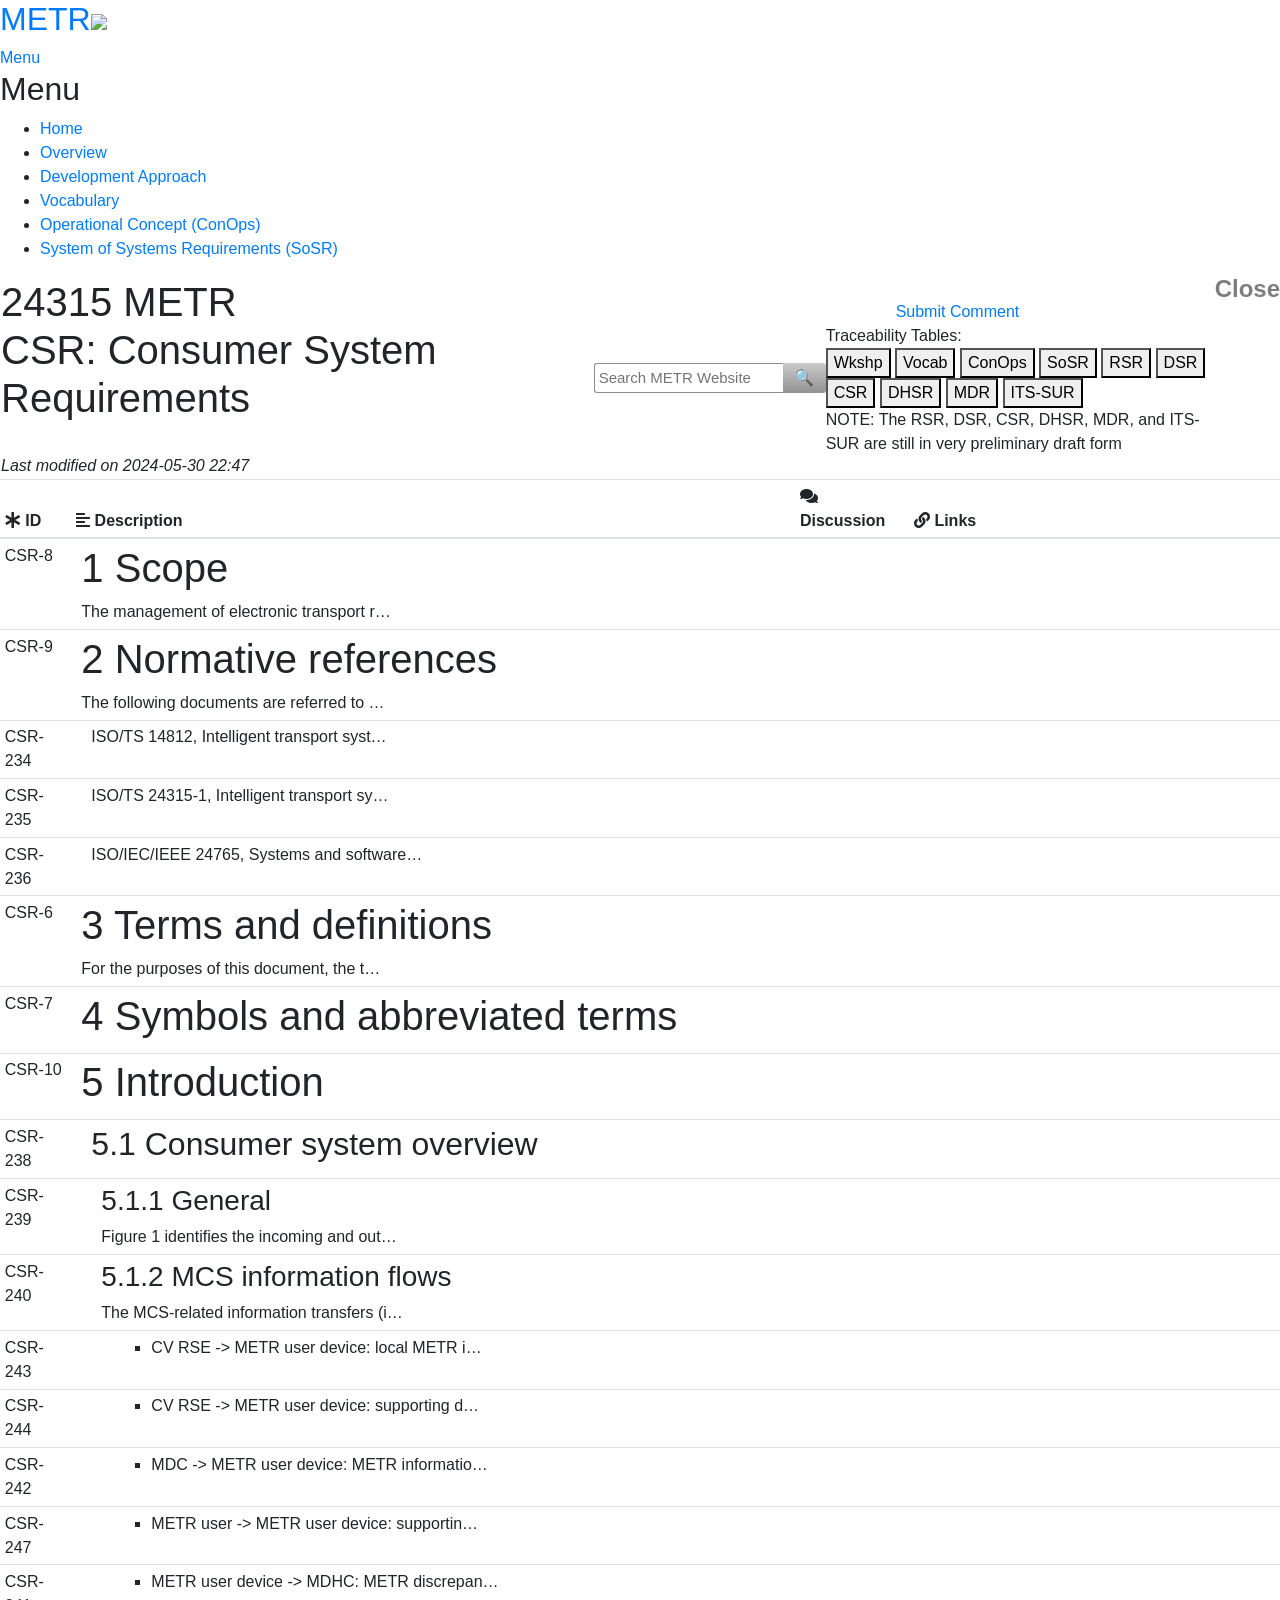
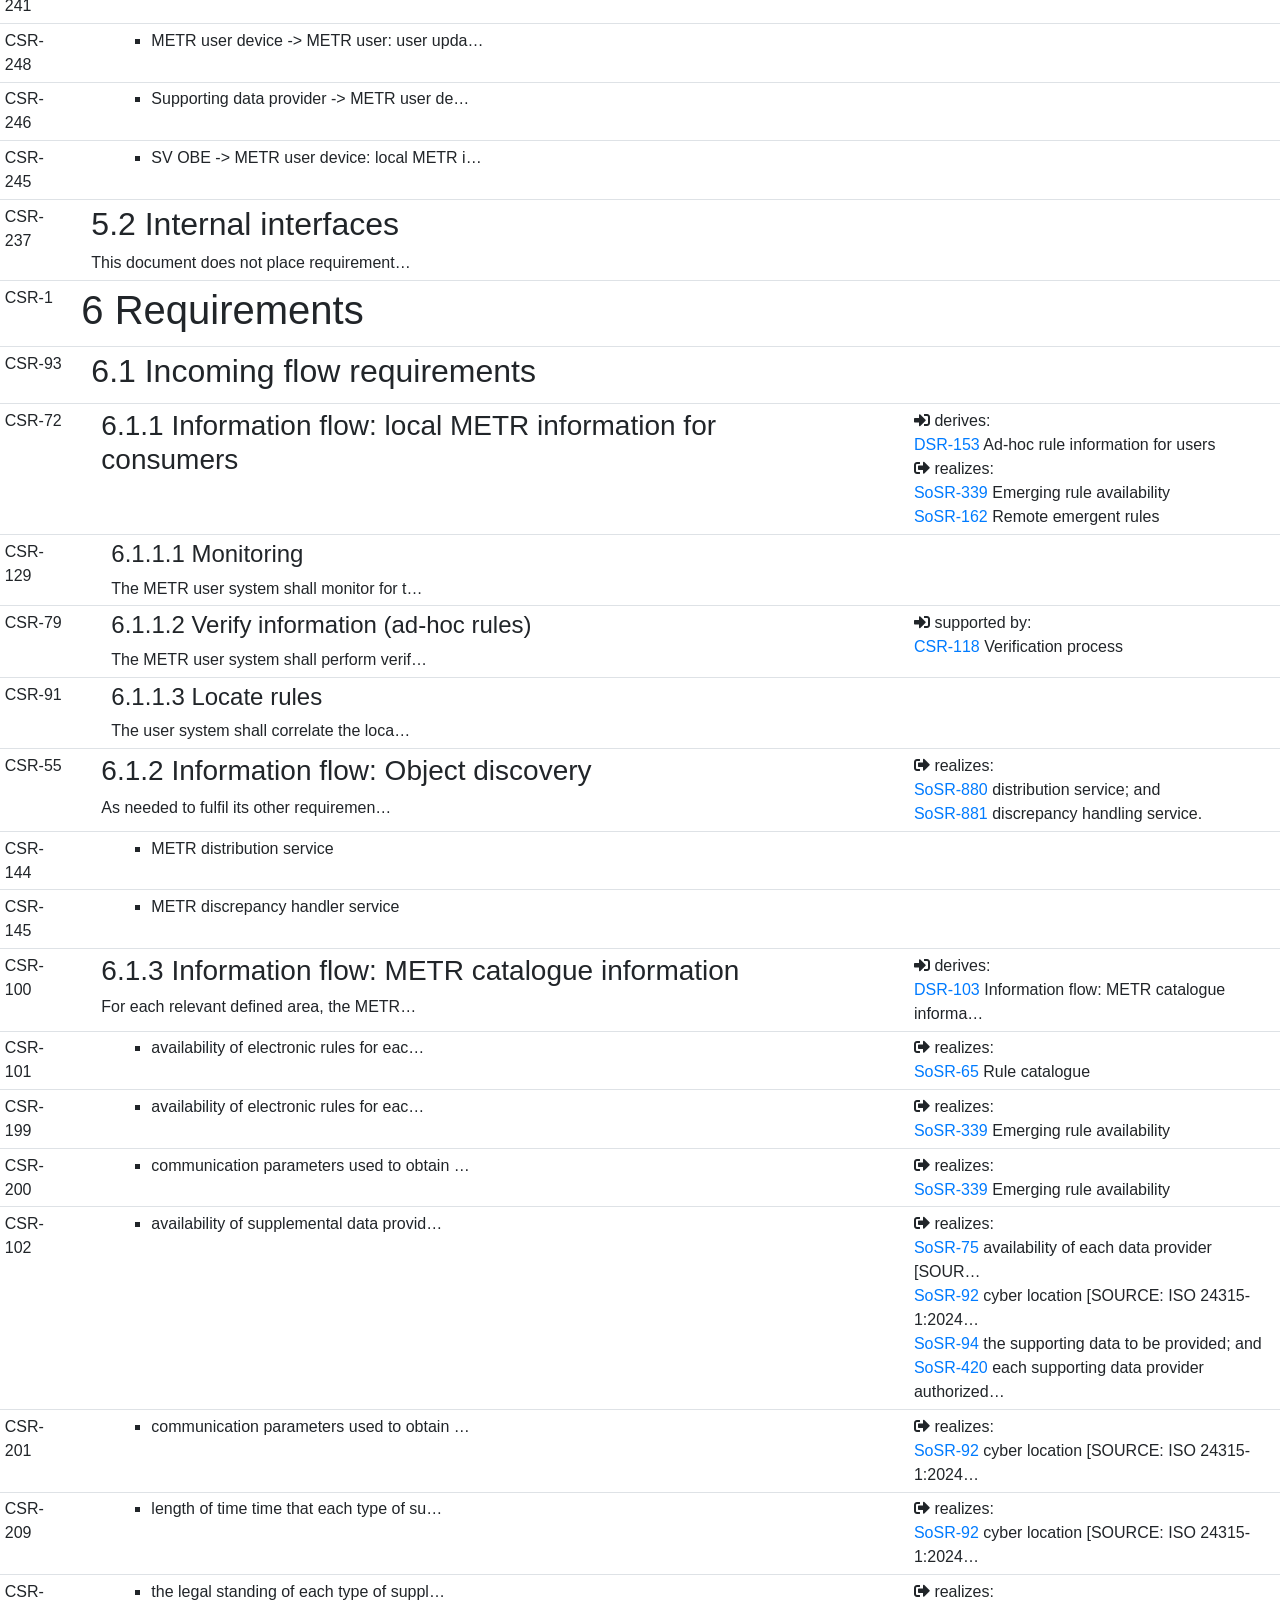
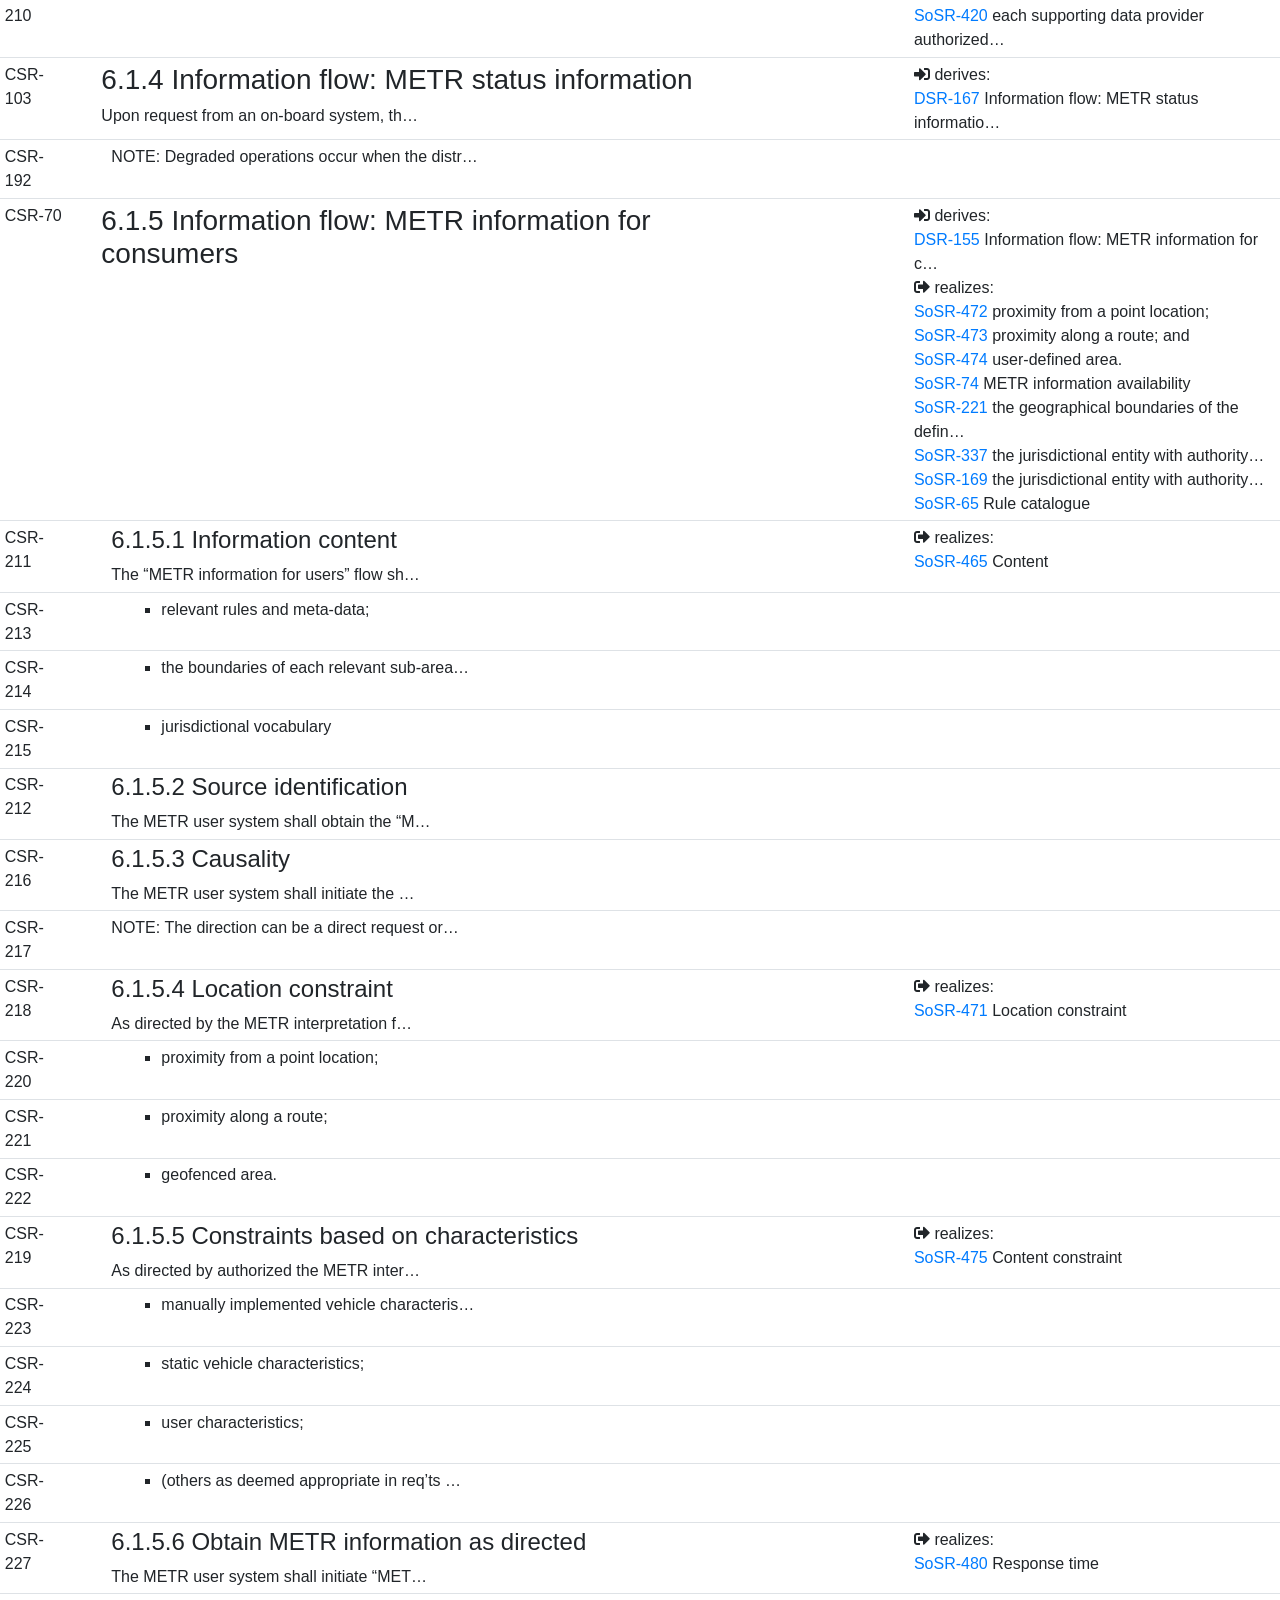
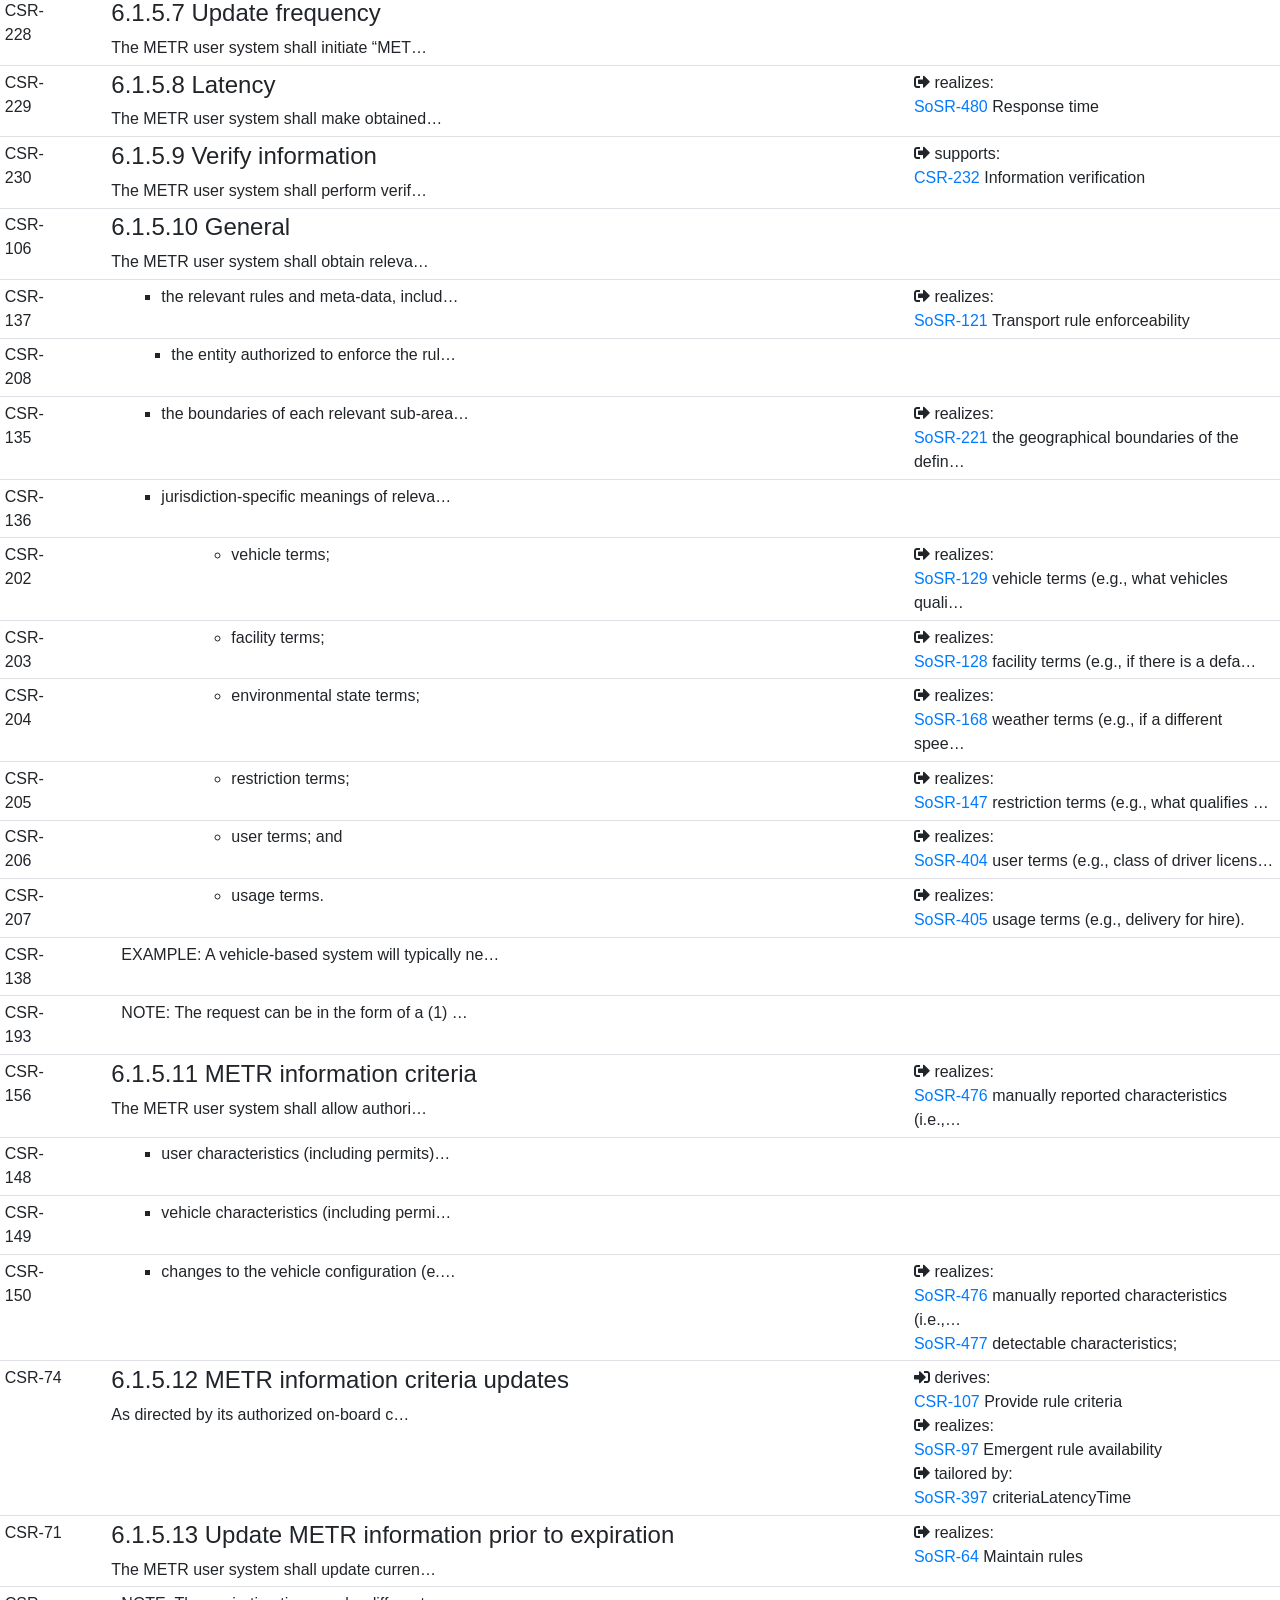
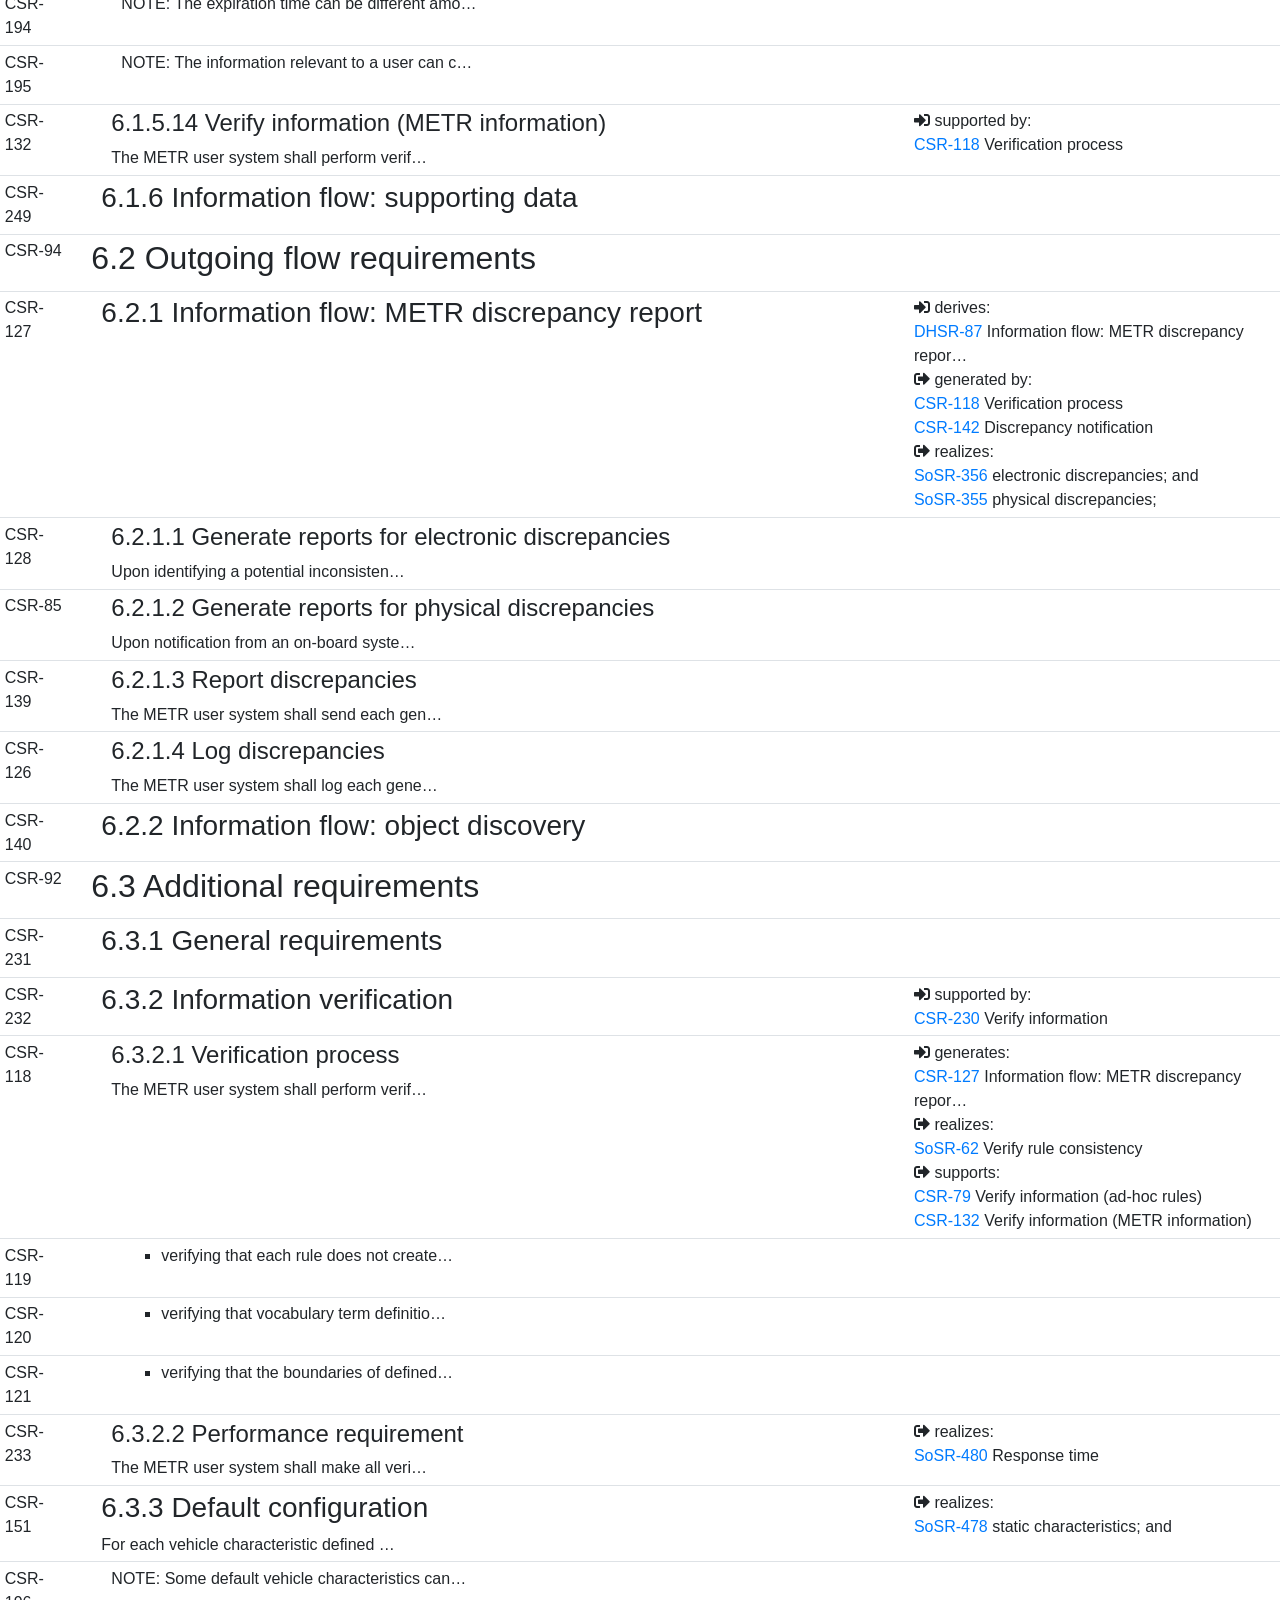
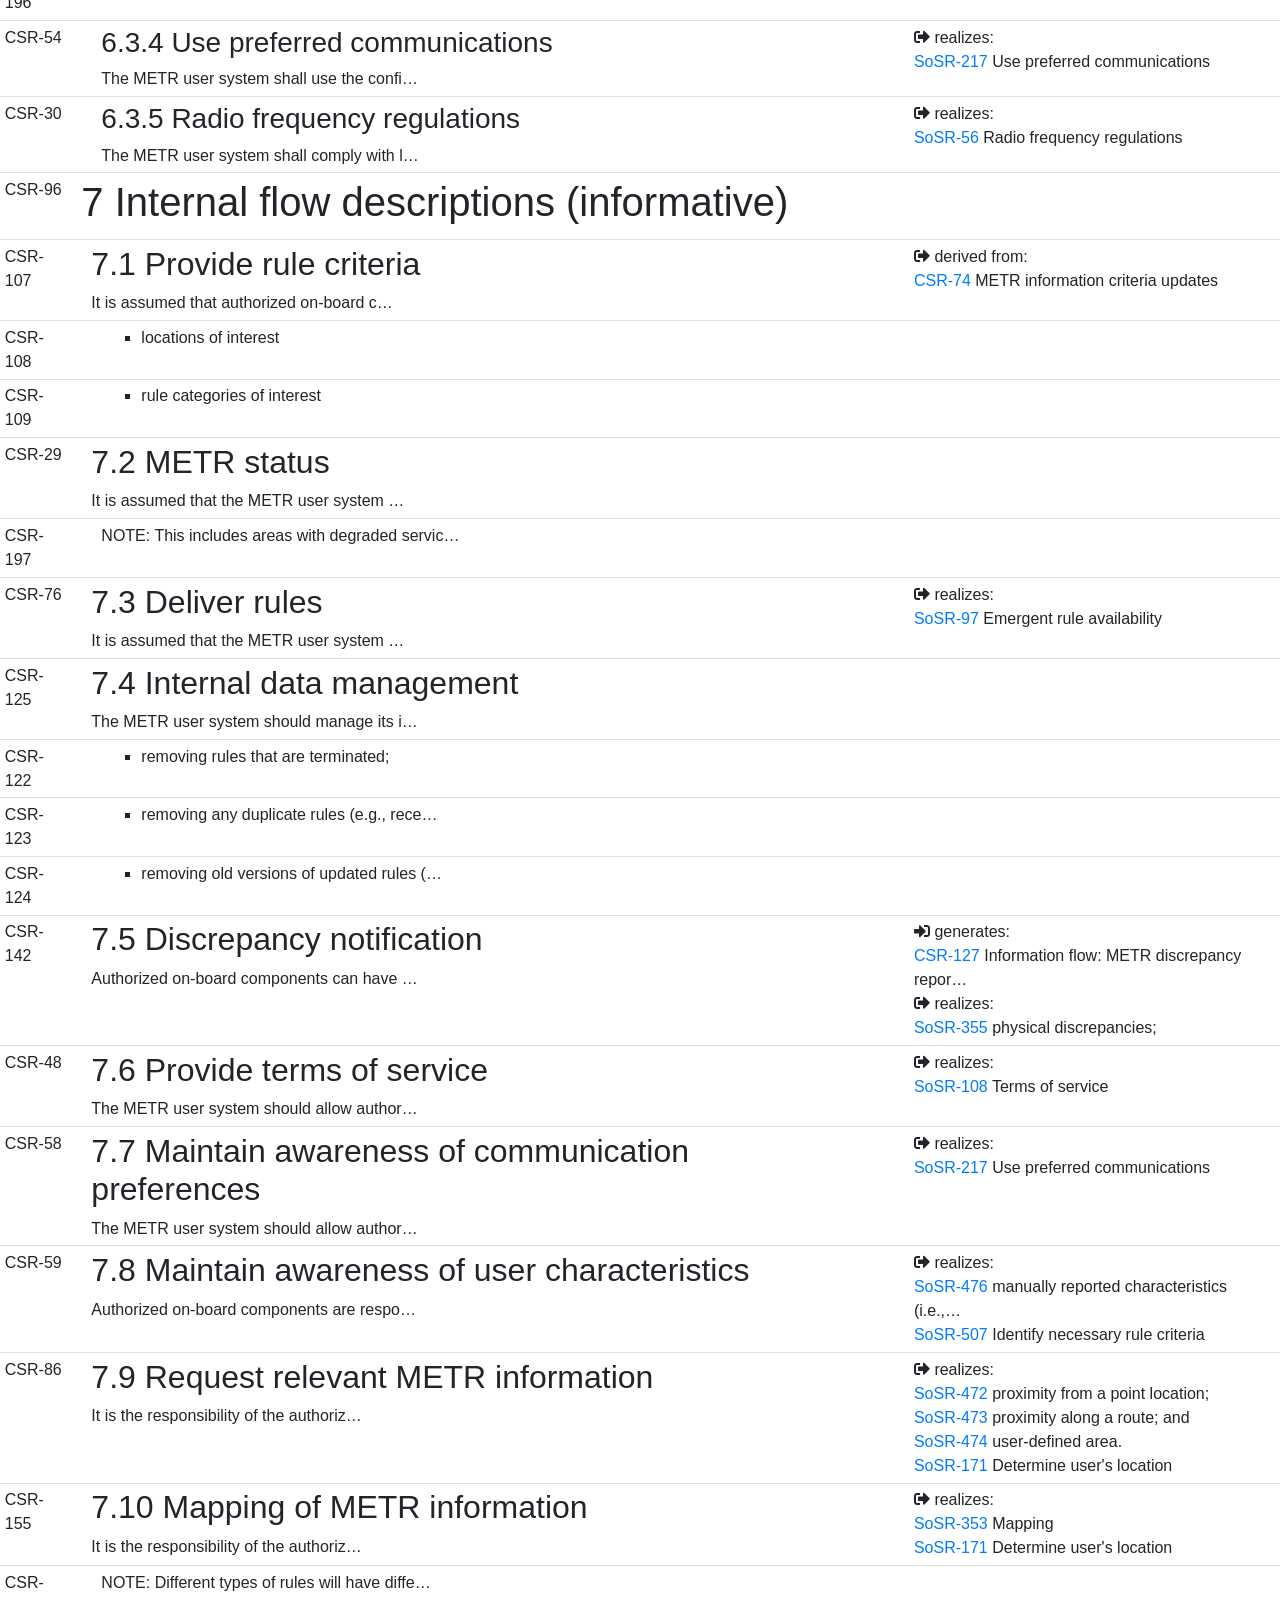
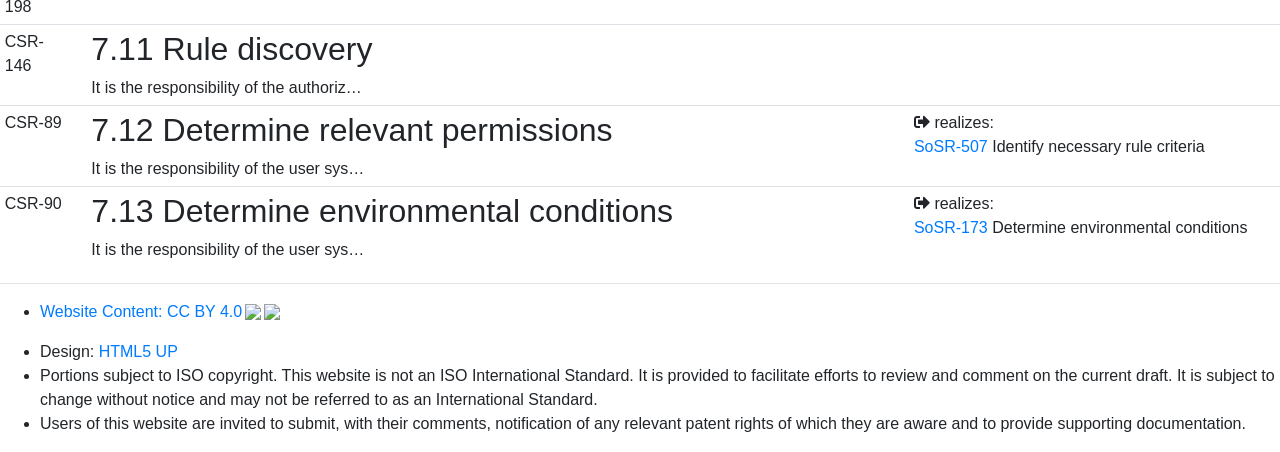
==== legacy/html-export/CSR.html @ 81f7c710 "Initial shift to Implementation guides" ====
<!DOCTYPE html>
<html lang="en">
<head>
  <meta charset="utf-8">
  <title>24315 METR-CSR: Consumer System Requirements</title>
  <link rel="stylesheet" href="https://cdn.jsdelivr.net/npm/bootstrap@4.6.0/dist/css/bootstrap.min.css" integrity="sha384-B0vP5xmATw1+K9KRQjQERJvTumQW0nPEzvF6L/Z6nronJ3oUOFUFpCjEUQouq2+l" crossorigin="anonymous">
  <link rel="stylesheet" href="https://cdnjs.cloudflare.com/ajax/libs/font-awesome/5.15.3/css/all.min.css" integrity="sha512-iBBXm8fW90+nuLcSKlbmrPcLa0OT92xO1BIsZ+ywDWZCvqsWgccV3gFoRBv0z+8dLJgyAHIhR35VZc2oM/gI1w==" crossorigin="anonymous" />
	<meta name="viewport" content="width=device-width, initial-scale=1, user-scalable=no" />
	<link rel="stylesheet" href="assets/css/main.css" />
	<link href="jq/jquery-ui.css" rel="stylesheet">
	<script src="external/jquery/jquery.js"></script>
	<script src="jq/jquery-ui.js"></script>
	<script src="glossary.js"></script>
	<script>
			$( document ).tooltip({
				content: function() {
					return $(this).attr('title');
				}
			});
	</script>
	<noscript><link rel="stylesheet" href="assets/css/noscript.css" /></noscript>
</head>
	<body class="is-preload">

		<!-- Page Wrapper -->
			<div id="page-wrapper">

				<!-- Header -->
					<header id="header" style="position: static;">
						<h2><a href="index.html">METR</a><img src="images/car_wifi.png" style="width: 2em;" /></h2>
						<nav>
							<a href="#menu">Menu</a>
						</nav>
					</header>

				<!-- Menu -->
					<nav id="menu">
						<div class="inner">
							<h2>Menu</h2>
							<ul class="links">
								<li><a href="index.html">Home</a></li>
								<li><a href="metr_overview.html">Overview</a></li>
								<li><a href="development.html">Development Approach</a></li>
								<li><a href="Vocab.html">Vocabulary</a></li>
								<li><a href="ConOps.html">Operational Concept (ConOps)</a></li>
								<li><a href="SoSR.html">System of Systems Requirements (SoSR)</a></li>
							</ul>
							<a href="#" class="close">Close</a>
						</div>
					</nav>

				<!-- Wrapper -->
					<div class="inner">
						<table>
							<tr>
								<td><h1>24315 METR<br />CSR: Consumer System Requirements</h1><br />    <em>Last modified on 2024-05-30 22:47</em></td>
								<td><!-- DDG search widget,@author Juri Wornowitski,@version 3.0,@link https://www.plainlight.com/ddg --><div id="widdget" style="width:230px;margin:10px 0;"><style type="text/css">#widdget input {display:block;height:30px;padding:4px;outline:none;border:1px solid #8d8d8d;border-right:0;box-sizing:border-box;border-radius:3px 0 0 3px;width:calc(100% - 41px);font-size:15px;} #widdget button {float:left;cursor:pointer;width:43px;height:30px;color:#fff;background-image:linear-gradient(#cacaca,#929292);border:0;border-radius:0 3px 3px 0;padding:0;} #widdget button:active {background-image:linear-gradient(#909090,#585858);} #widdget button:focus {outline:none;}</style><form style="position:relative" method="get" action="https://duckduckgo.com/" target="_top"><div style="float:right;position:absolute;top:0;right:-2px;z-index:3"><button type="submit">&#128269;</button></div><input type="text" name="q" placeholder="Search METR Website" /><input type="hidden" name="sites" value="https://iso-tc204.github.io/iso24315p1/" /></form></div></td>
								<td width="390px"><span class="actions" style="position: relative; left: 70px;"><a href="https://github.com/ISO-TC204/iso24315p1/discussions" class="button primary">Submit Comment</a><br /></span>Traceability Tables: <div class="tab">
									<button onclick="location.href='SP.html'" title="Workshop Summary Points">Wkshp</button>
									<button onclick="location.href='Vocab.html'" title="Vocabulary">Vocab</button>
									<button onclick="location.href='ConOps.html'" title="Operational Concept">ConOps</button>
									<button onclick="location.href='SoSR.html'" title="System of Systems Requirements">SoSR</button>
									<button onclick="location.href='RSR.html'" title="Regulation System Requirements">RSR</button>
									<button onclick="location.href='DSR.html'" title="Distribution System Requirements">DSR</button>
									<button onclick="location.href='CSR.html'" title="Consumer System Requirements">CSR</button>
									<button onclick="location.href='DHSR.html'" title="Discrepancy Handling System Requirements">DHSR</button>
									<button onclick="location.href='MDR.html'" title="METR Data Requirements">MDR</button>
									<button onclick="location.href='ITS-SUR.html'" title="ITS-SU Requirements">ITS-SUR</button>
								</div>NOTE: The RSR, DSR, CSR, DHSR, MDR, and ITS-SUR are still in very preliminary draft form</td>
							</tr>
						</table>
							
  <div class="reqviewTable table-responsive-md">
    <table class="table table-sm">
      <!-- Heading of the requirements table -->
      <thead>
        <tr>
          <th class="id-col"><i class="fas fa-asterisk"></i> ID</th>
          <th class="description-col"><i class="fas fa-align-left"></i> Description</th>
          <th class="discussion-col"><i class="fas fa-comments"></i> Discussion</th>
          <th class="links-col"><i class="fas fa-link"></i> Links</th>
        </tr>
      </thead>

      <!-- Requirements table with list of requirements -->
      <tbody>
        <tr> 
			<td class="id-col"><a id="CSR-8"></a>CSR-8</td>
            
							<td class="description-col" style="padding-left:10px">
					<h1>1&nbsp;Scope</h1>
					<div class="htmlContent">The management of electronic transport r…</div>
<!--					-->				</td>
			
			<td class="discussion-col">
			</td>

			<td class="links-col">
          </td>
        </tr>
        <tr> 
			<td class="id-col"><a id="CSR-9"></a>CSR-9</td>
            
							<td class="description-col" style="padding-left:10px">
					<h1>2&nbsp;Normative references</h1>
					<div class="htmlContent">The following documents are referred to …</div>
<!--					-->				</td>
			
			<td class="discussion-col">
			</td>

			<td class="links-col">
          </td>
        </tr>
        <tr> 
			<td class="id-col"><a id="CSR-234"></a>CSR-234</td>
            
							<td class="description-col" style="padding-left:20px">
					
					<div class="htmlContent">ISO/TS 14812, Intelligent transport syst…</div>
<!--					-->				</td>
			
			<td class="discussion-col">
			</td>

			<td class="links-col">
          </td>
        </tr>
        <tr> 
			<td class="id-col"><a id="CSR-235"></a>CSR-235</td>
            
							<td class="description-col" style="padding-left:20px">
					
					<div class="htmlContent">ISO/TS 24315-1, Intelligent transport sy…</div>
<!--					-->				</td>
			
			<td class="discussion-col">
			</td>

			<td class="links-col">
          </td>
        </tr>
        <tr> 
			<td class="id-col"><a id="CSR-236"></a>CSR-236</td>
            
							<td class="description-col" style="padding-left:20px">
					
					<div class="htmlContent">ISO/IEC/IEEE 24765, Systems and software…</div>
<!--					-->				</td>
			
			<td class="discussion-col">
			</td>

			<td class="links-col">
          </td>
        </tr>
        <tr> 
			<td class="id-col"><a id="CSR-6"></a>CSR-6</td>
            
							<td class="description-col" style="padding-left:10px">
					<h1>3&nbsp;Terms and definitions</h1>
					<div class="htmlContent">For the purposes of this document, the t…</div>
<!--					-->				</td>
			
			<td class="discussion-col">
			</td>

			<td class="links-col">
          </td>
        </tr>
        <tr> 
			<td class="id-col"><a id="CSR-7"></a>CSR-7</td>
            
							<td class="description-col" style="padding-left:10px">
					<h1>4&nbsp;Symbols and abbreviated terms</h1>
					<div class="htmlContent"></div>
<!--					-->				</td>
			
			<td class="discussion-col">
			</td>

			<td class="links-col">
          </td>
        </tr>
        <tr> 
			<td class="id-col"><a id="CSR-10"></a>CSR-10</td>
            
							<td class="description-col" style="padding-left:10px">
					<h1>5&nbsp;Introduction</h1>
					<div class="htmlContent"></div>
<!--					-->				</td>
			
			<td class="discussion-col">
			</td>

			<td class="links-col">
          </td>
        </tr>
        <tr> 
			<td class="id-col"><a id="CSR-238"></a>CSR-238</td>
            
							<td class="description-col" style="padding-left:20px">
					<h2>5.1&nbsp;Consumer system overview</h2>
					<div class="htmlContent"></div>
<!--					-->				</td>
			
			<td class="discussion-col">
			</td>

			<td class="links-col">
          </td>
        </tr>
        <tr> 
			<td class="id-col"><a id="CSR-239"></a>CSR-239</td>
            
							<td class="description-col" style="padding-left:30px">
					<h3>5.1.1&nbsp;General</h3>
					<div class="htmlContent">Figure 1 identifies the incoming and out…</div>
<!--					
					<div class="attachment">
						<img src="24315%20METR_attachments/CSR-239_1_24315-6_ed1fig1.png" width="1148" height="976">
						<i class="fas fa-image"></i> <a href="24315%20METR_attachments/CSR-239_1_24315-6_ed1fig1.png"><span class="attachment-name">CSR-239_1_24315-6_ed1fig1.png</span></a>
					</div>
-->				</td>
			
			<td class="discussion-col">
			</td>

			<td class="links-col">
          </td>
        </tr>
        <tr> 
			<td class="id-col"><a id="CSR-240"></a>CSR-240</td>
            
							<td class="description-col" style="padding-left:30px">
					<h3>5.1.2&nbsp;MCS information flows</h3>
					<div class="htmlContent">The MCS-related information transfers (i…</div>
<!--					-->				</td>
			
			<td class="discussion-col">
			</td>

			<td class="links-col">
          </td>
        </tr>
        <tr> 
			<td class="id-col"><a id="CSR-243"></a>CSR-243</td>
            
			 
				<td class="description-col htmlContent" style="padding-left:40px">
					<ul style="list-style: square;">
						<li>CV RSE -> METR user device: local METR i…</li>
					</ul>
				</td>
			
			<td class="discussion-col">
			</td>

			<td class="links-col">
          </td>
        </tr>
        <tr> 
			<td class="id-col"><a id="CSR-244"></a>CSR-244</td>
            
			 
				<td class="description-col htmlContent" style="padding-left:40px">
					<ul style="list-style: square;">
						<li>CV RSE -> METR user device: supporting d…</li>
					</ul>
				</td>
			
			<td class="discussion-col">
			</td>

			<td class="links-col">
          </td>
        </tr>
        <tr> 
			<td class="id-col"><a id="CSR-242"></a>CSR-242</td>
            
			 
				<td class="description-col htmlContent" style="padding-left:40px">
					<ul style="list-style: square;">
						<li>MDC -> METR user device: METR informatio…</li>
					</ul>
				</td>
			
			<td class="discussion-col">
			</td>

			<td class="links-col">
          </td>
        </tr>
        <tr> 
			<td class="id-col"><a id="CSR-247"></a>CSR-247</td>
            
			 
				<td class="description-col htmlContent" style="padding-left:40px">
					<ul style="list-style: square;">
						<li>METR user -> METR user device: supportin…</li>
					</ul>
				</td>
			
			<td class="discussion-col">
			</td>

			<td class="links-col">
          </td>
        </tr>
        <tr> 
			<td class="id-col"><a id="CSR-241"></a>CSR-241</td>
            
			 
				<td class="description-col htmlContent" style="padding-left:40px">
					<ul style="list-style: square;">
						<li>METR user device -> MDHC: METR discrepan…</li>
					</ul>
				</td>
			
			<td class="discussion-col">
			</td>

			<td class="links-col">
          </td>
        </tr>
        <tr> 
			<td class="id-col"><a id="CSR-248"></a>CSR-248</td>
            
			 
				<td class="description-col htmlContent" style="padding-left:40px">
					<ul style="list-style: square;">
						<li>METR user device -> METR user: user upda…</li>
					</ul>
				</td>
			
			<td class="discussion-col">
			</td>

			<td class="links-col">
          </td>
        </tr>
        <tr> 
			<td class="id-col"><a id="CSR-246"></a>CSR-246</td>
            
			 
				<td class="description-col htmlContent" style="padding-left:40px">
					<ul style="list-style: square;">
						<li>Supporting data provider -> METR user de…</li>
					</ul>
				</td>
			
			<td class="discussion-col">
			</td>

			<td class="links-col">
          </td>
        </tr>
        <tr> 
			<td class="id-col"><a id="CSR-245"></a>CSR-245</td>
            
			 
				<td class="description-col htmlContent" style="padding-left:40px">
					<ul style="list-style: square;">
						<li>SV OBE -> METR user device: local METR i…</li>
					</ul>
				</td>
			
			<td class="discussion-col">
			</td>

			<td class="links-col">
          </td>
        </tr>
        <tr> 
			<td class="id-col"><a id="CSR-237"></a>CSR-237</td>
            
							<td class="description-col" style="padding-left:20px">
					<h2>5.2&nbsp;Internal interfaces</h2>
					<div class="htmlContent">This document does not place requirement…</div>
<!--					-->				</td>
			
			<td class="discussion-col">
			</td>

			<td class="links-col">
          </td>
        </tr>
        <tr> 
			<td class="id-col"><a id="CSR-1"></a>CSR-1</td>
            
							<td class="description-col" style="padding-left:10px">
					<h1>6&nbsp;Requirements</h1>
					<div class="htmlContent"></div>
<!--					-->				</td>
			
			<td class="discussion-col">
			</td>

			<td class="links-col">
          </td>
        </tr>
        <tr> 
			<td class="id-col"><a id="CSR-93"></a>CSR-93</td>
            
							<td class="description-col" style="padding-left:20px">
					<h2>6.1&nbsp;Incoming flow requirements</h2>
					<div class="htmlContent"></div>
<!--					-->				</td>
			
			<td class="discussion-col">
			</td>

			<td class="links-col">
          </td>
        </tr>
        <tr> 
			<td class="id-col"><a id="CSR-72"></a>CSR-72</td>
            
							<td class="description-col" style="padding-left:30px">
					<h3>6.1.1&nbsp;Information flow: local METR information for consumers</h3>
					<div class="htmlContent"></div>
<!--					-->				</td>
			
			<td class="discussion-col">
			</td>

			<td class="links-col">
              <div class="links-type-name"><i class="fas fa-sign-in-alt"></i> derives:</div>
                <div class="link"> <span><a href="DSR.html#DSR-153">DSR-153</a></span>  Ad-hoc rule information for users</div>
              <div class="links-type-name"><i class="fas fa-sign-out-alt"></i> realizes:</div>
                <div class="link"> <span><a href="SoSR.html#SoSR-339">SoSR-339</a></span>  Emerging rule availability</div>
                <div class="link"> <span><a href="SoSR.html#SoSR-162">SoSR-162</a></span>  Remote emergent rules</div>
          </td>
        </tr>
        <tr> 
			<td class="id-col"><a id="CSR-129"></a>CSR-129</td>
            
							<td class="description-col" style="padding-left:40px">
					<h4>6.1.1.1&nbsp;Monitoring</h4>
					<div class="htmlContent">The METR user system shall monitor for t…</div>
<!--					-->				</td>
			
			<td class="discussion-col">
			</td>

			<td class="links-col">
          </td>
        </tr>
        <tr> 
			<td class="id-col"><a id="CSR-79"></a>CSR-79</td>
            
							<td class="description-col" style="padding-left:40px">
					<h4>6.1.1.2&nbsp;Verify information (ad-hoc rules)</h4>
					<div class="htmlContent">The METR user system shall perform verif…</div>
<!--					-->				</td>
			
			<td class="discussion-col">
			</td>

			<td class="links-col">
              <div class="links-type-name"><i class="fas fa-sign-in-alt"></i> supported by:</div>
                <div class="link"> <span><a href="#CSR-118">CSR-118</a></span>  Verification process</div>
          </td>
        </tr>
        <tr> 
			<td class="id-col"><a id="CSR-91"></a>CSR-91</td>
            
							<td class="description-col" style="padding-left:40px">
					<h4>6.1.1.3&nbsp;Locate rules</h4>
					<div class="htmlContent">The user system shall correlate the loca…</div>
<!--					-->				</td>
			
			<td class="discussion-col">
			</td>

			<td class="links-col">
          </td>
        </tr>
        <tr> 
			<td class="id-col"><a id="CSR-55"></a>CSR-55</td>
            
							<td class="description-col" style="padding-left:30px">
					<h3>6.1.2&nbsp;Information flow: Object discovery</h3>
					<div class="htmlContent">As needed to fulfil its other requiremen…</div>
<!--					-->				</td>
			
			<td class="discussion-col">
			</td>

			<td class="links-col">
              <div class="links-type-name"><i class="fas fa-sign-out-alt"></i> realizes:</div>
                <div class="link"> <span><a href="SoSR.html#SoSR-880">SoSR-880</a></span>  distribution service; and</div>
                <div class="link"> <span><a href="SoSR.html#SoSR-881">SoSR-881</a></span>  discrepancy handling service.</div>
          </td>
        </tr>
        <tr> 
			<td class="id-col"><a id="CSR-144"></a>CSR-144</td>
            
			 
				<td class="description-col htmlContent" style="padding-left:40px">
					<ul style="list-style: square;">
						<li>METR distribution service</li>
					</ul>
				</td>
			
			<td class="discussion-col">
			</td>

			<td class="links-col">
          </td>
        </tr>
        <tr> 
			<td class="id-col"><a id="CSR-145"></a>CSR-145</td>
            
			 
				<td class="description-col htmlContent" style="padding-left:40px">
					<ul style="list-style: square;">
						<li>METR discrepancy handler service</li>
					</ul>
				</td>
			
			<td class="discussion-col">
			</td>

			<td class="links-col">
          </td>
        </tr>
        <tr> 
			<td class="id-col"><a id="CSR-100"></a>CSR-100</td>
            
							<td class="description-col" style="padding-left:30px">
					<h3>6.1.3&nbsp;Information flow: METR catalogue information</h3>
					<div class="htmlContent">For each relevant defined area, the METR…</div>
<!--					-->				</td>
			
			<td class="discussion-col">
			</td>

			<td class="links-col">
              <div class="links-type-name"><i class="fas fa-sign-in-alt"></i> derives:</div>
                <div class="link"> <span><a href="DSR.html#DSR-103">DSR-103</a></span>  Information flow: METR catalogue informa…</div>
          </td>
        </tr>
        <tr> 
			<td class="id-col"><a id="CSR-101"></a>CSR-101</td>
            
			 
				<td class="description-col htmlContent" style="padding-left:40px">
					<ul style="list-style: square;">
						<li>availability of electronic rules for eac…</li>
					</ul>
				</td>
			
			<td class="discussion-col">
			</td>

			<td class="links-col">
              <div class="links-type-name"><i class="fas fa-sign-out-alt"></i> realizes:</div>
                <div class="link"> <span><a href="SoSR.html#SoSR-65">SoSR-65</a></span>  Rule catalogue</div>
          </td>
        </tr>
        <tr> 
			<td class="id-col"><a id="CSR-199"></a>CSR-199</td>
            
			 
				<td class="description-col htmlContent" style="padding-left:40px">
					<ul style="list-style: square;">
						<li>availability of electronic rules for eac…</li>
					</ul>
				</td>
			
			<td class="discussion-col">
			</td>

			<td class="links-col">
              <div class="links-type-name"><i class="fas fa-sign-out-alt"></i> realizes:</div>
                <div class="link"> <span><a href="SoSR.html#SoSR-339">SoSR-339</a></span>  Emerging rule availability</div>
          </td>
        </tr>
        <tr> 
			<td class="id-col"><a id="CSR-200"></a>CSR-200</td>
            
			 
				<td class="description-col htmlContent" style="padding-left:40px">
					<ul style="list-style: square;">
						<li>communication parameters used to obtain …</li>
					</ul>
				</td>
			
			<td class="discussion-col">
			</td>

			<td class="links-col">
              <div class="links-type-name"><i class="fas fa-sign-out-alt"></i> realizes:</div>
                <div class="link"> <span><a href="SoSR.html#SoSR-339">SoSR-339</a></span>  Emerging rule availability</div>
          </td>
        </tr>
        <tr> 
			<td class="id-col"><a id="CSR-102"></a>CSR-102</td>
            
			 
				<td class="description-col htmlContent" style="padding-left:40px">
					<ul style="list-style: square;">
						<li>availability of supplemental data provid…</li>
					</ul>
				</td>
			
			<td class="discussion-col">
			</td>

			<td class="links-col">
              <div class="links-type-name"><i class="fas fa-sign-out-alt"></i> realizes:</div>
                <div class="link"> <span><a href="SoSR.html#SoSR-75">SoSR-75</a></span>  availability of each data provider [SOUR…</div>
                <div class="link"> <span><a href="SoSR.html#SoSR-92">SoSR-92</a></span>  cyber location [SOURCE: ISO 24315-1:2024…</div>
                <div class="link"> <span><a href="SoSR.html#SoSR-94">SoSR-94</a></span>  the supporting data to be provided; and</div>
                <div class="link"> <span><a href="SoSR.html#SoSR-420">SoSR-420</a></span>  each supporting data provider authorized…</div>
          </td>
        </tr>
        <tr> 
			<td class="id-col"><a id="CSR-201"></a>CSR-201</td>
            
			 
				<td class="description-col htmlContent" style="padding-left:40px">
					<ul style="list-style: square;">
						<li>communication parameters used to obtain …</li>
					</ul>
				</td>
			
			<td class="discussion-col">
			</td>

			<td class="links-col">
              <div class="links-type-name"><i class="fas fa-sign-out-alt"></i> realizes:</div>
                <div class="link"> <span><a href="SoSR.html#SoSR-92">SoSR-92</a></span>  cyber location [SOURCE: ISO 24315-1:2024…</div>
          </td>
        </tr>
        <tr> 
			<td class="id-col"><a id="CSR-209"></a>CSR-209</td>
            
			 
				<td class="description-col htmlContent" style="padding-left:40px">
					<ul style="list-style: square;">
						<li>length of time time that each type of su…</li>
					</ul>
				</td>
			
			<td class="discussion-col">
			</td>

			<td class="links-col">
              <div class="links-type-name"><i class="fas fa-sign-out-alt"></i> realizes:</div>
                <div class="link"> <span><a href="SoSR.html#SoSR-92">SoSR-92</a></span>  cyber location [SOURCE: ISO 24315-1:2024…</div>
          </td>
        </tr>
        <tr> 
			<td class="id-col"><a id="CSR-210"></a>CSR-210</td>
            
			 
				<td class="description-col htmlContent" style="padding-left:40px">
					<ul style="list-style: square;">
						<li>the legal standing of each type of suppl…</li>
					</ul>
				</td>
			
			<td class="discussion-col">
			</td>

			<td class="links-col">
              <div class="links-type-name"><i class="fas fa-sign-out-alt"></i> realizes:</div>
                <div class="link"> <span><a href="SoSR.html#SoSR-420">SoSR-420</a></span>  each supporting data provider authorized…</div>
          </td>
        </tr>
        <tr> 
			<td class="id-col"><a id="CSR-103"></a>CSR-103</td>
            
							<td class="description-col" style="padding-left:30px">
					<h3>6.1.4&nbsp;Information flow: METR status information</h3>
					<div class="htmlContent">Upon request from an on-board system, th…</div>
<!--					-->				</td>
			
			<td class="discussion-col">
			</td>

			<td class="links-col">
              <div class="links-type-name"><i class="fas fa-sign-in-alt"></i> derives:</div>
                <div class="link"> <span><a href="DSR.html#DSR-167">DSR-167</a></span>  Information flow: METR status informatio…</div>
          </td>
        </tr>
        <tr> 
			<td class="id-col"><a id="CSR-192"></a>CSR-192</td>
            
			 
				<td class="description-col htmlContent" style="padding-left:40px">NOTE: Degraded operations occur when the distr…</td>
			
			<td class="discussion-col">
			</td>

			<td class="links-col">
          </td>
        </tr>
        <tr> 
			<td class="id-col"><a id="CSR-70"></a>CSR-70</td>
            
							<td class="description-col" style="padding-left:30px">
					<h3>6.1.5&nbsp;Information flow: METR information for consumers</h3>
					<div class="htmlContent"></div>
<!--					-->				</td>
			
			<td class="discussion-col">
			</td>

			<td class="links-col">
              <div class="links-type-name"><i class="fas fa-sign-in-alt"></i> derives:</div>
                <div class="link"> <span><a href="DSR.html#DSR-155">DSR-155</a></span>  Information flow: METR information for c…</div>
              <div class="links-type-name"><i class="fas fa-sign-out-alt"></i> realizes:</div>
                <div class="link"> <span><a href="SoSR.html#SoSR-472">SoSR-472</a></span>  proximity from a point location;</div>
                <div class="link"> <span><a href="SoSR.html#SoSR-473">SoSR-473</a></span>  proximity along a route; and</div>
                <div class="link"> <span><a href="SoSR.html#SoSR-474">SoSR-474</a></span>  user-defined area.</div>
                <div class="link"> <span><a href="SoSR.html#SoSR-74">SoSR-74</a></span>  METR information availability</div>
                <div class="link"> <span><a href="SoSR.html#SoSR-221">SoSR-221</a></span>  the geographical boundaries of the defin…</div>
                <div class="link"> <span><a href="SoSR.html#SoSR-337">SoSR-337</a></span>  the jurisdictional entity with authority…</div>
                <div class="link"> <span><a href="SoSR.html#SoSR-169">SoSR-169</a></span>  the jurisdictional entity with authority…</div>
                <div class="link"> <span><a href="SoSR.html#SoSR-65">SoSR-65</a></span>  Rule catalogue</div>
          </td>
        </tr>
        <tr> 
			<td class="id-col"><a id="CSR-211"></a>CSR-211</td>
            
							<td class="description-col" style="padding-left:40px">
					<h4>6.1.5.1&nbsp;Information content</h4>
					<div class="htmlContent">The “METR information for users” flow sh…</div>
<!--					-->				</td>
			
			<td class="discussion-col">
			</td>

			<td class="links-col">
              <div class="links-type-name"><i class="fas fa-sign-out-alt"></i> realizes:</div>
                <div class="link"> <span><a href="SoSR.html#SoSR-465">SoSR-465</a></span>  Content</div>
          </td>
        </tr>
        <tr> 
			<td class="id-col"><a id="CSR-213"></a>CSR-213</td>
            
			 
				<td class="description-col htmlContent" style="padding-left:50px">
					<ul style="list-style: square;">
						<li>relevant rules and meta-data;</li>
					</ul>
				</td>
			
			<td class="discussion-col">
			</td>

			<td class="links-col">
          </td>
        </tr>
        <tr> 
			<td class="id-col"><a id="CSR-214"></a>CSR-214</td>
            
			 
				<td class="description-col htmlContent" style="padding-left:50px">
					<ul style="list-style: square;">
						<li>the boundaries of each relevant sub-area…</li>
					</ul>
				</td>
			
			<td class="discussion-col">
			</td>

			<td class="links-col">
          </td>
        </tr>
        <tr> 
			<td class="id-col"><a id="CSR-215"></a>CSR-215</td>
            
			 
				<td class="description-col htmlContent" style="padding-left:50px">
					<ul style="list-style: square;">
						<li>jurisdictional vocabulary</li>
					</ul>
				</td>
			
			<td class="discussion-col">
			</td>

			<td class="links-col">
          </td>
        </tr>
        <tr> 
			<td class="id-col"><a id="CSR-212"></a>CSR-212</td>
            
							<td class="description-col" style="padding-left:40px">
					<h4>6.1.5.2&nbsp;Source identification</h4>
					<div class="htmlContent">The METR user system shall obtain the “M…</div>
<!--					-->				</td>
			
			<td class="discussion-col">
			</td>

			<td class="links-col">
          </td>
        </tr>
        <tr> 
			<td class="id-col"><a id="CSR-216"></a>CSR-216</td>
            
							<td class="description-col" style="padding-left:40px">
					<h4>6.1.5.3&nbsp;Causality</h4>
					<div class="htmlContent">The METR user system shall initiate the …</div>
<!--					-->				</td>
			
			<td class="discussion-col">
			</td>

			<td class="links-col">
          </td>
        </tr>
        <tr> 
			<td class="id-col"><a id="CSR-217"></a>CSR-217</td>
            
			 
				<td class="description-col htmlContent" style="padding-left:40px">NOTE: The direction can be a direct request or…</td>
			
			<td class="discussion-col">
			</td>

			<td class="links-col">
          </td>
        </tr>
        <tr> 
			<td class="id-col"><a id="CSR-218"></a>CSR-218</td>
            
							<td class="description-col" style="padding-left:40px">
					<h4>6.1.5.4&nbsp;Location constraint</h4>
					<div class="htmlContent">As directed by the METR interpretation f…</div>
<!--					-->				</td>
			
			<td class="discussion-col">
			</td>

			<td class="links-col">
              <div class="links-type-name"><i class="fas fa-sign-out-alt"></i> realizes:</div>
                <div class="link"> <span><a href="SoSR.html#SoSR-471">SoSR-471</a></span>  Location constraint</div>
          </td>
        </tr>
        <tr> 
			<td class="id-col"><a id="CSR-220"></a>CSR-220</td>
            
			 
				<td class="description-col htmlContent" style="padding-left:50px">
					<ul style="list-style: square;">
						<li>proximity from a point location;</li>
					</ul>
				</td>
			
			<td class="discussion-col">
			</td>

			<td class="links-col">
          </td>
        </tr>
        <tr> 
			<td class="id-col"><a id="CSR-221"></a>CSR-221</td>
            
			 
				<td class="description-col htmlContent" style="padding-left:50px">
					<ul style="list-style: square;">
						<li>proximity along a route;</li>
					</ul>
				</td>
			
			<td class="discussion-col">
			</td>

			<td class="links-col">
          </td>
        </tr>
        <tr> 
			<td class="id-col"><a id="CSR-222"></a>CSR-222</td>
            
			 
				<td class="description-col htmlContent" style="padding-left:50px">
					<ul style="list-style: square;">
						<li>geofenced area.</li>
					</ul>
				</td>
			
			<td class="discussion-col">
			</td>

			<td class="links-col">
          </td>
        </tr>
        <tr> 
			<td class="id-col"><a id="CSR-219"></a>CSR-219</td>
            
							<td class="description-col" style="padding-left:40px">
					<h4>6.1.5.5&nbsp;Constraints based on characteristics</h4>
					<div class="htmlContent">As directed by authorized the METR inter…</div>
<!--					-->				</td>
			
			<td class="discussion-col">
			</td>

			<td class="links-col">
              <div class="links-type-name"><i class="fas fa-sign-out-alt"></i> realizes:</div>
                <div class="link"> <span><a href="SoSR.html#SoSR-475">SoSR-475</a></span>  Content constraint</div>
          </td>
        </tr>
        <tr> 
			<td class="id-col"><a id="CSR-223"></a>CSR-223</td>
            
			 
				<td class="description-col htmlContent" style="padding-left:50px">
					<ul style="list-style: square;">
						<li>manually implemented vehicle characteris…</li>
					</ul>
				</td>
			
			<td class="discussion-col">
			</td>

			<td class="links-col">
          </td>
        </tr>
        <tr> 
			<td class="id-col"><a id="CSR-224"></a>CSR-224</td>
            
			 
				<td class="description-col htmlContent" style="padding-left:50px">
					<ul style="list-style: square;">
						<li>static vehicle characteristics;</li>
					</ul>
				</td>
			
			<td class="discussion-col">
			</td>

			<td class="links-col">
          </td>
        </tr>
        <tr> 
			<td class="id-col"><a id="CSR-225"></a>CSR-225</td>
            
			 
				<td class="description-col htmlContent" style="padding-left:50px">
					<ul style="list-style: square;">
						<li>user characteristics;</li>
					</ul>
				</td>
			
			<td class="discussion-col">
			</td>

			<td class="links-col">
          </td>
        </tr>
        <tr> 
			<td class="id-col"><a id="CSR-226"></a>CSR-226</td>
            
			 
				<td class="description-col htmlContent" style="padding-left:50px">
					<ul style="list-style: square;">
						<li>(others as deemed appropriate in req’ts …</li>
					</ul>
				</td>
			
			<td class="discussion-col">
			</td>

			<td class="links-col">
          </td>
        </tr>
        <tr> 
			<td class="id-col"><a id="CSR-227"></a>CSR-227</td>
            
							<td class="description-col" style="padding-left:40px">
					<h4>6.1.5.6&nbsp;Obtain METR information as directed</h4>
					<div class="htmlContent">The METR user system shall initiate “MET…</div>
<!--					-->				</td>
			
			<td class="discussion-col">
			</td>

			<td class="links-col">
              <div class="links-type-name"><i class="fas fa-sign-out-alt"></i> realizes:</div>
                <div class="link"> <span><a href="SoSR.html#SoSR-480">SoSR-480</a></span>  Response time</div>
          </td>
        </tr>
        <tr> 
			<td class="id-col"><a id="CSR-228"></a>CSR-228</td>
            
							<td class="description-col" style="padding-left:40px">
					<h4>6.1.5.7&nbsp;Update frequency</h4>
					<div class="htmlContent">The METR user system shall initiate “MET…</div>
<!--					-->				</td>
			
			<td class="discussion-col">
			</td>

			<td class="links-col">
          </td>
        </tr>
        <tr> 
			<td class="id-col"><a id="CSR-229"></a>CSR-229</td>
            
							<td class="description-col" style="padding-left:40px">
					<h4>6.1.5.8&nbsp;Latency</h4>
					<div class="htmlContent">The METR user system shall make obtained…</div>
<!--					-->				</td>
			
			<td class="discussion-col">
			</td>

			<td class="links-col">
              <div class="links-type-name"><i class="fas fa-sign-out-alt"></i> realizes:</div>
                <div class="link"> <span><a href="SoSR.html#SoSR-480">SoSR-480</a></span>  Response time</div>
          </td>
        </tr>
        <tr> 
			<td class="id-col"><a id="CSR-230"></a>CSR-230</td>
            
							<td class="description-col" style="padding-left:40px">
					<h4>6.1.5.9&nbsp;Verify information</h4>
					<div class="htmlContent">The METR user system shall perform verif…</div>
<!--					-->				</td>
			
			<td class="discussion-col">
			</td>

			<td class="links-col">
              <div class="links-type-name"><i class="fas fa-sign-out-alt"></i> supports:</div>
                <div class="link"> <span><a href="#CSR-232">CSR-232</a></span>  Information verification</div>
          </td>
        </tr>
        <tr> 
			<td class="id-col"><a id="CSR-106"></a>CSR-106</td>
            
							<td class="description-col" style="padding-left:40px">
					<h4>6.1.5.10&nbsp;General</h4>
					<div class="htmlContent">The METR user system shall obtain releva…</div>
<!--					-->				</td>
			
			<td class="discussion-col">
			</td>

			<td class="links-col">
          </td>
        </tr>
        <tr> 
			<td class="id-col"><a id="CSR-137"></a>CSR-137</td>
            
			 
				<td class="description-col htmlContent" style="padding-left:50px">
					<ul style="list-style: square;">
						<li>the relevant rules and meta-data, includ…</li>
					</ul>
				</td>
			
			<td class="discussion-col">
			</td>

			<td class="links-col">
              <div class="links-type-name"><i class="fas fa-sign-out-alt"></i> realizes:</div>
                <div class="link"> <span><a href="SoSR.html#SoSR-121">SoSR-121</a></span>  Transport rule enforceability</div>
          </td>
        </tr>
        <tr> 
			<td class="id-col"><a id="CSR-208"></a>CSR-208</td>
            
			 
				<td class="description-col htmlContent" style="padding-left:60px">
					<ul style="list-style: square;">
						<li>the entity authorized to enforce the rul…</li>
					</ul>
				</td>
			
			<td class="discussion-col">
			</td>

			<td class="links-col">
          </td>
        </tr>
        <tr> 
			<td class="id-col"><a id="CSR-135"></a>CSR-135</td>
            
			 
				<td class="description-col htmlContent" style="padding-left:50px">
					<ul style="list-style: square;">
						<li>the boundaries of each relevant sub-area…</li>
					</ul>
				</td>
			
			<td class="discussion-col">
			</td>

			<td class="links-col">
              <div class="links-type-name"><i class="fas fa-sign-out-alt"></i> realizes:</div>
                <div class="link"> <span><a href="SoSR.html#SoSR-221">SoSR-221</a></span>  the geographical boundaries of the defin…</div>
          </td>
        </tr>
        <tr> 
			<td class="id-col"><a id="CSR-136"></a>CSR-136</td>
            
			 
				<td class="description-col htmlContent" style="padding-left:50px">
					<ul style="list-style: square;">
						<li>jurisdiction-specific meanings of releva…</li>
					</ul>
				</td>
			
			<td class="discussion-col">
			</td>

			<td class="links-col">
          </td>
        </tr>
        <tr> 
			<td class="id-col"><a id="CSR-202"></a>CSR-202</td>
            
			 
				<td class="description-col htmlContent" style="padding-left:120px">
					<ul style="list-style: circle;">
						<li>vehicle terms;</li>
					</ul>
				</td>

			<td class="discussion-col">
			</td>

			<td class="links-col">
              <div class="links-type-name"><i class="fas fa-sign-out-alt"></i> realizes:</div>
                <div class="link"> <span><a href="SoSR.html#SoSR-129">SoSR-129</a></span>  vehicle terms (e.g., what vehicles quali…</div>
          </td>
        </tr>
        <tr> 
			<td class="id-col"><a id="CSR-203"></a>CSR-203</td>
            
			 
				<td class="description-col htmlContent" style="padding-left:120px">
					<ul style="list-style: circle;">
						<li>facility terms;</li>
					</ul>
				</td>

			<td class="discussion-col">
			</td>

			<td class="links-col">
              <div class="links-type-name"><i class="fas fa-sign-out-alt"></i> realizes:</div>
                <div class="link"> <span><a href="SoSR.html#SoSR-128">SoSR-128</a></span>  facility terms (e.g., if there is a defa…</div>
          </td>
        </tr>
        <tr> 
			<td class="id-col"><a id="CSR-204"></a>CSR-204</td>
            
			 
				<td class="description-col htmlContent" style="padding-left:120px">
					<ul style="list-style: circle;">
						<li>environmental state terms;</li>
					</ul>
				</td>

			<td class="discussion-col">
			</td>

			<td class="links-col">
              <div class="links-type-name"><i class="fas fa-sign-out-alt"></i> realizes:</div>
                <div class="link"> <span><a href="SoSR.html#SoSR-168">SoSR-168</a></span>  weather terms (e.g., if a different spee…</div>
          </td>
        </tr>
        <tr> 
			<td class="id-col"><a id="CSR-205"></a>CSR-205</td>
            
			 
				<td class="description-col htmlContent" style="padding-left:120px">
					<ul style="list-style: circle;">
						<li>restriction terms;</li>
					</ul>
				</td>

			<td class="discussion-col">
			</td>

			<td class="links-col">
              <div class="links-type-name"><i class="fas fa-sign-out-alt"></i> realizes:</div>
                <div class="link"> <span><a href="SoSR.html#SoSR-147">SoSR-147</a></span>  restriction terms (e.g., what qualifies …</div>
          </td>
        </tr>
        <tr> 
			<td class="id-col"><a id="CSR-206"></a>CSR-206</td>
            
			 
				<td class="description-col htmlContent" style="padding-left:120px">
					<ul style="list-style: circle;">
						<li>user terms; and</li>
					</ul>
				</td>

			<td class="discussion-col">
			</td>

			<td class="links-col">
              <div class="links-type-name"><i class="fas fa-sign-out-alt"></i> realizes:</div>
                <div class="link"> <span><a href="SoSR.html#SoSR-404">SoSR-404</a></span>  user terms (e.g., class of driver licens…</div>
          </td>
        </tr>
        <tr> 
			<td class="id-col"><a id="CSR-207"></a>CSR-207</td>
            
			 
				<td class="description-col htmlContent" style="padding-left:120px">
					<ul style="list-style: circle;">
						<li>usage terms.</li>
					</ul>
				</td>

			<td class="discussion-col">
			</td>

			<td class="links-col">
              <div class="links-type-name"><i class="fas fa-sign-out-alt"></i> realizes:</div>
                <div class="link"> <span><a href="SoSR.html#SoSR-405">SoSR-405</a></span>  usage terms (e.g., delivery for hire).</div>
          </td>
        </tr>
        <tr> 
			<td class="id-col"><a id="CSR-138"></a>CSR-138</td>
            
			 
				<td class="description-col htmlContent" style="padding-left:50px">EXAMPLE: A vehicle-based system will typically ne…</td>
			
			<td class="discussion-col">
			</td>

			<td class="links-col">
          </td>
        </tr>
        <tr> 
			<td class="id-col"><a id="CSR-193"></a>CSR-193</td>
            
			 
				<td class="description-col htmlContent" style="padding-left:50px">NOTE: The request can be in the form of a (1) …</td>
			
			<td class="discussion-col">
			</td>

			<td class="links-col">
          </td>
        </tr>
        <tr> 
			<td class="id-col"><a id="CSR-156"></a>CSR-156</td>
            
							<td class="description-col" style="padding-left:40px">
					<h4>6.1.5.11&nbsp;METR information criteria</h4>
					<div class="htmlContent">The METR user system shall allow authori…</div>
<!--					-->				</td>
			
			<td class="discussion-col">
			</td>

			<td class="links-col">
              <div class="links-type-name"><i class="fas fa-sign-out-alt"></i> realizes:</div>
                <div class="link"> <span><a href="SoSR.html#SoSR-476">SoSR-476</a></span>  manually reported characteristics (i.e.,…</div>
          </td>
        </tr>
        <tr> 
			<td class="id-col"><a id="CSR-148"></a>CSR-148</td>
            
			 
				<td class="description-col htmlContent" style="padding-left:50px">
					<ul style="list-style: square;">
						<li>user characteristics (including permits)…</li>
					</ul>
				</td>
			
			<td class="discussion-col">
			</td>

			<td class="links-col">
          </td>
        </tr>
        <tr> 
			<td class="id-col"><a id="CSR-149"></a>CSR-149</td>
            
			 
				<td class="description-col htmlContent" style="padding-left:50px">
					<ul style="list-style: square;">
						<li>vehicle characteristics (including permi…</li>
					</ul>
				</td>
			
			<td class="discussion-col">
			</td>

			<td class="links-col">
          </td>
        </tr>
        <tr> 
			<td class="id-col"><a id="CSR-150"></a>CSR-150</td>
            
			 
				<td class="description-col htmlContent" style="padding-left:50px">
					<ul style="list-style: square;">
						<li>changes to the vehicle configuration (e.…</li>
					</ul>
				</td>
			
			<td class="discussion-col">
			</td>

			<td class="links-col">
              <div class="links-type-name"><i class="fas fa-sign-out-alt"></i> realizes:</div>
                <div class="link"> <span><a href="SoSR.html#SoSR-476">SoSR-476</a></span>  manually reported characteristics (i.e.,…</div>
                <div class="link"> <span><a href="SoSR.html#SoSR-477">SoSR-477</a></span>  detectable characteristics;</div>
          </td>
        </tr>
        <tr> 
			<td class="id-col"><a id="CSR-74"></a>CSR-74</td>
            
							<td class="description-col" style="padding-left:40px">
					<h4>6.1.5.12&nbsp;METR information criteria updates</h4>
					<div class="htmlContent">As directed by its authorized on-board c…</div>
<!--					-->				</td>
			
			<td class="discussion-col">
			</td>

			<td class="links-col">
              <div class="links-type-name"><i class="fas fa-sign-in-alt"></i> derives:</div>
                <div class="link"> <span><a href="#CSR-107">CSR-107</a></span>  Provide rule criteria</div>
              <div class="links-type-name"><i class="fas fa-sign-out-alt"></i> realizes:</div>
                <div class="link"> <span><a href="SoSR.html#SoSR-97">SoSR-97</a></span>  Emergent rule availability</div>
              <div class="links-type-name"><i class="fas fa-sign-out-alt"></i> tailored by:</div>
                <div class="link"> <span><a href="SoSR.html#SoSR-397">SoSR-397</a></span>  criteriaLatencyTime</div>
          </td>
        </tr>
        <tr> 
			<td class="id-col"><a id="CSR-71"></a>CSR-71</td>
            
							<td class="description-col" style="padding-left:40px">
					<h4>6.1.5.13&nbsp;Update METR information prior to expiration</h4>
					<div class="htmlContent">The METR user system shall update curren…</div>
<!--					-->				</td>
			
			<td class="discussion-col">
			</td>

			<td class="links-col">
              <div class="links-type-name"><i class="fas fa-sign-out-alt"></i> realizes:</div>
                <div class="link"> <span><a href="SoSR.html#SoSR-64">SoSR-64</a></span>  Maintain rules</div>
          </td>
        </tr>
        <tr> 
			<td class="id-col"><a id="CSR-194"></a>CSR-194</td>
            
			 
				<td class="description-col htmlContent" style="padding-left:50px">NOTE: The expiration time can be different amo…</td>
			
			<td class="discussion-col">
			</td>

			<td class="links-col">
          </td>
        </tr>
        <tr> 
			<td class="id-col"><a id="CSR-195"></a>CSR-195</td>
            
			 
				<td class="description-col htmlContent" style="padding-left:50px">NOTE: The information relevant to a user can c…</td>
			
			<td class="discussion-col">
			</td>

			<td class="links-col">
          </td>
        </tr>
        <tr> 
			<td class="id-col"><a id="CSR-132"></a>CSR-132</td>
            
							<td class="description-col" style="padding-left:40px">
					<h4>6.1.5.14&nbsp;Verify information (METR information)</h4>
					<div class="htmlContent">The METR user system shall perform verif…</div>
<!--					-->				</td>
			
			<td class="discussion-col">
			</td>

			<td class="links-col">
              <div class="links-type-name"><i class="fas fa-sign-in-alt"></i> supported by:</div>
                <div class="link"> <span><a href="#CSR-118">CSR-118</a></span>  Verification process</div>
          </td>
        </tr>
        <tr> 
			<td class="id-col"><a id="CSR-249"></a>CSR-249</td>
            
							<td class="description-col" style="padding-left:30px">
					<h3>6.1.6&nbsp;Information flow: supporting data</h3>
					<div class="htmlContent"></div>
<!--					-->				</td>
			
			<td class="discussion-col">
			</td>

			<td class="links-col">
          </td>
        </tr>
        <tr> 
			<td class="id-col"><a id="CSR-94"></a>CSR-94</td>
            
							<td class="description-col" style="padding-left:20px">
					<h2>6.2&nbsp;Outgoing flow requirements</h2>
					<div class="htmlContent"></div>
<!--					-->				</td>
			
			<td class="discussion-col">
			</td>

			<td class="links-col">
          </td>
        </tr>
        <tr> 
			<td class="id-col"><a id="CSR-127"></a>CSR-127</td>
            
							<td class="description-col" style="padding-left:30px">
					<h3>6.2.1&nbsp;Information flow: METR discrepancy report</h3>
					<div class="htmlContent"></div>
<!--					-->				</td>
			
			<td class="discussion-col">
			</td>

			<td class="links-col">
              <div class="links-type-name"><i class="fas fa-sign-in-alt"></i> derives:</div>
                <div class="link"> <span><a href="DHSR.html#DHSR-87">DHSR-87</a></span>  Information flow: METR discrepancy repor…</div>
              <div class="links-type-name"><i class="fas fa-sign-out-alt"></i> generated by:</div>
                <div class="link"> <span><a href="#CSR-118">CSR-118</a></span>  Verification process</div>
                <div class="link"> <span><a href="#CSR-142">CSR-142</a></span>  Discrepancy notification</div>
              <div class="links-type-name"><i class="fas fa-sign-out-alt"></i> realizes:</div>
                <div class="link"> <span><a href="SoSR.html#SoSR-356">SoSR-356</a></span>  electronic discrepancies; and</div>
                <div class="link"> <span><a href="SoSR.html#SoSR-355">SoSR-355</a></span>  physical discrepancies;</div>
          </td>
        </tr>
        <tr> 
			<td class="id-col"><a id="CSR-128"></a>CSR-128</td>
            
							<td class="description-col" style="padding-left:40px">
					<h4>6.2.1.1&nbsp;Generate reports for electronic discrepancies</h4>
					<div class="htmlContent">Upon identifying a potential inconsisten…</div>
<!--					-->				</td>
			
			<td class="discussion-col">
			</td>

			<td class="links-col">
          </td>
        </tr>
        <tr> 
			<td class="id-col"><a id="CSR-85"></a>CSR-85</td>
            
							<td class="description-col" style="padding-left:40px">
					<h4>6.2.1.2&nbsp;Generate reports for physical discrepancies</h4>
					<div class="htmlContent">Upon notification from an on-board syste…</div>
<!--					-->				</td>
			
			<td class="discussion-col">
			</td>

			<td class="links-col">
          </td>
        </tr>
        <tr> 
			<td class="id-col"><a id="CSR-139"></a>CSR-139</td>
            
							<td class="description-col" style="padding-left:40px">
					<h4>6.2.1.3&nbsp;Report discrepancies</h4>
					<div class="htmlContent">The METR user system shall send each gen…</div>
<!--					-->				</td>
			
			<td class="discussion-col">
			</td>

			<td class="links-col">
          </td>
        </tr>
        <tr> 
			<td class="id-col"><a id="CSR-126"></a>CSR-126</td>
            
							<td class="description-col" style="padding-left:40px">
					<h4>6.2.1.4&nbsp;Log discrepancies</h4>
					<div class="htmlContent">The METR user system shall log each gene…</div>
<!--					-->				</td>
			
			<td class="discussion-col">
			</td>

			<td class="links-col">
          </td>
        </tr>
        <tr> 
			<td class="id-col"><a id="CSR-140"></a>CSR-140</td>
            
							<td class="description-col" style="padding-left:30px">
					<h3>6.2.2&nbsp;Information flow: object discovery</h3>
					<div class="htmlContent"></div>
<!--					-->				</td>
			
			<td class="discussion-col">
			</td>

			<td class="links-col">
          </td>
        </tr>
        <tr> 
			<td class="id-col"><a id="CSR-92"></a>CSR-92</td>
            
							<td class="description-col" style="padding-left:20px">
					<h2>6.3&nbsp;Additional requirements</h2>
					<div class="htmlContent"></div>
<!--					-->				</td>
			
			<td class="discussion-col">
			</td>

			<td class="links-col">
          </td>
        </tr>
        <tr> 
			<td class="id-col"><a id="CSR-231"></a>CSR-231</td>
            
							<td class="description-col" style="padding-left:30px">
					<h3>6.3.1&nbsp;General requirements</h3>
					<div class="htmlContent"></div>
<!--					-->				</td>
			
			<td class="discussion-col">
			</td>

			<td class="links-col">
          </td>
        </tr>
        <tr> 
			<td class="id-col"><a id="CSR-232"></a>CSR-232</td>
            
							<td class="description-col" style="padding-left:30px">
					<h3>6.3.2&nbsp;Information verification</h3>
					<div class="htmlContent"></div>
<!--					-->				</td>
			
			<td class="discussion-col">
			</td>

			<td class="links-col">
              <div class="links-type-name"><i class="fas fa-sign-in-alt"></i> supported by:</div>
                <div class="link"> <span><a href="#CSR-230">CSR-230</a></span>  Verify information</div>
          </td>
        </tr>
        <tr> 
			<td class="id-col"><a id="CSR-118"></a>CSR-118</td>
            
							<td class="description-col" style="padding-left:40px">
					<h4>6.3.2.1&nbsp;Verification process</h4>
					<div class="htmlContent">The METR user system shall perform verif…</div>
<!--					-->				</td>
			
			<td class="discussion-col">
			</td>

			<td class="links-col">
              <div class="links-type-name"><i class="fas fa-sign-in-alt"></i> generates:</div>
                <div class="link"> <span><a href="#CSR-127">CSR-127</a></span>  Information flow: METR discrepancy repor…</div>
              <div class="links-type-name"><i class="fas fa-sign-out-alt"></i> realizes:</div>
                <div class="link"> <span><a href="SoSR.html#SoSR-62">SoSR-62</a></span>  Verify rule consistency</div>
              <div class="links-type-name"><i class="fas fa-sign-out-alt"></i> supports:</div>
                <div class="link"> <span><a href="#CSR-79">CSR-79</a></span>  Verify information (ad-hoc rules)</div>
                <div class="link"> <span><a href="#CSR-132">CSR-132</a></span>  Verify information (METR information)</div>
          </td>
        </tr>
        <tr> 
			<td class="id-col"><a id="CSR-119"></a>CSR-119</td>
            
			 
				<td class="description-col htmlContent" style="padding-left:50px">
					<ul style="list-style: square;">
						<li>verifying that each rule does not create…</li>
					</ul>
				</td>
			
			<td class="discussion-col">
			</td>

			<td class="links-col">
          </td>
        </tr>
        <tr> 
			<td class="id-col"><a id="CSR-120"></a>CSR-120</td>
            
			 
				<td class="description-col htmlContent" style="padding-left:50px">
					<ul style="list-style: square;">
						<li>verifying that vocabulary term definitio…</li>
					</ul>
				</td>
			
			<td class="discussion-col">
			</td>

			<td class="links-col">
          </td>
        </tr>
        <tr> 
			<td class="id-col"><a id="CSR-121"></a>CSR-121</td>
            
			 
				<td class="description-col htmlContent" style="padding-left:50px">
					<ul style="list-style: square;">
						<li>verifying that the boundaries of defined…</li>
					</ul>
				</td>
			
			<td class="discussion-col">
			</td>

			<td class="links-col">
          </td>
        </tr>
        <tr> 
			<td class="id-col"><a id="CSR-233"></a>CSR-233</td>
            
							<td class="description-col" style="padding-left:40px">
					<h4>6.3.2.2&nbsp;Performance requirement</h4>
					<div class="htmlContent">The METR user system shall make all veri…</div>
<!--					-->				</td>
			
			<td class="discussion-col">
			</td>

			<td class="links-col">
              <div class="links-type-name"><i class="fas fa-sign-out-alt"></i> realizes:</div>
                <div class="link"> <span><a href="SoSR.html#SoSR-480">SoSR-480</a></span>  Response time</div>
          </td>
        </tr>
        <tr> 
			<td class="id-col"><a id="CSR-151"></a>CSR-151</td>
            
							<td class="description-col" style="padding-left:30px">
					<h3>6.3.3&nbsp;Default configuration</h3>
					<div class="htmlContent">For each vehicle characteristic defined …</div>
<!--					-->				</td>
			
			<td class="discussion-col">
			</td>

			<td class="links-col">
              <div class="links-type-name"><i class="fas fa-sign-out-alt"></i> realizes:</div>
                <div class="link"> <span><a href="SoSR.html#SoSR-478">SoSR-478</a></span>  static characteristics; and</div>
          </td>
        </tr>
        <tr> 
			<td class="id-col"><a id="CSR-196"></a>CSR-196</td>
            
			 
				<td class="description-col htmlContent" style="padding-left:40px">NOTE: Some default vehicle characteristics can…</td>
			
			<td class="discussion-col">
			</td>

			<td class="links-col">
          </td>
        </tr>
        <tr> 
			<td class="id-col"><a id="CSR-54"></a>CSR-54</td>
            
							<td class="description-col" style="padding-left:30px">
					<h3>6.3.4&nbsp;Use preferred communications</h3>
					<div class="htmlContent">The METR user system shall use the confi…</div>
<!--					-->				</td>
			
			<td class="discussion-col">
			</td>

			<td class="links-col">
              <div class="links-type-name"><i class="fas fa-sign-out-alt"></i> realizes:</div>
                <div class="link"> <span><a href="SoSR.html#SoSR-217">SoSR-217</a></span>  Use preferred communications</div>
          </td>
        </tr>
        <tr> 
			<td class="id-col"><a id="CSR-30"></a>CSR-30</td>
            
							<td class="description-col" style="padding-left:30px">
					<h3>6.3.5&nbsp;Radio frequency regulations</h3>
					<div class="htmlContent">The METR user system shall comply with l…</div>
<!--					-->				</td>
			
			<td class="discussion-col">
			</td>

			<td class="links-col">
              <div class="links-type-name"><i class="fas fa-sign-out-alt"></i> realizes:</div>
                <div class="link"> <span><a href="SoSR.html#SoSR-56">SoSR-56</a></span>  Radio frequency regulations</div>
          </td>
        </tr>
        <tr> 
			<td class="id-col"><a id="CSR-96"></a>CSR-96</td>
            
							<td class="description-col" style="padding-left:10px">
					<h1>7&nbsp;Internal flow descriptions (informative)</h1>
					<div class="htmlContent"></div>
<!--					-->				</td>
			
			<td class="discussion-col">
			</td>

			<td class="links-col">
          </td>
        </tr>
        <tr> 
			<td class="id-col"><a id="CSR-107"></a>CSR-107</td>
            
							<td class="description-col" style="padding-left:20px">
					<h2>7.1&nbsp;Provide rule criteria</h2>
					<div class="htmlContent">It is assumed that authorized on-board c…</div>
<!--					-->				</td>
			
			<td class="discussion-col">
			</td>

			<td class="links-col">
              <div class="links-type-name"><i class="fas fa-sign-out-alt"></i> derived from:</div>
                <div class="link"> <span><a href="#CSR-74">CSR-74</a></span>  METR information criteria updates</div>
          </td>
        </tr>
        <tr> 
			<td class="id-col"><a id="CSR-108"></a>CSR-108</td>
            
			 
				<td class="description-col htmlContent" style="padding-left:30px">
					<ul style="list-style: square;">
						<li>locations of interest</li>
					</ul>
				</td>
			
			<td class="discussion-col">
			</td>

			<td class="links-col">
          </td>
        </tr>
        <tr> 
			<td class="id-col"><a id="CSR-109"></a>CSR-109</td>
            
			 
				<td class="description-col htmlContent" style="padding-left:30px">
					<ul style="list-style: square;">
						<li>rule categories of interest</li>
					</ul>
				</td>
			
			<td class="discussion-col">
			</td>

			<td class="links-col">
          </td>
        </tr>
        <tr> 
			<td class="id-col"><a id="CSR-29"></a>CSR-29</td>
            
							<td class="description-col" style="padding-left:20px">
					<h2>7.2&nbsp;METR status</h2>
					<div class="htmlContent">It is assumed that the METR user system …</div>
<!--					-->				</td>
			
			<td class="discussion-col">
			</td>

			<td class="links-col">
          </td>
        </tr>
        <tr> 
			<td class="id-col"><a id="CSR-197"></a>CSR-197</td>
            
			 
				<td class="description-col htmlContent" style="padding-left:30px">NOTE: This includes areas with degraded servic…</td>
			
			<td class="discussion-col">
			</td>

			<td class="links-col">
          </td>
        </tr>
        <tr> 
			<td class="id-col"><a id="CSR-76"></a>CSR-76</td>
            
							<td class="description-col" style="padding-left:20px">
					<h2>7.3&nbsp;Deliver rules</h2>
					<div class="htmlContent">It is assumed that the METR user system …</div>
<!--					-->				</td>
			
			<td class="discussion-col">
			</td>

			<td class="links-col">
              <div class="links-type-name"><i class="fas fa-sign-out-alt"></i> realizes:</div>
                <div class="link"> <span><a href="SoSR.html#SoSR-97">SoSR-97</a></span>  Emergent rule availability</div>
          </td>
        </tr>
        <tr> 
			<td class="id-col"><a id="CSR-125"></a>CSR-125</td>
            
							<td class="description-col" style="padding-left:20px">
					<h2>7.4&nbsp;Internal data management</h2>
					<div class="htmlContent">The METR user system should manage its i…</div>
<!--					-->				</td>
			
			<td class="discussion-col">
			</td>

			<td class="links-col">
          </td>
        </tr>
        <tr> 
			<td class="id-col"><a id="CSR-122"></a>CSR-122</td>
            
			 
				<td class="description-col htmlContent" style="padding-left:30px">
					<ul style="list-style: square;">
						<li>removing rules that are terminated;</li>
					</ul>
				</td>
			
			<td class="discussion-col">
			</td>

			<td class="links-col">
          </td>
        </tr>
        <tr> 
			<td class="id-col"><a id="CSR-123"></a>CSR-123</td>
            
			 
				<td class="description-col htmlContent" style="padding-left:30px">
					<ul style="list-style: square;">
						<li>removing any duplicate rules (e.g., rece…</li>
					</ul>
				</td>
			
			<td class="discussion-col">
			</td>

			<td class="links-col">
          </td>
        </tr>
        <tr> 
			<td class="id-col"><a id="CSR-124"></a>CSR-124</td>
            
			 
				<td class="description-col htmlContent" style="padding-left:30px">
					<ul style="list-style: square;">
						<li>removing old versions of updated rules (…</li>
					</ul>
				</td>
			
			<td class="discussion-col">
			</td>

			<td class="links-col">
          </td>
        </tr>
        <tr> 
			<td class="id-col"><a id="CSR-142"></a>CSR-142</td>
            
							<td class="description-col" style="padding-left:20px">
					<h2>7.5&nbsp;Discrepancy notification</h2>
					<div class="htmlContent">Authorized on-board components can have …</div>
<!--					-->				</td>
			
			<td class="discussion-col">
			</td>

			<td class="links-col">
              <div class="links-type-name"><i class="fas fa-sign-in-alt"></i> generates:</div>
                <div class="link"> <span><a href="#CSR-127">CSR-127</a></span>  Information flow: METR discrepancy repor…</div>
              <div class="links-type-name"><i class="fas fa-sign-out-alt"></i> realizes:</div>
                <div class="link"> <span><a href="SoSR.html#SoSR-355">SoSR-355</a></span>  physical discrepancies;</div>
          </td>
        </tr>
        <tr> 
			<td class="id-col"><a id="CSR-48"></a>CSR-48</td>
            
							<td class="description-col" style="padding-left:20px">
					<h2>7.6&nbsp;Provide terms of service</h2>
					<div class="htmlContent">The METR user system should allow author…</div>
<!--					-->				</td>
			
			<td class="discussion-col">
			</td>

			<td class="links-col">
              <div class="links-type-name"><i class="fas fa-sign-out-alt"></i> realizes:</div>
                <div class="link"> <span><a href="SoSR.html#SoSR-108">SoSR-108</a></span>  Terms of service</div>
          </td>
        </tr>
        <tr> 
			<td class="id-col"><a id="CSR-58"></a>CSR-58</td>
            
							<td class="description-col" style="padding-left:20px">
					<h2>7.7&nbsp;Maintain awareness of communication preferences</h2>
					<div class="htmlContent">The METR user system should allow author…</div>
<!--					-->				</td>
			
			<td class="discussion-col">
			</td>

			<td class="links-col">
              <div class="links-type-name"><i class="fas fa-sign-out-alt"></i> realizes:</div>
                <div class="link"> <span><a href="SoSR.html#SoSR-217">SoSR-217</a></span>  Use preferred communications</div>
          </td>
        </tr>
        <tr> 
			<td class="id-col"><a id="CSR-59"></a>CSR-59</td>
            
							<td class="description-col" style="padding-left:20px">
					<h2>7.8&nbsp;Maintain awareness of user characteristics</h2>
					<div class="htmlContent">Authorized on-board components are respo…</div>
<!--					-->				</td>
			
			<td class="discussion-col">
			</td>

			<td class="links-col">
              <div class="links-type-name"><i class="fas fa-sign-out-alt"></i> realizes:</div>
                <div class="link"> <span><a href="SoSR.html#SoSR-476">SoSR-476</a></span>  manually reported characteristics (i.e.,…</div>
                <div class="link"> <span><a href="SoSR.html#SoSR-507">SoSR-507</a></span>  Identify necessary rule criteria</div>
          </td>
        </tr>
        <tr> 
			<td class="id-col"><a id="CSR-86"></a>CSR-86</td>
            
							<td class="description-col" style="padding-left:20px">
					<h2>7.9&nbsp;Request relevant METR information</h2>
					<div class="htmlContent">It is the responsibility of the authoriz…</div>
<!--					-->				</td>
			
			<td class="discussion-col">
			</td>

			<td class="links-col">
              <div class="links-type-name"><i class="fas fa-sign-out-alt"></i> realizes:</div>
                <div class="link"> <span><a href="SoSR.html#SoSR-472">SoSR-472</a></span>  proximity from a point location;</div>
                <div class="link"> <span><a href="SoSR.html#SoSR-473">SoSR-473</a></span>  proximity along a route; and</div>
                <div class="link"> <span><a href="SoSR.html#SoSR-474">SoSR-474</a></span>  user-defined area.</div>
                <div class="link"> <span><a href="SoSR.html#SoSR-171">SoSR-171</a></span>  Determine user&#x27;s location</div>
          </td>
        </tr>
        <tr> 
			<td class="id-col"><a id="CSR-155"></a>CSR-155</td>
            
							<td class="description-col" style="padding-left:20px">
					<h2>7.10&nbsp;Mapping of METR information</h2>
					<div class="htmlContent">It is the responsibility of the authoriz…</div>
<!--					-->				</td>
			
			<td class="discussion-col">
			</td>

			<td class="links-col">
              <div class="links-type-name"><i class="fas fa-sign-out-alt"></i> realizes:</div>
                <div class="link"> <span><a href="SoSR.html#SoSR-353">SoSR-353</a></span>  Mapping</div>
                <div class="link"> <span><a href="SoSR.html#SoSR-171">SoSR-171</a></span>  Determine user&#x27;s location</div>
          </td>
        </tr>
        <tr> 
			<td class="id-col"><a id="CSR-198"></a>CSR-198</td>
            
			 
				<td class="description-col htmlContent" style="padding-left:30px">NOTE: Different types of rules will have diffe…</td>
			
			<td class="discussion-col">
			</td>

			<td class="links-col">
          </td>
        </tr>
        <tr> 
			<td class="id-col"><a id="CSR-146"></a>CSR-146</td>
            
							<td class="description-col" style="padding-left:20px">
					<h2>7.11&nbsp;Rule discovery</h2>
					<div class="htmlContent">It is the responsibility of the authoriz…</div>
<!--					-->				</td>
			
			<td class="discussion-col">
			</td>

			<td class="links-col">
          </td>
        </tr>
        <tr> 
			<td class="id-col"><a id="CSR-89"></a>CSR-89</td>
            
							<td class="description-col" style="padding-left:20px">
					<h2>7.12&nbsp;Determine relevant permissions</h2>
					<div class="htmlContent">It is the responsibility of the user sys…</div>
<!--					-->				</td>
			
			<td class="discussion-col">
			</td>

			<td class="links-col">
              <div class="links-type-name"><i class="fas fa-sign-out-alt"></i> realizes:</div>
                <div class="link"> <span><a href="SoSR.html#SoSR-507">SoSR-507</a></span>  Identify necessary rule criteria</div>
          </td>
        </tr>
        <tr> 
			<td class="id-col"><a id="CSR-90"></a>CSR-90</td>
            
							<td class="description-col" style="padding-left:20px">
					<h2>7.13&nbsp;Determine environmental conditions</h2>
					<div class="htmlContent">It is the responsibility of the user sys…</div>
<!--					-->				</td>
			
			<td class="discussion-col">
			</td>

			<td class="links-col">
              <div class="links-type-name"><i class="fas fa-sign-out-alt"></i> realizes:</div>
                <div class="link"> <span><a href="SoSR.html#SoSR-173">SoSR-173</a></span>  Determine environmental conditions</div>
          </td>
        </tr>
      </tbody>
    </table>
    <hr>
  </div>
							</div>
				<!-- Footer -->
					<section id="footer">
						<div class="inner">
							<ul class="copyright">
								<li><p xmlns:cc="http://creativecommons.org/ns#" xmlns:dct="http://purl.org/dc/terms/"><a property="dct:title" rel="cc:attributionURL" href="https://iso-tc204.github.io/iso24315p1/">Website Content:</a> <a href="http://creativecommons.org/licenses/by/4.0/?ref=chooser-v1" target="_blank" rel="license noopener noreferrer" style="display:inline-block;">CC BY 4.0<img style="height:22px!important;margin-left:3px;vertical-align:text-bottom;" src="https://mirrors.creativecommons.org/presskit/icons/cc.svg?ref=chooser-v1"><img style="height:22px!important;margin-left:3px;vertical-align:text-bottom;" src="https://mirrors.creativecommons.org/presskit/icons/by.svg?ref=chooser-v1"></a></p></li>
								<li>Design: <a href="http://html5up.net">HTML5 UP</a></li>
								<li>Portions subject to ISO copyright. This website is not an ISO International Standard. It is provided to facilitate efforts to review and comment on the current draft. It is subject to change without notice and may not be referred to as an International Standard.</li>
								<li>Users of this website are invited to submit, with their comments, notification of any relevant patent rights of which they are aware and to provide supporting documentation.</li>
							</ul>
						</div>
					</section>
			</div>

		<!-- Scripts -->
			<script src="assets/js/jquery.min.js"></script>
			<script src="assets/js/jquery.scrollex.min.js"></script>
			<script src="assets/js/browser.min.js"></script>
			<script src="assets/js/breakpoints.min.js"></script>
			<script src="assets/js/util.js"></script>
			<script src="assets/js/main.js"></script>
</body>
</html>
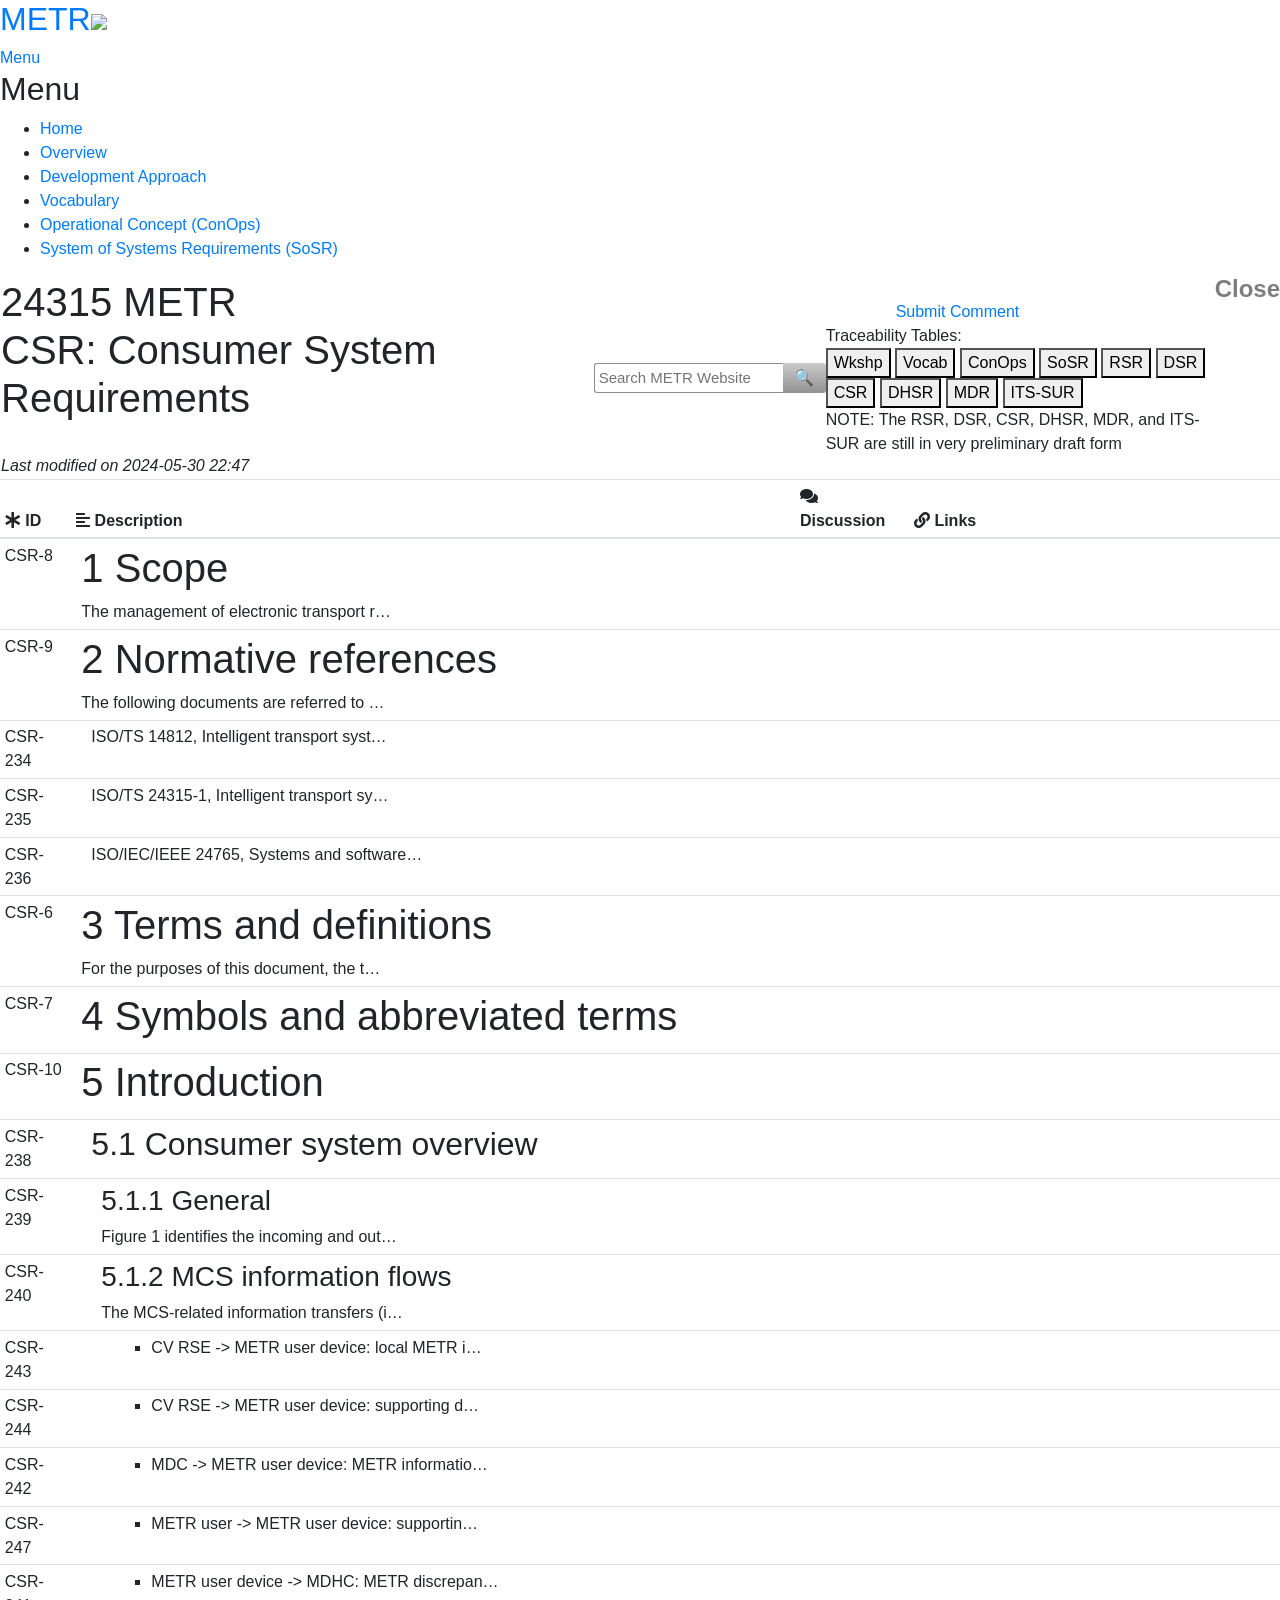
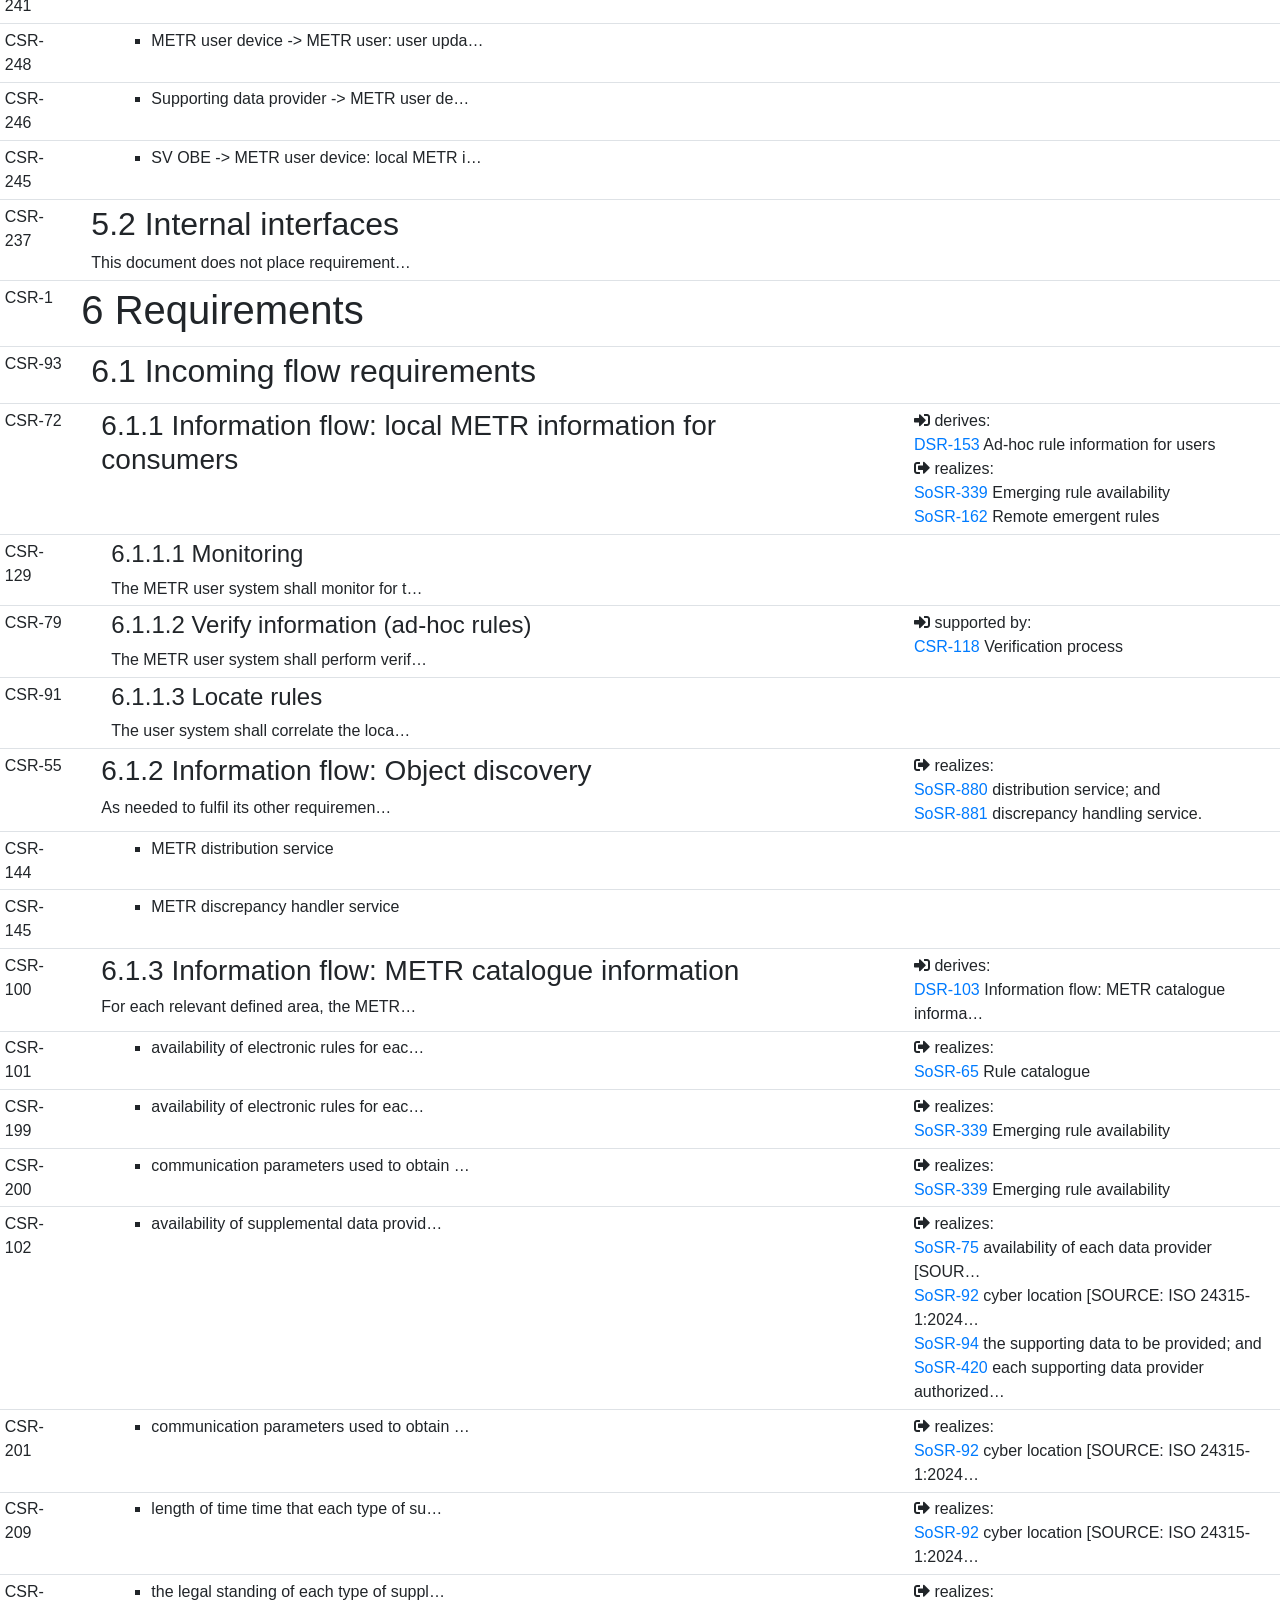
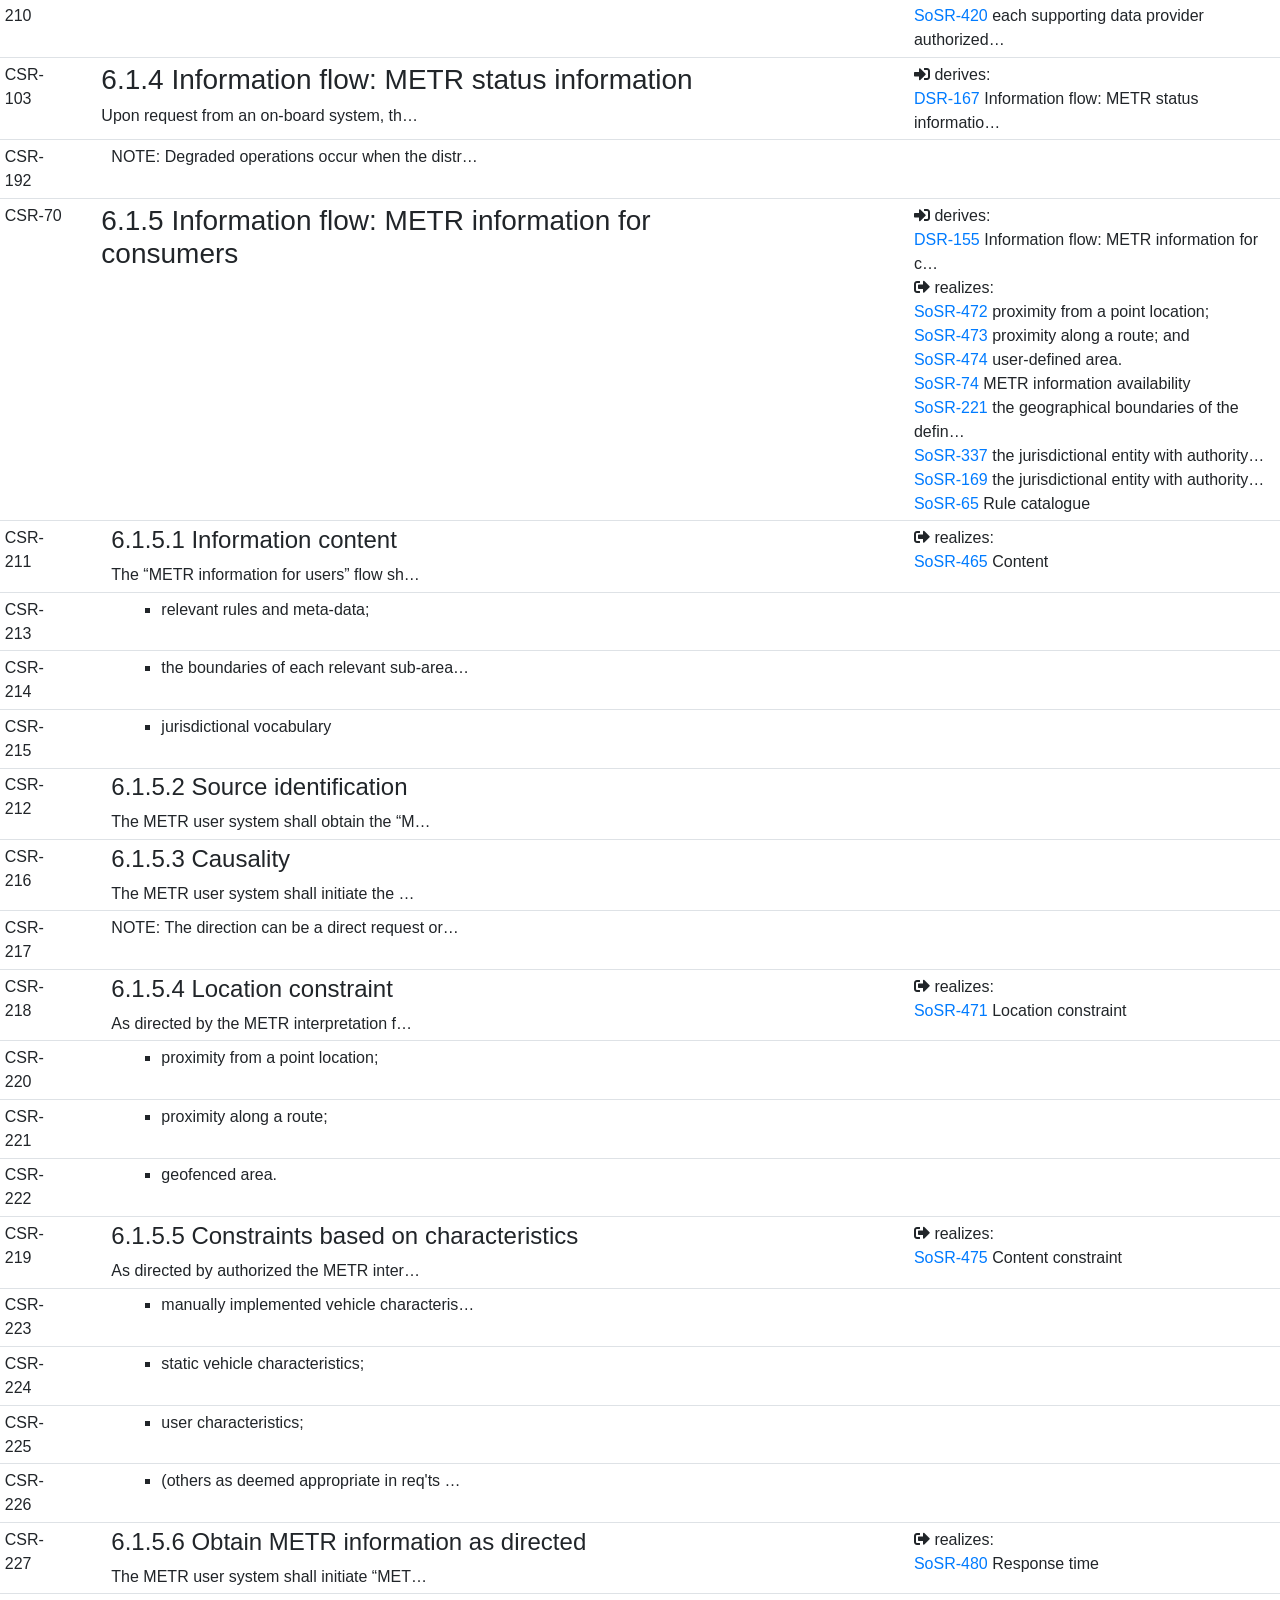
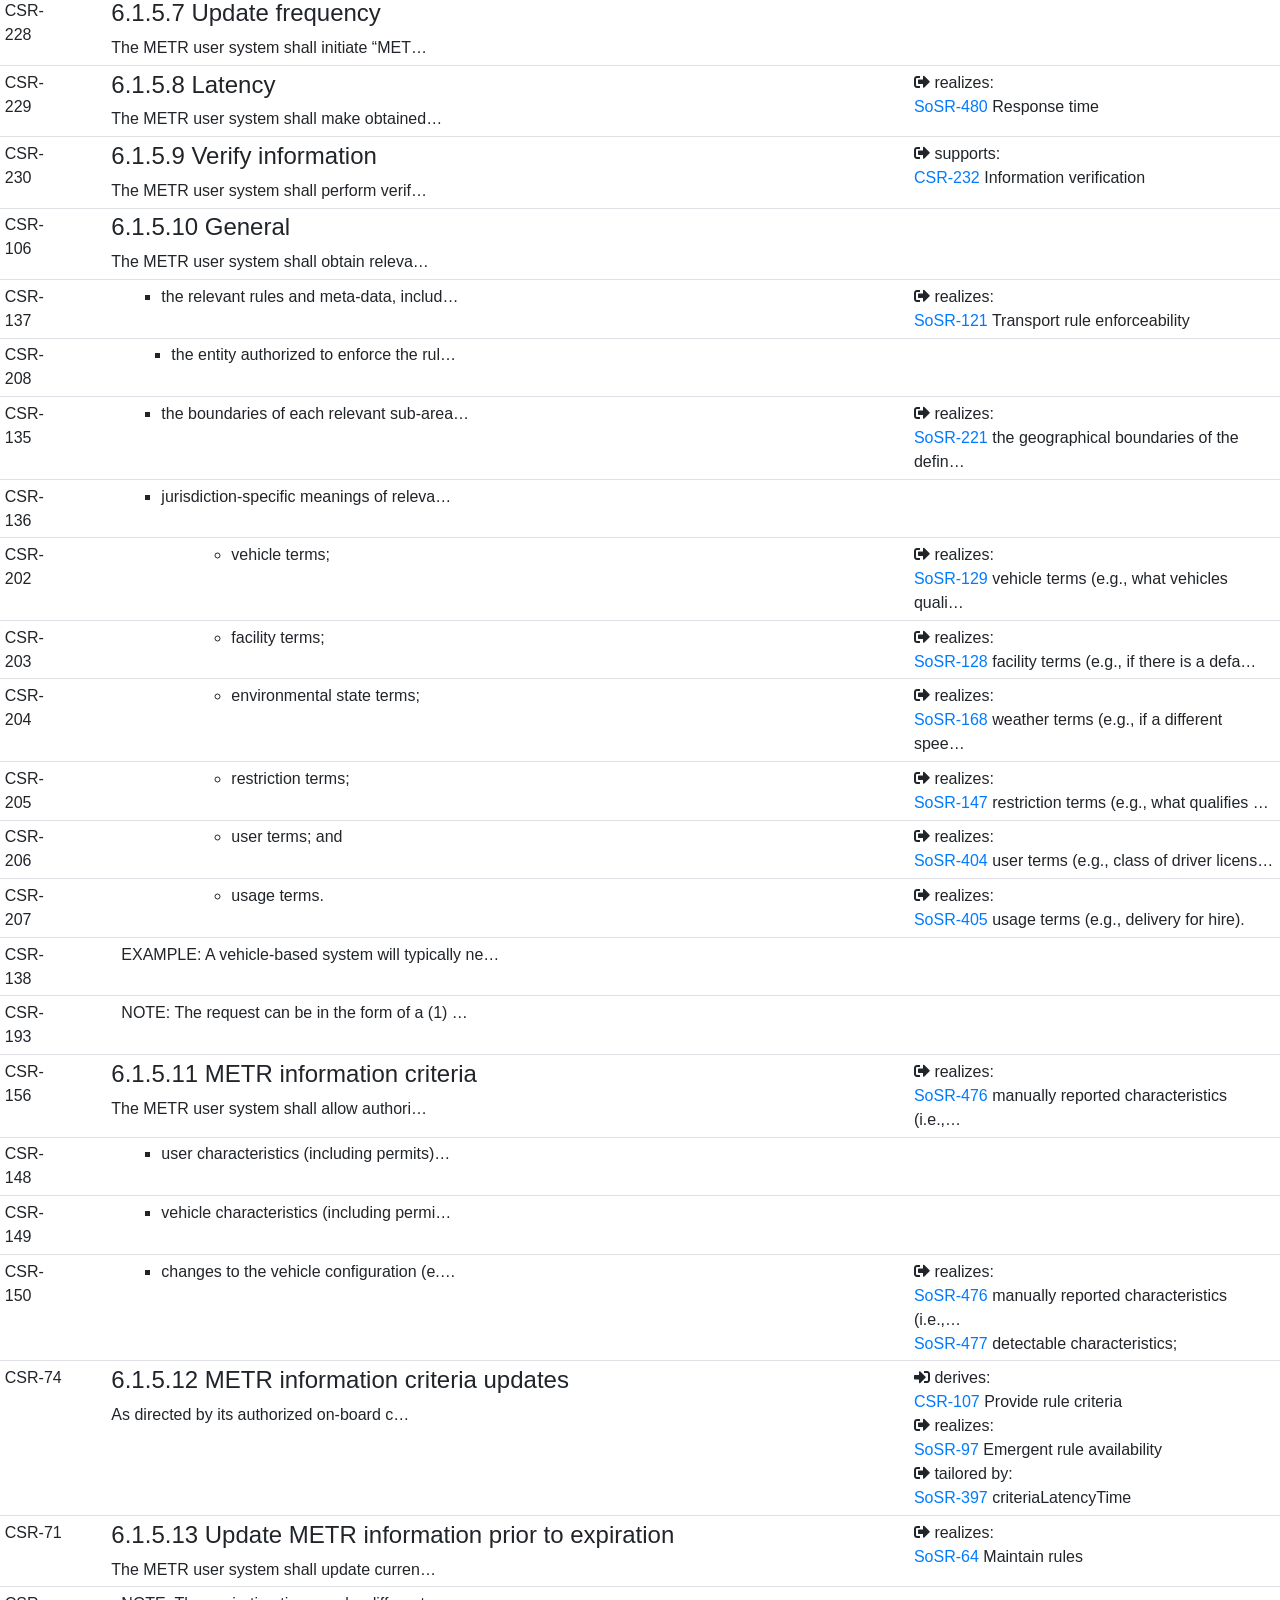
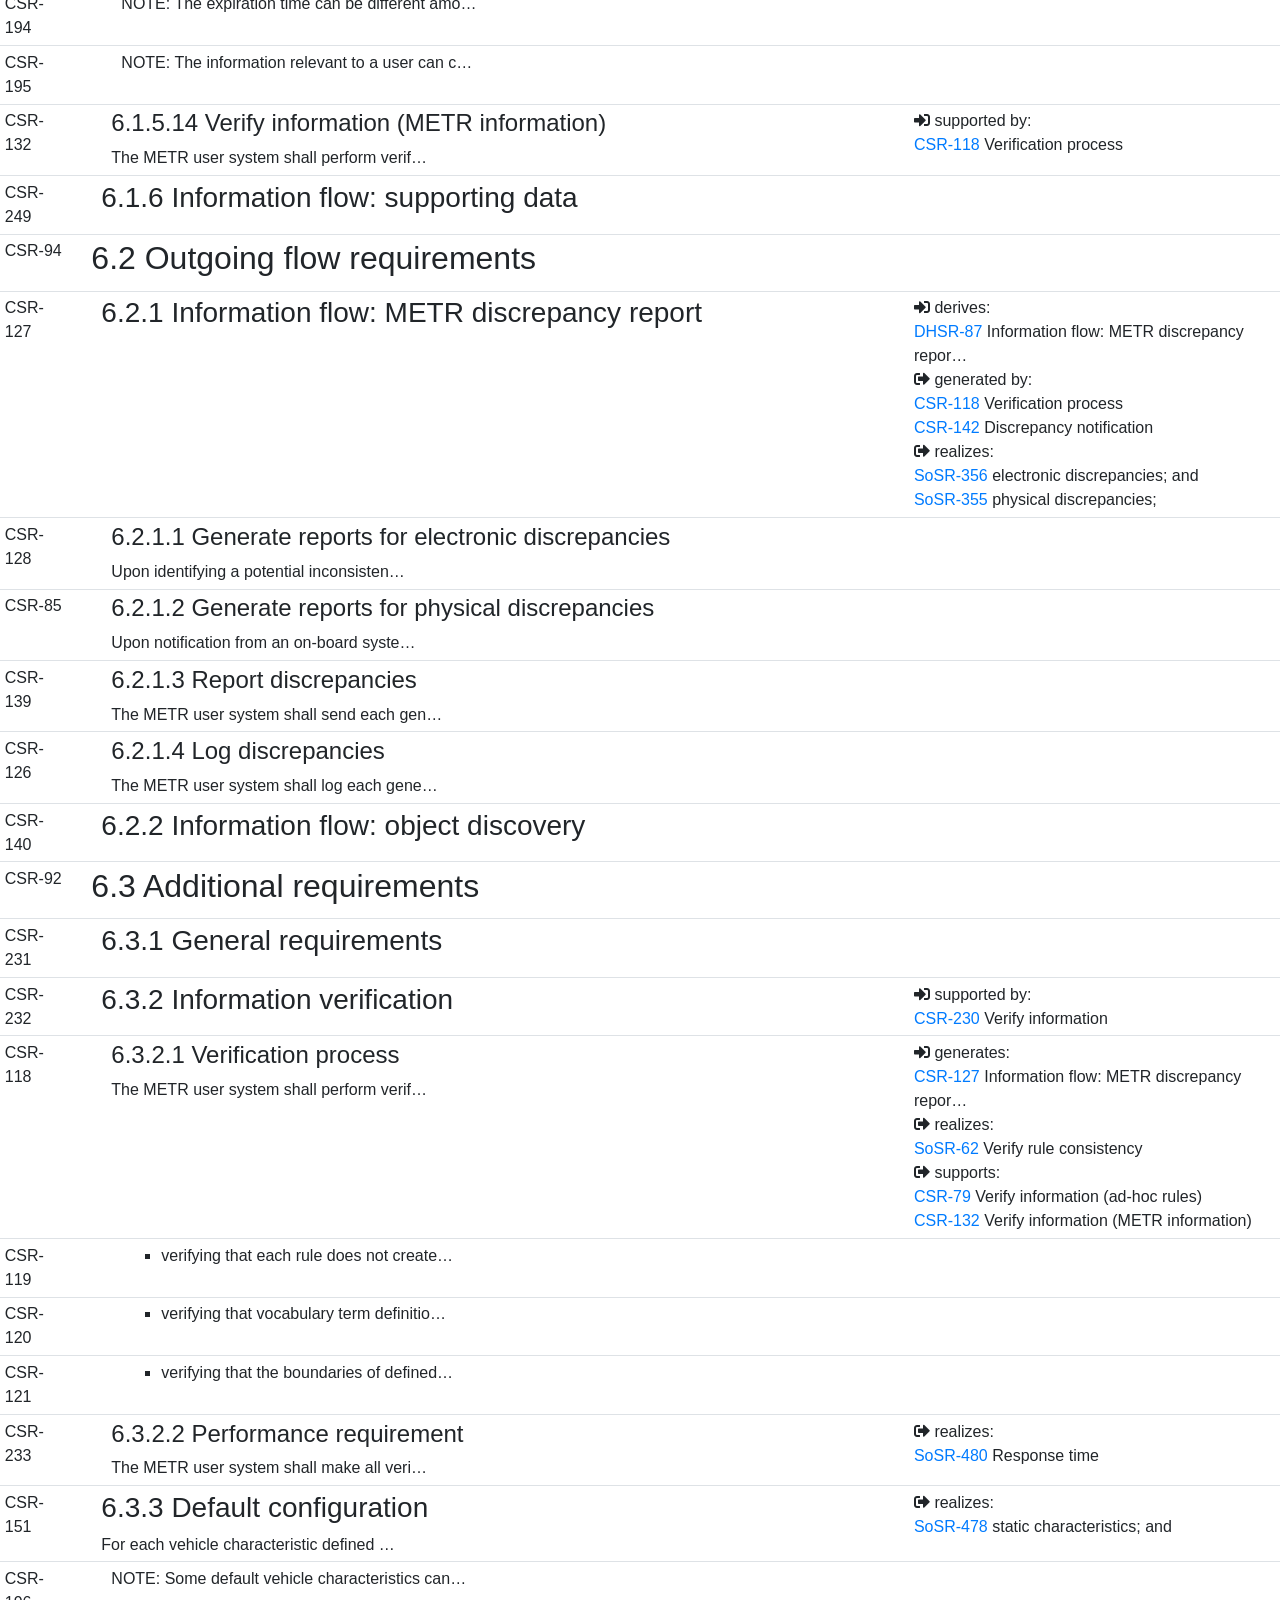
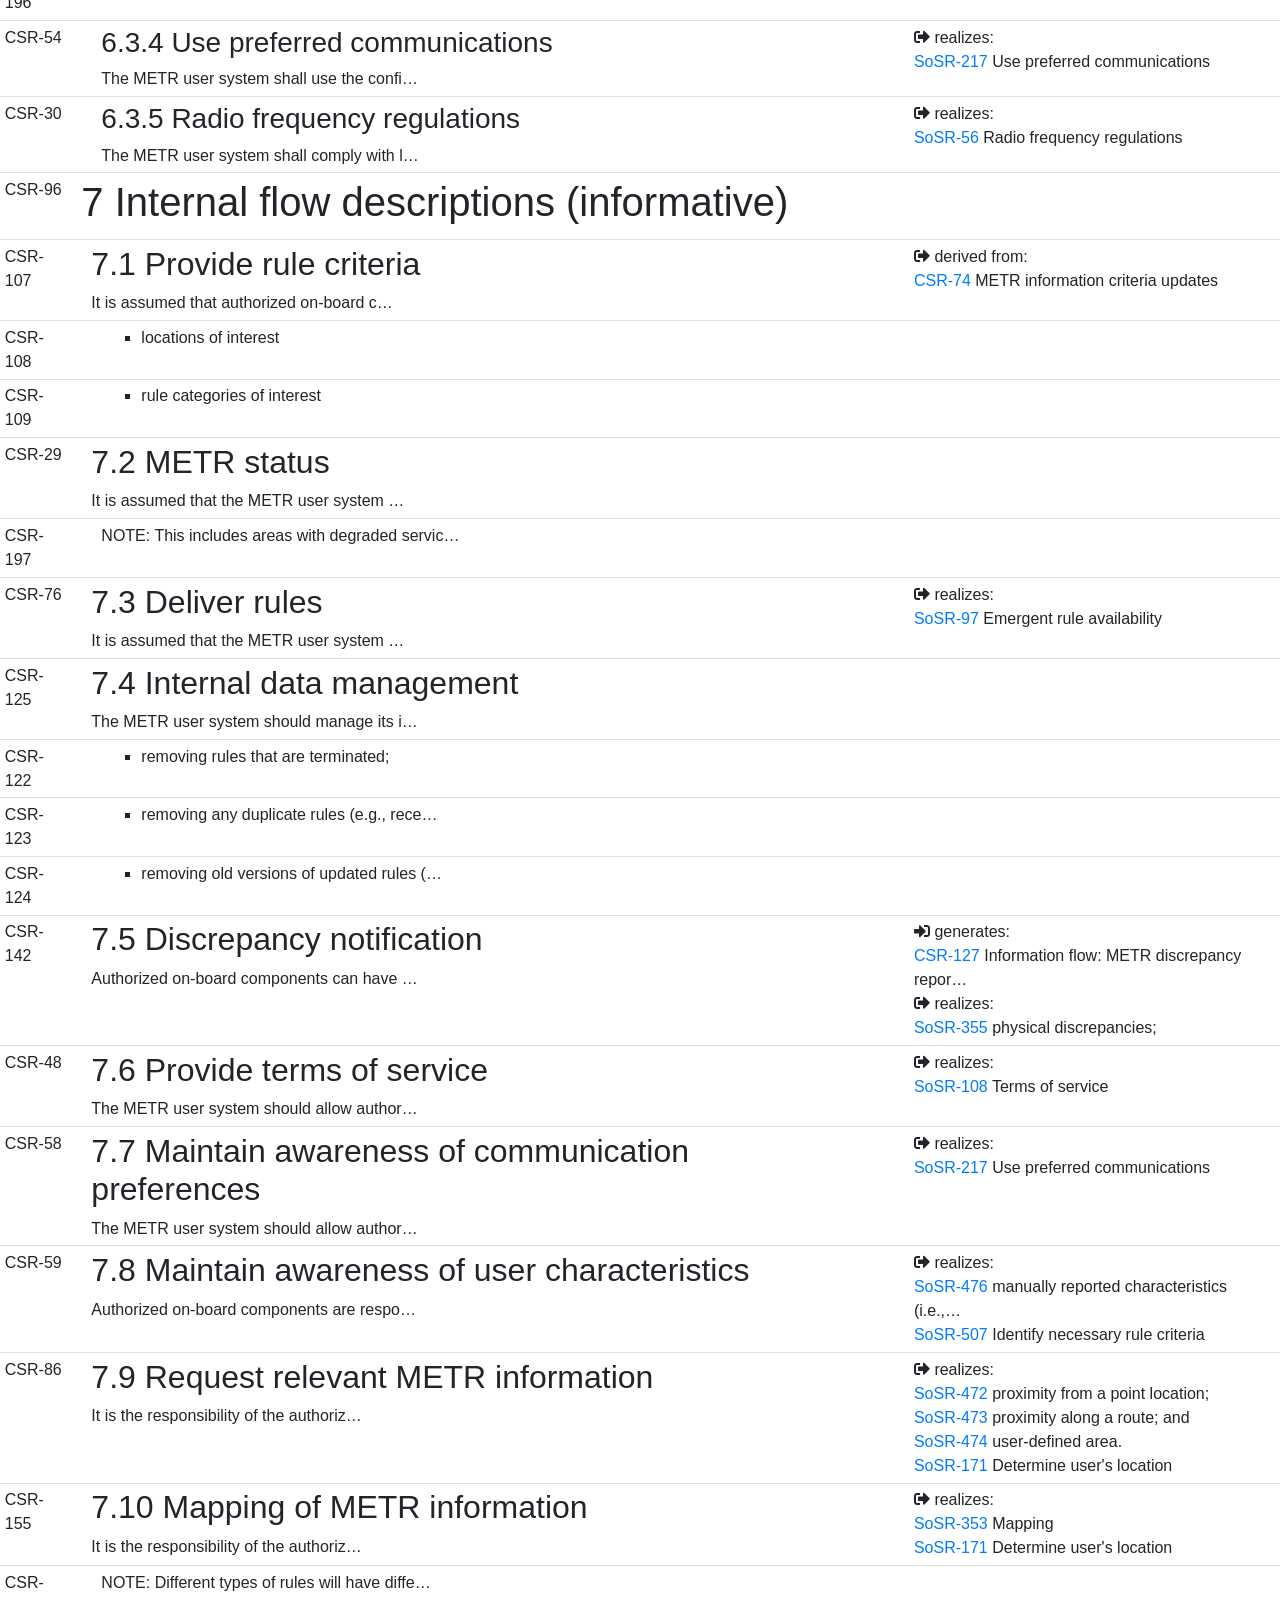
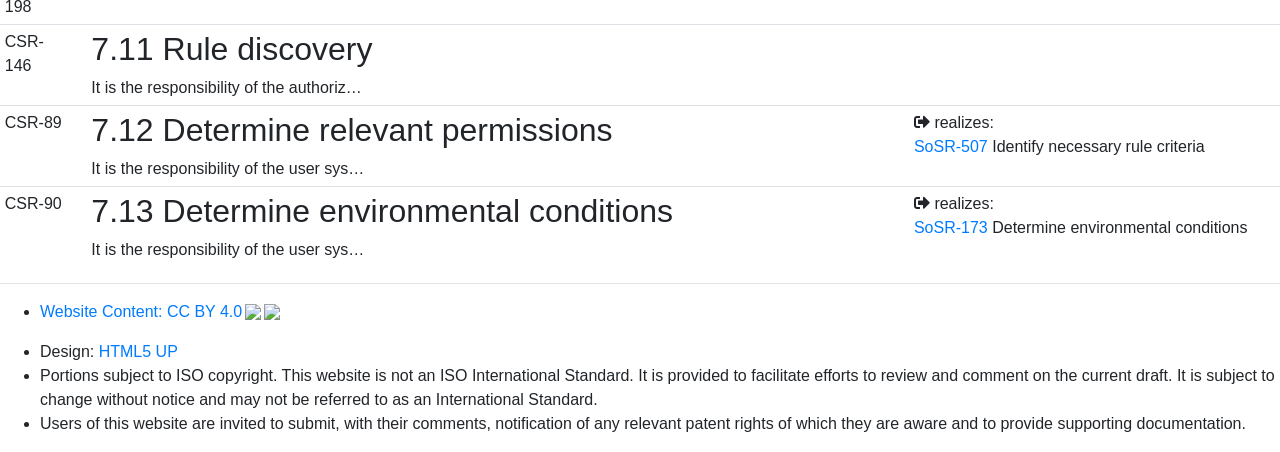
==== commit c1661b42: "Add Draft logo, update several perspectives" ====
--- a/legacy/html-export/CSR.html
+++ b/legacy/html-export/CSR.html
@@ -7,18 +7,18 @@
   <link rel="stylesheet" href="https://cdnjs.cloudflare.com/ajax/libs/font-awesome/5.15.3/css/all.min.css" integrity="sha512-iBBXm8fW90+nuLcSKlbmrPcLa0OT92xO1BIsZ+ywDWZCvqsWgccV3gFoRBv0z+8dLJgyAHIhR35VZc2oM/gI1w==" crossorigin="anonymous" />
 	<meta name="viewport" content="width=device-width, initial-scale=1, user-scalable=no" />
 	<link rel="stylesheet" href="assets/css/main.css" />
-	<link href="jq/jquery-ui.css" rel="stylesheet">
-	<script src="external/jquery/jquery.js"></script>
+	<link href="jq/jquery-ui.css" rel="stylesheet">
+	<script src="external/jquery/jquery.js"></script>
 	<script src="jq/jquery-ui.js"></script>
-	<script src="glossary.js"></script>
-	<script>
-			$( document ).tooltip({
-				content: function() {
-					return $(this).attr('title');
-				}
-			});
+	<script src="glossary.js"></script>
+	<script>
+			$( document ).tooltip({
+				content: function() {
+					return $(this).attr('title');
+				}
+			});
 	</script>
-	<noscript><link rel="stylesheet" href="assets/css/noscript.css" /></noscript>
+	<noscript><link rel="stylesheet" href="assets/css/noscript.css" /></noscript>
 </head>
 	<body class="is-preload">
 
@@ -40,36 +40,36 @@
 							<ul class="links">
 								<li><a href="index.html">Home</a></li>
 								<li><a href="metr_overview.html">Overview</a></li>
-								<li><a href="development.html">Development Approach</a></li>
-								<li><a href="Vocab.html">Vocabulary</a></li>
-								<li><a href="ConOps.html">Operational Concept (ConOps)</a></li>
+								<li><a href="development.html">Development Approach</a></li>
+								<li><a href="Vocab.html">Vocabulary</a></li>
+								<li><a href="ConOps.html">Operational Concept (ConOps)</a></li>
 								<li><a href="SoSR.html">System of Systems Requirements (SoSR)</a></li>
 							</ul>
 							<a href="#" class="close">Close</a>
 						</div>
-					</nav>
+					</nav>
 
 				<!-- Wrapper -->
-					<div class="inner">
-						<table>
-							<tr>
-								<td><h1>24315 METR<br />CSR: Consumer System Requirements</h1><br />    <em>Last modified on 2024-05-30 22:47</em></td>
-								<td><!-- DDG search widget,@author Juri Wornowitski,@version 3.0,@link https://www.plainlight.com/ddg --><div id="widdget" style="width:230px;margin:10px 0;"><style type="text/css">#widdget input {display:block;height:30px;padding:4px;outline:none;border:1px solid #8d8d8d;border-right:0;box-sizing:border-box;border-radius:3px 0 0 3px;width:calc(100% - 41px);font-size:15px;} #widdget button {float:left;cursor:pointer;width:43px;height:30px;color:#fff;background-image:linear-gradient(#cacaca,#929292);border:0;border-radius:0 3px 3px 0;padding:0;} #widdget button:active {background-image:linear-gradient(#909090,#585858);} #widdget button:focus {outline:none;}</style><form style="position:relative" method="get" action="https://duckduckgo.com/" target="_top"><div style="float:right;position:absolute;top:0;right:-2px;z-index:3"><button type="submit">&#128269;</button></div><input type="text" name="q" placeholder="Search METR Website" /><input type="hidden" name="sites" value="https://iso-tc204.github.io/iso24315p1/" /></form></div></td>
-								<td width="390px"><span class="actions" style="position: relative; left: 70px;"><a href="https://github.com/ISO-TC204/iso24315p1/discussions" class="button primary">Submit Comment</a><br /></span>Traceability Tables: <div class="tab">
-									<button onclick="location.href='SP.html'" title="Workshop Summary Points">Wkshp</button>
-									<button onclick="location.href='Vocab.html'" title="Vocabulary">Vocab</button>
-									<button onclick="location.href='ConOps.html'" title="Operational Concept">ConOps</button>
-									<button onclick="location.href='SoSR.html'" title="System of Systems Requirements">SoSR</button>
-									<button onclick="location.href='RSR.html'" title="Regulation System Requirements">RSR</button>
-									<button onclick="location.href='DSR.html'" title="Distribution System Requirements">DSR</button>
-									<button onclick="location.href='CSR.html'" title="Consumer System Requirements">CSR</button>
-									<button onclick="location.href='DHSR.html'" title="Discrepancy Handling System Requirements">DHSR</button>
-									<button onclick="location.href='MDR.html'" title="METR Data Requirements">MDR</button>
-									<button onclick="location.href='ITS-SUR.html'" title="ITS-SU Requirements">ITS-SUR</button>
-								</div>NOTE: The RSR, DSR, CSR, DHSR, MDR, and ITS-SUR are still in very preliminary draft form</td>
-							</tr>
+					<div class="inner">
+						<table>
+							<tr>
+								<td><h1>24315 METR<br />CSR: Consumer System Requirements</h1><br />    <em>Last modified on 2024-05-30 22:47</em></td>
+								<td><!-- DDG search widget,@author Juri Wornowitski,@version 3.0,@link https://www.plainlight.com/ddg --><div id="widdget" style="width:230px;margin:10px 0;"><style type="text/css">#widdget input {display:block;height:30px;padding:4px;outline:none;border:1px solid #8d8d8d;border-right:0;box-sizing:border-box;border-radius:3px 0 0 3px;width:calc(100% - 41px);font-size:15px;} #widdget button {float:left;cursor:pointer;width:43px;height:30px;color:#fff;background-image:linear-gradient(#cacaca,#929292);border:0;border-radius:0 3px 3px 0;padding:0;} #widdget button:active {background-image:linear-gradient(#909090,#585858);} #widdget button:focus {outline:none;}</style><form style="position:relative" method="get" action="https://duckduckgo.com/" target="_top"><div style="float:right;position:absolute;top:0;right:-2px;z-index:3"><button type="submit">&#128269;</button></div><input type="text" name="q" placeholder="Search METR Website" /><input type="hidden" name="sites" value="https://iso-tc204.github.io/iso24315p1/" /></form></div></td>
+								<td width="390px"><span class="actions" style="position: relative; left: 70px;"><a href="https://github.com/ISO-TC204/iso24315p1/discussions" class="button primary">Submit Comment</a><br /></span>Traceability Tables: <div class="tab">
+									<button onclick="location.href='SP.html'" title="Workshop Summary Points">Wkshp</button>
+									<button onclick="location.href='Vocab.html'" title="Vocabulary">Vocab</button>
+									<button onclick="location.href='ConOps.html'" title="Operational Concept">ConOps</button>
+									<button onclick="location.href='SoSR.html'" title="System of Systems Requirements">SoSR</button>
+									<button onclick="location.href='RSR.html'" title="Regulation System Requirements">RSR</button>
+									<button onclick="location.href='DSR.html'" title="Distribution System Requirements">DSR</button>
+									<button onclick="location.href='CSR.html'" title="Consumer System Requirements">CSR</button>
+									<button onclick="location.href='DHSR.html'" title="Discrepancy Handling System Requirements">DHSR</button>
+									<button onclick="location.href='MDR.html'" title="METR Data Requirements">MDR</button>
+									<button onclick="location.href='ITS-SUR.html'" title="ITS-SU Requirements">ITS-SUR</button>
+								</div>NOTE: The RSR, DSR, CSR, DHSR, MDR, and ITS-SUR are still in very preliminary draft form</td>
+							</tr>
 						</table>
-							
+							
   <div class="reqviewTable table-responsive-md">
     <table class="table table-sm">
       <!-- Heading of the requirements table -->
@@ -84,135 +84,135 @@
 
       <!-- Requirements table with list of requirements -->
       <tbody>
-        <tr> 
+        <tr> 
 			<td class="id-col"><a id="CSR-8"></a>CSR-8</td>
-            
+            
 							<td class="description-col" style="padding-left:10px">
 					<h1>1&nbsp;Scope</h1>
 					<div class="htmlContent">The management of electronic transport r…</div>
-<!--					-->				</td>
-			
-			<td class="discussion-col">
-			</td>
-
-			<td class="links-col">
-          </td>
-        </tr>
-        <tr> 
+<!--					-->				</td>
+			
+			<td class="discussion-col">
+			</td>
+
+			<td class="links-col">
+          </td>
+        </tr>
+        <tr> 
 			<td class="id-col"><a id="CSR-9"></a>CSR-9</td>
-            
+            
 							<td class="description-col" style="padding-left:10px">
 					<h1>2&nbsp;Normative references</h1>
 					<div class="htmlContent">The following documents are referred to …</div>
-<!--					-->				</td>
-			
-			<td class="discussion-col">
-			</td>
-
-			<td class="links-col">
-          </td>
-        </tr>
-        <tr> 
+<!--					-->				</td>
+			
+			<td class="discussion-col">
+			</td>
+
+			<td class="links-col">
+          </td>
+        </tr>
+        <tr> 
 			<td class="id-col"><a id="CSR-234"></a>CSR-234</td>
-            
+            
 							<td class="description-col" style="padding-left:20px">
 					
 					<div class="htmlContent">ISO/TS 14812, Intelligent transport syst…</div>
-<!--					-->				</td>
-			
-			<td class="discussion-col">
-			</td>
-
-			<td class="links-col">
-          </td>
-        </tr>
-        <tr> 
+<!--					-->				</td>
+			
+			<td class="discussion-col">
+			</td>
+
+			<td class="links-col">
+          </td>
+        </tr>
+        <tr> 
 			<td class="id-col"><a id="CSR-235"></a>CSR-235</td>
-            
+            
 							<td class="description-col" style="padding-left:20px">
 					
 					<div class="htmlContent">ISO/TS 24315-1, Intelligent transport sy…</div>
-<!--					-->				</td>
-			
-			<td class="discussion-col">
-			</td>
-
-			<td class="links-col">
-          </td>
-        </tr>
-        <tr> 
+<!--					-->				</td>
+			
+			<td class="discussion-col">
+			</td>
+
+			<td class="links-col">
+          </td>
+        </tr>
+        <tr> 
 			<td class="id-col"><a id="CSR-236"></a>CSR-236</td>
-            
+            
 							<td class="description-col" style="padding-left:20px">
 					
 					<div class="htmlContent">ISO/IEC/IEEE 24765, Systems and software…</div>
-<!--					-->				</td>
-			
-			<td class="discussion-col">
-			</td>
-
-			<td class="links-col">
-          </td>
-        </tr>
-        <tr> 
+<!--					-->				</td>
+			
+			<td class="discussion-col">
+			</td>
+
+			<td class="links-col">
+          </td>
+        </tr>
+        <tr> 
 			<td class="id-col"><a id="CSR-6"></a>CSR-6</td>
-            
+            
 							<td class="description-col" style="padding-left:10px">
 					<h1>3&nbsp;Terms and definitions</h1>
 					<div class="htmlContent">For the purposes of this document, the t…</div>
-<!--					-->				</td>
-			
-			<td class="discussion-col">
-			</td>
-
-			<td class="links-col">
-          </td>
-        </tr>
-        <tr> 
+<!--					-->				</td>
+			
+			<td class="discussion-col">
+			</td>
+
+			<td class="links-col">
+          </td>
+        </tr>
+        <tr> 
 			<td class="id-col"><a id="CSR-7"></a>CSR-7</td>
-            
+            
 							<td class="description-col" style="padding-left:10px">
 					<h1>4&nbsp;Symbols and abbreviated terms</h1>
 					<div class="htmlContent"></div>
-<!--					-->				</td>
-			
-			<td class="discussion-col">
-			</td>
-
-			<td class="links-col">
-          </td>
-        </tr>
-        <tr> 
+<!--					-->				</td>
+			
+			<td class="discussion-col">
+			</td>
+
+			<td class="links-col">
+          </td>
+        </tr>
+        <tr> 
 			<td class="id-col"><a id="CSR-10"></a>CSR-10</td>
-            
+            
 							<td class="description-col" style="padding-left:10px">
 					<h1>5&nbsp;Introduction</h1>
 					<div class="htmlContent"></div>
-<!--					-->				</td>
-			
-			<td class="discussion-col">
-			</td>
-
-			<td class="links-col">
-          </td>
-        </tr>
-        <tr> 
+<!--					-->				</td>
+			
+			<td class="discussion-col">
+			</td>
+
+			<td class="links-col">
+          </td>
+        </tr>
+        <tr> 
 			<td class="id-col"><a id="CSR-238"></a>CSR-238</td>
-            
+            
 							<td class="description-col" style="padding-left:20px">
 					<h2>5.1&nbsp;Consumer system overview</h2>
 					<div class="htmlContent"></div>
-<!--					-->				</td>
-			
-			<td class="discussion-col">
-			</td>
-
-			<td class="links-col">
-          </td>
-        </tr>
-        <tr> 
+<!--					-->				</td>
+			
+			<td class="discussion-col">
+			</td>
+
+			<td class="links-col">
+          </td>
+        </tr>
+        <tr> 
 			<td class="id-col"><a id="CSR-239"></a>CSR-239</td>
-            
+            
 							<td class="description-col" style="padding-left:30px">
 					<h3>5.1.1&nbsp;General</h3>
 					<div class="htmlContent">Figure 1 identifies the incoming and out…</div>
@@ -221,209 +221,209 @@
 						<img src="24315%20METR_attachments/CSR-239_1_24315-6_ed1fig1.png" width="1148" height="976">
 						<i class="fas fa-image"></i> <a href="24315%20METR_attachments/CSR-239_1_24315-6_ed1fig1.png"><span class="attachment-name">CSR-239_1_24315-6_ed1fig1.png</span></a>
 					</div>
--->				</td>
-			
-			<td class="discussion-col">
-			</td>
-
-			<td class="links-col">
-          </td>
-        </tr>
-        <tr> 
+-->				</td>
+			
+			<td class="discussion-col">
+			</td>
+
+			<td class="links-col">
+          </td>
+        </tr>
+        <tr> 
 			<td class="id-col"><a id="CSR-240"></a>CSR-240</td>
-            
+            
 							<td class="description-col" style="padding-left:30px">
 					<h3>5.1.2&nbsp;MCS information flows</h3>
 					<div class="htmlContent">The MCS-related information transfers (i…</div>
-<!--					-->				</td>
-			
-			<td class="discussion-col">
-			</td>
-
-			<td class="links-col">
-          </td>
-        </tr>
-        <tr> 
+<!--					-->				</td>
+			
+			<td class="discussion-col">
+			</td>
+
+			<td class="links-col">
+          </td>
+        </tr>
+        <tr> 
 			<td class="id-col"><a id="CSR-243"></a>CSR-243</td>
-            
-			 
-				<td class="description-col htmlContent" style="padding-left:40px">
-					<ul style="list-style: square;">
-						<li>CV RSE -> METR user device: local METR i…</li>
-					</ul>
-				</td>
-			
-			<td class="discussion-col">
-			</td>
-
-			<td class="links-col">
-          </td>
-        </tr>
-        <tr> 
+            
+			 
+				<td class="description-col htmlContent" style="padding-left:40px">
+					<ul style="list-style: square;">
+						<li>CV RSE -> METR user device: local METR i…</li>
+					</ul>
+				</td>
+			
+			<td class="discussion-col">
+			</td>
+
+			<td class="links-col">
+          </td>
+        </tr>
+        <tr> 
 			<td class="id-col"><a id="CSR-244"></a>CSR-244</td>
-            
-			 
-				<td class="description-col htmlContent" style="padding-left:40px">
-					<ul style="list-style: square;">
-						<li>CV RSE -> METR user device: supporting d…</li>
-					</ul>
-				</td>
-			
-			<td class="discussion-col">
-			</td>
-
-			<td class="links-col">
-          </td>
-        </tr>
-        <tr> 
+            
+			 
+				<td class="description-col htmlContent" style="padding-left:40px">
+					<ul style="list-style: square;">
+						<li>CV RSE -> METR user device: supporting d…</li>
+					</ul>
+				</td>
+			
+			<td class="discussion-col">
+			</td>
+
+			<td class="links-col">
+          </td>
+        </tr>
+        <tr> 
 			<td class="id-col"><a id="CSR-242"></a>CSR-242</td>
-            
-			 
-				<td class="description-col htmlContent" style="padding-left:40px">
-					<ul style="list-style: square;">
-						<li>MDC -> METR user device: METR informatio…</li>
-					</ul>
-				</td>
-			
-			<td class="discussion-col">
-			</td>
-
-			<td class="links-col">
-          </td>
-        </tr>
-        <tr> 
+            
+			 
+				<td class="description-col htmlContent" style="padding-left:40px">
+					<ul style="list-style: square;">
+						<li>MDC -> METR user device: METR informatio…</li>
+					</ul>
+				</td>
+			
+			<td class="discussion-col">
+			</td>
+
+			<td class="links-col">
+          </td>
+        </tr>
+        <tr> 
 			<td class="id-col"><a id="CSR-247"></a>CSR-247</td>
-            
-			 
-				<td class="description-col htmlContent" style="padding-left:40px">
-					<ul style="list-style: square;">
-						<li>METR user -> METR user device: supportin…</li>
-					</ul>
-				</td>
-			
-			<td class="discussion-col">
-			</td>
-
-			<td class="links-col">
-          </td>
-        </tr>
-        <tr> 
+            
+			 
+				<td class="description-col htmlContent" style="padding-left:40px">
+					<ul style="list-style: square;">
+						<li>METR user -> METR user device: supportin…</li>
+					</ul>
+				</td>
+			
+			<td class="discussion-col">
+			</td>
+
+			<td class="links-col">
+          </td>
+        </tr>
+        <tr> 
 			<td class="id-col"><a id="CSR-241"></a>CSR-241</td>
-            
-			 
-				<td class="description-col htmlContent" style="padding-left:40px">
-					<ul style="list-style: square;">
-						<li>METR user device -> MDHC: METR discrepan…</li>
-					</ul>
-				</td>
-			
-			<td class="discussion-col">
-			</td>
-
-			<td class="links-col">
-          </td>
-        </tr>
-        <tr> 
+            
+			 
+				<td class="description-col htmlContent" style="padding-left:40px">
+					<ul style="list-style: square;">
+						<li>METR user device -> MDHC: METR discrepan…</li>
+					</ul>
+				</td>
+			
+			<td class="discussion-col">
+			</td>
+
+			<td class="links-col">
+          </td>
+        </tr>
+        <tr> 
 			<td class="id-col"><a id="CSR-248"></a>CSR-248</td>
-            
-			 
-				<td class="description-col htmlContent" style="padding-left:40px">
-					<ul style="list-style: square;">
-						<li>METR user device -> METR user: user upda…</li>
-					</ul>
-				</td>
-			
-			<td class="discussion-col">
-			</td>
-
-			<td class="links-col">
-          </td>
-        </tr>
-        <tr> 
+            
+			 
+				<td class="description-col htmlContent" style="padding-left:40px">
+					<ul style="list-style: square;">
+						<li>METR user device -> METR user: user upda…</li>
+					</ul>
+				</td>
+			
+			<td class="discussion-col">
+			</td>
+
+			<td class="links-col">
+          </td>
+        </tr>
+        <tr> 
 			<td class="id-col"><a id="CSR-246"></a>CSR-246</td>
-            
-			 
-				<td class="description-col htmlContent" style="padding-left:40px">
-					<ul style="list-style: square;">
-						<li>Supporting data provider -> METR user de…</li>
-					</ul>
-				</td>
-			
-			<td class="discussion-col">
-			</td>
-
-			<td class="links-col">
-          </td>
-        </tr>
-        <tr> 
+            
+			 
+				<td class="description-col htmlContent" style="padding-left:40px">
+					<ul style="list-style: square;">
+						<li>Supporting data provider -> METR user de…</li>
+					</ul>
+				</td>
+			
+			<td class="discussion-col">
+			</td>
+
+			<td class="links-col">
+          </td>
+        </tr>
+        <tr> 
 			<td class="id-col"><a id="CSR-245"></a>CSR-245</td>
-            
-			 
-				<td class="description-col htmlContent" style="padding-left:40px">
-					<ul style="list-style: square;">
-						<li>SV OBE -> METR user device: local METR i…</li>
-					</ul>
-				</td>
-			
-			<td class="discussion-col">
-			</td>
-
-			<td class="links-col">
-          </td>
-        </tr>
-        <tr> 
+            
+			 
+				<td class="description-col htmlContent" style="padding-left:40px">
+					<ul style="list-style: square;">
+						<li>SV OBE -> METR user device: local METR i…</li>
+					</ul>
+				</td>
+			
+			<td class="discussion-col">
+			</td>
+
+			<td class="links-col">
+          </td>
+        </tr>
+        <tr> 
 			<td class="id-col"><a id="CSR-237"></a>CSR-237</td>
-            
+            
 							<td class="description-col" style="padding-left:20px">
 					<h2>5.2&nbsp;Internal interfaces</h2>
 					<div class="htmlContent">This document does not place requirement…</div>
-<!--					-->				</td>
-			
-			<td class="discussion-col">
-			</td>
-
-			<td class="links-col">
-          </td>
-        </tr>
-        <tr> 
+<!--					-->				</td>
+			
+			<td class="discussion-col">
+			</td>
+
+			<td class="links-col">
+          </td>
+        </tr>
+        <tr> 
 			<td class="id-col"><a id="CSR-1"></a>CSR-1</td>
-            
+            
 							<td class="description-col" style="padding-left:10px">
 					<h1>6&nbsp;Requirements</h1>
 					<div class="htmlContent"></div>
-<!--					-->				</td>
-			
-			<td class="discussion-col">
-			</td>
-
-			<td class="links-col">
-          </td>
-        </tr>
-        <tr> 
+<!--					-->				</td>
+			
+			<td class="discussion-col">
+			</td>
+
+			<td class="links-col">
+          </td>
+        </tr>
+        <tr> 
 			<td class="id-col"><a id="CSR-93"></a>CSR-93</td>
-            
+            
 							<td class="description-col" style="padding-left:20px">
 					<h2>6.1&nbsp;Incoming flow requirements</h2>
 					<div class="htmlContent"></div>
-<!--					-->				</td>
-			
-			<td class="discussion-col">
-			</td>
-
-			<td class="links-col">
-          </td>
-        </tr>
-        <tr> 
+<!--					-->				</td>
+			
+			<td class="discussion-col">
+			</td>
+
+			<td class="links-col">
+          </td>
+        </tr>
+        <tr> 
 			<td class="id-col"><a id="CSR-72"></a>CSR-72</td>
-            
+            
 							<td class="description-col" style="padding-left:30px">
 					<h3>6.1.1&nbsp;Information flow: local METR information for consumers</h3>
 					<div class="htmlContent"></div>
-<!--					-->				</td>
-			
-			<td class="discussion-col">
-			</td>
-
+<!--					-->				</td>
+			
+			<td class="discussion-col">
+			</td>
+
 			<td class="links-col">
               <div class="links-type-name"><i class="fas fa-sign-in-alt"></i> derives:</div>
                 <div class="link"> <span><a href="DSR.html#DSR-153">DSR-153</a></span>  Ad-hoc rule information for users</div>
@@ -431,183 +431,183 @@
                 <div class="link"> <span><a href="SoSR.html#SoSR-339">SoSR-339</a></span>  Emerging rule availability</div>
                 <div class="link"> <span><a href="SoSR.html#SoSR-162">SoSR-162</a></span>  Remote emergent rules</div>
           </td>
-        </tr>
-        <tr> 
+        </tr>
+        <tr> 
 			<td class="id-col"><a id="CSR-129"></a>CSR-129</td>
-            
+            
 							<td class="description-col" style="padding-left:40px">
 					<h4>6.1.1.1&nbsp;Monitoring</h4>
 					<div class="htmlContent">The METR user system shall monitor for t…</div>
-<!--					-->				</td>
-			
-			<td class="discussion-col">
-			</td>
-
-			<td class="links-col">
-          </td>
-        </tr>
-        <tr> 
+<!--					-->				</td>
+			
+			<td class="discussion-col">
+			</td>
+
+			<td class="links-col">
+          </td>
+        </tr>
+        <tr> 
 			<td class="id-col"><a id="CSR-79"></a>CSR-79</td>
-            
+            
 							<td class="description-col" style="padding-left:40px">
 					<h4>6.1.1.2&nbsp;Verify information (ad-hoc rules)</h4>
 					<div class="htmlContent">The METR user system shall perform verif…</div>
-<!--					-->				</td>
-			
-			<td class="discussion-col">
-			</td>
-
+<!--					-->				</td>
+			
+			<td class="discussion-col">
+			</td>
+
 			<td class="links-col">
               <div class="links-type-name"><i class="fas fa-sign-in-alt"></i> supported by:</div>
                 <div class="link"> <span><a href="#CSR-118">CSR-118</a></span>  Verification process</div>
           </td>
-        </tr>
-        <tr> 
+        </tr>
+        <tr> 
 			<td class="id-col"><a id="CSR-91"></a>CSR-91</td>
-            
+            
 							<td class="description-col" style="padding-left:40px">
 					<h4>6.1.1.3&nbsp;Locate rules</h4>
 					<div class="htmlContent">The user system shall correlate the loca…</div>
-<!--					-->				</td>
-			
-			<td class="discussion-col">
-			</td>
-
-			<td class="links-col">
-          </td>
-        </tr>
-        <tr> 
+<!--					-->				</td>
+			
+			<td class="discussion-col">
+			</td>
+
+			<td class="links-col">
+          </td>
+        </tr>
+        <tr> 
 			<td class="id-col"><a id="CSR-55"></a>CSR-55</td>
-            
+            
 							<td class="description-col" style="padding-left:30px">
 					<h3>6.1.2&nbsp;Information flow: Object discovery</h3>
 					<div class="htmlContent">As needed to fulfil its other requiremen…</div>
-<!--					-->				</td>
-			
-			<td class="discussion-col">
-			</td>
-
+<!--					-->				</td>
+			
+			<td class="discussion-col">
+			</td>
+
 			<td class="links-col">
               <div class="links-type-name"><i class="fas fa-sign-out-alt"></i> realizes:</div>
                 <div class="link"> <span><a href="SoSR.html#SoSR-880">SoSR-880</a></span>  distribution service; and</div>
                 <div class="link"> <span><a href="SoSR.html#SoSR-881">SoSR-881</a></span>  discrepancy handling service.</div>
           </td>
-        </tr>
-        <tr> 
+        </tr>
+        <tr> 
 			<td class="id-col"><a id="CSR-144"></a>CSR-144</td>
-            
-			 
-				<td class="description-col htmlContent" style="padding-left:40px">
-					<ul style="list-style: square;">
-						<li>METR distribution service</li>
-					</ul>
-				</td>
-			
-			<td class="discussion-col">
-			</td>
-
-			<td class="links-col">
-          </td>
-        </tr>
-        <tr> 
+            
+			 
+				<td class="description-col htmlContent" style="padding-left:40px">
+					<ul style="list-style: square;">
+						<li>METR distribution service</li>
+					</ul>
+				</td>
+			
+			<td class="discussion-col">
+			</td>
+
+			<td class="links-col">
+          </td>
+        </tr>
+        <tr> 
 			<td class="id-col"><a id="CSR-145"></a>CSR-145</td>
-            
-			 
-				<td class="description-col htmlContent" style="padding-left:40px">
-					<ul style="list-style: square;">
-						<li>METR discrepancy handler service</li>
-					</ul>
-				</td>
-			
-			<td class="discussion-col">
-			</td>
-
-			<td class="links-col">
-          </td>
-        </tr>
-        <tr> 
+            
+			 
+				<td class="description-col htmlContent" style="padding-left:40px">
+					<ul style="list-style: square;">
+						<li>METR discrepancy handler service</li>
+					</ul>
+				</td>
+			
+			<td class="discussion-col">
+			</td>
+
+			<td class="links-col">
+          </td>
+        </tr>
+        <tr> 
 			<td class="id-col"><a id="CSR-100"></a>CSR-100</td>
-            
+            
 							<td class="description-col" style="padding-left:30px">
 					<h3>6.1.3&nbsp;Information flow: METR catalogue information</h3>
 					<div class="htmlContent">For each relevant defined area, the METR…</div>
-<!--					-->				</td>
-			
-			<td class="discussion-col">
-			</td>
-
+<!--					-->				</td>
+			
+			<td class="discussion-col">
+			</td>
+
 			<td class="links-col">
               <div class="links-type-name"><i class="fas fa-sign-in-alt"></i> derives:</div>
                 <div class="link"> <span><a href="DSR.html#DSR-103">DSR-103</a></span>  Information flow: METR catalogue informa…</div>
           </td>
-        </tr>
-        <tr> 
+        </tr>
+        <tr> 
 			<td class="id-col"><a id="CSR-101"></a>CSR-101</td>
-            
-			 
-				<td class="description-col htmlContent" style="padding-left:40px">
-					<ul style="list-style: square;">
-						<li>availability of electronic rules for eac…</li>
-					</ul>
-				</td>
-			
-			<td class="discussion-col">
-			</td>
-
+            
+			 
+				<td class="description-col htmlContent" style="padding-left:40px">
+					<ul style="list-style: square;">
+						<li>availability of electronic rules for eac…</li>
+					</ul>
+				</td>
+			
+			<td class="discussion-col">
+			</td>
+
 			<td class="links-col">
               <div class="links-type-name"><i class="fas fa-sign-out-alt"></i> realizes:</div>
                 <div class="link"> <span><a href="SoSR.html#SoSR-65">SoSR-65</a></span>  Rule catalogue</div>
           </td>
-        </tr>
-        <tr> 
+        </tr>
+        <tr> 
 			<td class="id-col"><a id="CSR-199"></a>CSR-199</td>
-            
-			 
-				<td class="description-col htmlContent" style="padding-left:40px">
-					<ul style="list-style: square;">
-						<li>availability of electronic rules for eac…</li>
-					</ul>
-				</td>
-			
-			<td class="discussion-col">
-			</td>
-
+            
+			 
+				<td class="description-col htmlContent" style="padding-left:40px">
+					<ul style="list-style: square;">
+						<li>availability of electronic rules for eac…</li>
+					</ul>
+				</td>
+			
+			<td class="discussion-col">
+			</td>
+
 			<td class="links-col">
               <div class="links-type-name"><i class="fas fa-sign-out-alt"></i> realizes:</div>
                 <div class="link"> <span><a href="SoSR.html#SoSR-339">SoSR-339</a></span>  Emerging rule availability</div>
           </td>
-        </tr>
-        <tr> 
+        </tr>
+        <tr> 
 			<td class="id-col"><a id="CSR-200"></a>CSR-200</td>
-            
-			 
-				<td class="description-col htmlContent" style="padding-left:40px">
-					<ul style="list-style: square;">
-						<li>communication parameters used to obtain …</li>
-					</ul>
-				</td>
-			
-			<td class="discussion-col">
-			</td>
-
+            
+			 
+				<td class="description-col htmlContent" style="padding-left:40px">
+					<ul style="list-style: square;">
+						<li>communication parameters used to obtain …</li>
+					</ul>
+				</td>
+			
+			<td class="discussion-col">
+			</td>
+
 			<td class="links-col">
               <div class="links-type-name"><i class="fas fa-sign-out-alt"></i> realizes:</div>
                 <div class="link"> <span><a href="SoSR.html#SoSR-339">SoSR-339</a></span>  Emerging rule availability</div>
           </td>
-        </tr>
-        <tr> 
+        </tr>
+        <tr> 
 			<td class="id-col"><a id="CSR-102"></a>CSR-102</td>
-            
-			 
-				<td class="description-col htmlContent" style="padding-left:40px">
-					<ul style="list-style: square;">
-						<li>availability of supplemental data provid…</li>
-					</ul>
-				</td>
-			
-			<td class="discussion-col">
-			</td>
-
+            
+			 
+				<td class="description-col htmlContent" style="padding-left:40px">
+					<ul style="list-style: square;">
+						<li>availability of supplemental data provid…</li>
+					</ul>
+				</td>
+			
+			<td class="discussion-col">
+			</td>
+
 			<td class="links-col">
               <div class="links-type-name"><i class="fas fa-sign-out-alt"></i> realizes:</div>
                 <div class="link"> <span><a href="SoSR.html#SoSR-75">SoSR-75</a></span>  availability of each data provider [SOUR…</div>
@@ -615,100 +615,100 @@
                 <div class="link"> <span><a href="SoSR.html#SoSR-94">SoSR-94</a></span>  the supporting data to be provided; and</div>
                 <div class="link"> <span><a href="SoSR.html#SoSR-420">SoSR-420</a></span>  each supporting data provider authorized…</div>
           </td>
-        </tr>
-        <tr> 
+        </tr>
+        <tr> 
 			<td class="id-col"><a id="CSR-201"></a>CSR-201</td>
-            
-			 
-				<td class="description-col htmlContent" style="padding-left:40px">
-					<ul style="list-style: square;">
-						<li>communication parameters used to obtain …</li>
-					</ul>
-				</td>
-			
-			<td class="discussion-col">
-			</td>
-
+            
+			 
+				<td class="description-col htmlContent" style="padding-left:40px">
+					<ul style="list-style: square;">
+						<li>communication parameters used to obtain …</li>
+					</ul>
+				</td>
+			
+			<td class="discussion-col">
+			</td>
+
 			<td class="links-col">
               <div class="links-type-name"><i class="fas fa-sign-out-alt"></i> realizes:</div>
                 <div class="link"> <span><a href="SoSR.html#SoSR-92">SoSR-92</a></span>  cyber location [SOURCE: ISO 24315-1:2024…</div>
           </td>
-        </tr>
-        <tr> 
+        </tr>
+        <tr> 
 			<td class="id-col"><a id="CSR-209"></a>CSR-209</td>
-            
-			 
-				<td class="description-col htmlContent" style="padding-left:40px">
-					<ul style="list-style: square;">
-						<li>length of time time that each type of su…</li>
-					</ul>
-				</td>
-			
-			<td class="discussion-col">
-			</td>
-
+            
+			 
+				<td class="description-col htmlContent" style="padding-left:40px">
+					<ul style="list-style: square;">
+						<li>length of time time that each type of su…</li>
+					</ul>
+				</td>
+			
+			<td class="discussion-col">
+			</td>
+
 			<td class="links-col">
               <div class="links-type-name"><i class="fas fa-sign-out-alt"></i> realizes:</div>
                 <div class="link"> <span><a href="SoSR.html#SoSR-92">SoSR-92</a></span>  cyber location [SOURCE: ISO 24315-1:2024…</div>
           </td>
-        </tr>
-        <tr> 
+        </tr>
+        <tr> 
 			<td class="id-col"><a id="CSR-210"></a>CSR-210</td>
-            
-			 
-				<td class="description-col htmlContent" style="padding-left:40px">
-					<ul style="list-style: square;">
-						<li>the legal standing of each type of suppl…</li>
-					</ul>
-				</td>
-			
-			<td class="discussion-col">
-			</td>
-
+            
+			 
+				<td class="description-col htmlContent" style="padding-left:40px">
+					<ul style="list-style: square;">
+						<li>the legal standing of each type of suppl…</li>
+					</ul>
+				</td>
+			
+			<td class="discussion-col">
+			</td>
+
 			<td class="links-col">
               <div class="links-type-name"><i class="fas fa-sign-out-alt"></i> realizes:</div>
                 <div class="link"> <span><a href="SoSR.html#SoSR-420">SoSR-420</a></span>  each supporting data provider authorized…</div>
           </td>
-        </tr>
-        <tr> 
+        </tr>
+        <tr> 
 			<td class="id-col"><a id="CSR-103"></a>CSR-103</td>
-            
+            
 							<td class="description-col" style="padding-left:30px">
 					<h3>6.1.4&nbsp;Information flow: METR status information</h3>
 					<div class="htmlContent">Upon request from an on-board system, th…</div>
-<!--					-->				</td>
-			
-			<td class="discussion-col">
-			</td>
-
+<!--					-->				</td>
+			
+			<td class="discussion-col">
+			</td>
+
 			<td class="links-col">
               <div class="links-type-name"><i class="fas fa-sign-in-alt"></i> derives:</div>
                 <div class="link"> <span><a href="DSR.html#DSR-167">DSR-167</a></span>  Information flow: METR status informatio…</div>
           </td>
-        </tr>
-        <tr> 
+        </tr>
+        <tr> 
 			<td class="id-col"><a id="CSR-192"></a>CSR-192</td>
-            
-			 
-				<td class="description-col htmlContent" style="padding-left:40px">NOTE: Degraded operations occur when the distr…</td>
-			
-			<td class="discussion-col">
-			</td>
-
-			<td class="links-col">
-          </td>
-        </tr>
-        <tr> 
+            
+			 
+				<td class="description-col htmlContent" style="padding-left:40px">NOTE: Degraded operations occur when the distr…</td>
+			
+			<td class="discussion-col">
+			</td>
+
+			<td class="links-col">
+          </td>
+        </tr>
+        <tr> 
 			<td class="id-col"><a id="CSR-70"></a>CSR-70</td>
-            
+            
 							<td class="description-col" style="padding-left:30px">
 					<h3>6.1.5&nbsp;Information flow: METR information for consumers</h3>
 					<div class="htmlContent"></div>
-<!--					-->				</td>
-			
-			<td class="discussion-col">
-			</td>
-
+<!--					-->				</td>
+			
+			<td class="discussion-col">
+			</td>
+
 			<td class="links-col">
               <div class="links-type-name"><i class="fas fa-sign-in-alt"></i> derives:</div>
                 <div class="link"> <span><a href="DSR.html#DSR-155">DSR-155</a></span>  Information flow: METR information for c…</div>
@@ -722,609 +722,609 @@
                 <div class="link"> <span><a href="SoSR.html#SoSR-169">SoSR-169</a></span>  the jurisdictional entity with authority…</div>
                 <div class="link"> <span><a href="SoSR.html#SoSR-65">SoSR-65</a></span>  Rule catalogue</div>
           </td>
-        </tr>
-        <tr> 
+        </tr>
+        <tr> 
 			<td class="id-col"><a id="CSR-211"></a>CSR-211</td>
-            
+            
 							<td class="description-col" style="padding-left:40px">
 					<h4>6.1.5.1&nbsp;Information content</h4>
 					<div class="htmlContent">The “METR information for users” flow sh…</div>
-<!--					-->				</td>
-			
-			<td class="discussion-col">
-			</td>
-
+<!--					-->				</td>
+			
+			<td class="discussion-col">
+			</td>
+
 			<td class="links-col">
               <div class="links-type-name"><i class="fas fa-sign-out-alt"></i> realizes:</div>
                 <div class="link"> <span><a href="SoSR.html#SoSR-465">SoSR-465</a></span>  Content</div>
           </td>
-        </tr>
-        <tr> 
+        </tr>
+        <tr> 
 			<td class="id-col"><a id="CSR-213"></a>CSR-213</td>
-            
-			 
-				<td class="description-col htmlContent" style="padding-left:50px">
-					<ul style="list-style: square;">
-						<li>relevant rules and meta-data;</li>
-					</ul>
-				</td>
-			
-			<td class="discussion-col">
-			</td>
-
-			<td class="links-col">
-          </td>
-        </tr>
-        <tr> 
+            
+			 
+				<td class="description-col htmlContent" style="padding-left:50px">
+					<ul style="list-style: square;">
+						<li>relevant rules and meta-data;</li>
+					</ul>
+				</td>
+			
+			<td class="discussion-col">
+			</td>
+
+			<td class="links-col">
+          </td>
+        </tr>
+        <tr> 
 			<td class="id-col"><a id="CSR-214"></a>CSR-214</td>
-            
-			 
-				<td class="description-col htmlContent" style="padding-left:50px">
-					<ul style="list-style: square;">
-						<li>the boundaries of each relevant sub-area…</li>
-					</ul>
-				</td>
-			
-			<td class="discussion-col">
-			</td>
-
-			<td class="links-col">
-          </td>
-        </tr>
-        <tr> 
+            
+			 
+				<td class="description-col htmlContent" style="padding-left:50px">
+					<ul style="list-style: square;">
+						<li>the boundaries of each relevant sub-area…</li>
+					</ul>
+				</td>
+			
+			<td class="discussion-col">
+			</td>
+
+			<td class="links-col">
+          </td>
+        </tr>
+        <tr> 
 			<td class="id-col"><a id="CSR-215"></a>CSR-215</td>
-            
-			 
-				<td class="description-col htmlContent" style="padding-left:50px">
-					<ul style="list-style: square;">
-						<li>jurisdictional vocabulary</li>
-					</ul>
-				</td>
-			
-			<td class="discussion-col">
-			</td>
-
-			<td class="links-col">
-          </td>
-        </tr>
-        <tr> 
+            
+			 
+				<td class="description-col htmlContent" style="padding-left:50px">
+					<ul style="list-style: square;">
+						<li>jurisdictional vocabulary</li>
+					</ul>
+				</td>
+			
+			<td class="discussion-col">
+			</td>
+
+			<td class="links-col">
+          </td>
+        </tr>
+        <tr> 
 			<td class="id-col"><a id="CSR-212"></a>CSR-212</td>
-            
+            
 							<td class="description-col" style="padding-left:40px">
 					<h4>6.1.5.2&nbsp;Source identification</h4>
 					<div class="htmlContent">The METR user system shall obtain the “M…</div>
-<!--					-->				</td>
-			
-			<td class="discussion-col">
-			</td>
-
-			<td class="links-col">
-          </td>
-        </tr>
-        <tr> 
+<!--					-->				</td>
+			
+			<td class="discussion-col">
+			</td>
+
+			<td class="links-col">
+          </td>
+        </tr>
+        <tr> 
 			<td class="id-col"><a id="CSR-216"></a>CSR-216</td>
-            
+            
 							<td class="description-col" style="padding-left:40px">
 					<h4>6.1.5.3&nbsp;Causality</h4>
 					<div class="htmlContent">The METR user system shall initiate the …</div>
-<!--					-->				</td>
-			
-			<td class="discussion-col">
-			</td>
-
-			<td class="links-col">
-          </td>
-        </tr>
-        <tr> 
+<!--					-->				</td>
+			
+			<td class="discussion-col">
+			</td>
+
+			<td class="links-col">
+          </td>
+        </tr>
+        <tr> 
 			<td class="id-col"><a id="CSR-217"></a>CSR-217</td>
-            
-			 
-				<td class="description-col htmlContent" style="padding-left:40px">NOTE: The direction can be a direct request or…</td>
-			
-			<td class="discussion-col">
-			</td>
-
-			<td class="links-col">
-          </td>
-        </tr>
-        <tr> 
+            
+			 
+				<td class="description-col htmlContent" style="padding-left:40px">NOTE: The direction can be a direct request or…</td>
+			
+			<td class="discussion-col">
+			</td>
+
+			<td class="links-col">
+          </td>
+        </tr>
+        <tr> 
 			<td class="id-col"><a id="CSR-218"></a>CSR-218</td>
-            
+            
 							<td class="description-col" style="padding-left:40px">
 					<h4>6.1.5.4&nbsp;Location constraint</h4>
 					<div class="htmlContent">As directed by the METR interpretation f…</div>
-<!--					-->				</td>
-			
-			<td class="discussion-col">
-			</td>
-
+<!--					-->				</td>
+			
+			<td class="discussion-col">
+			</td>
+
 			<td class="links-col">
               <div class="links-type-name"><i class="fas fa-sign-out-alt"></i> realizes:</div>
                 <div class="link"> <span><a href="SoSR.html#SoSR-471">SoSR-471</a></span>  Location constraint</div>
           </td>
-        </tr>
-        <tr> 
+        </tr>
+        <tr> 
 			<td class="id-col"><a id="CSR-220"></a>CSR-220</td>
-            
-			 
-				<td class="description-col htmlContent" style="padding-left:50px">
-					<ul style="list-style: square;">
-						<li>proximity from a point location;</li>
-					</ul>
-				</td>
-			
-			<td class="discussion-col">
-			</td>
-
-			<td class="links-col">
-          </td>
-        </tr>
-        <tr> 
+            
+			 
+				<td class="description-col htmlContent" style="padding-left:50px">
+					<ul style="list-style: square;">
+						<li>proximity from a point location;</li>
+					</ul>
+				</td>
+			
+			<td class="discussion-col">
+			</td>
+
+			<td class="links-col">
+          </td>
+        </tr>
+        <tr> 
 			<td class="id-col"><a id="CSR-221"></a>CSR-221</td>
-            
-			 
-				<td class="description-col htmlContent" style="padding-left:50px">
-					<ul style="list-style: square;">
-						<li>proximity along a route;</li>
-					</ul>
-				</td>
-			
-			<td class="discussion-col">
-			</td>
-
-			<td class="links-col">
-          </td>
-        </tr>
-        <tr> 
+            
+			 
+				<td class="description-col htmlContent" style="padding-left:50px">
+					<ul style="list-style: square;">
+						<li>proximity along a route;</li>
+					</ul>
+				</td>
+			
+			<td class="discussion-col">
+			</td>
+
+			<td class="links-col">
+          </td>
+        </tr>
+        <tr> 
 			<td class="id-col"><a id="CSR-222"></a>CSR-222</td>
-            
-			 
-				<td class="description-col htmlContent" style="padding-left:50px">
-					<ul style="list-style: square;">
-						<li>geofenced area.</li>
-					</ul>
-				</td>
-			
-			<td class="discussion-col">
-			</td>
-
-			<td class="links-col">
-          </td>
-        </tr>
-        <tr> 
+            
+			 
+				<td class="description-col htmlContent" style="padding-left:50px">
+					<ul style="list-style: square;">
+						<li>geofenced area.</li>
+					</ul>
+				</td>
+			
+			<td class="discussion-col">
+			</td>
+
+			<td class="links-col">
+          </td>
+        </tr>
+        <tr> 
 			<td class="id-col"><a id="CSR-219"></a>CSR-219</td>
-            
+            
 							<td class="description-col" style="padding-left:40px">
 					<h4>6.1.5.5&nbsp;Constraints based on characteristics</h4>
 					<div class="htmlContent">As directed by authorized the METR inter…</div>
-<!--					-->				</td>
-			
-			<td class="discussion-col">
-			</td>
-
+<!--					-->				</td>
+			
+			<td class="discussion-col">
+			</td>
+
 			<td class="links-col">
               <div class="links-type-name"><i class="fas fa-sign-out-alt"></i> realizes:</div>
                 <div class="link"> <span><a href="SoSR.html#SoSR-475">SoSR-475</a></span>  Content constraint</div>
           </td>
-        </tr>
-        <tr> 
+        </tr>
+        <tr> 
 			<td class="id-col"><a id="CSR-223"></a>CSR-223</td>
-            
-			 
-				<td class="description-col htmlContent" style="padding-left:50px">
-					<ul style="list-style: square;">
-						<li>manually implemented vehicle characteris…</li>
-					</ul>
-				</td>
-			
-			<td class="discussion-col">
-			</td>
-
-			<td class="links-col">
-          </td>
-        </tr>
-        <tr> 
+            
+			 
+				<td class="description-col htmlContent" style="padding-left:50px">
+					<ul style="list-style: square;">
+						<li>manually implemented vehicle characteris…</li>
+					</ul>
+				</td>
+			
+			<td class="discussion-col">
+			</td>
+
+			<td class="links-col">
+          </td>
+        </tr>
+        <tr> 
 			<td class="id-col"><a id="CSR-224"></a>CSR-224</td>
-            
-			 
-				<td class="description-col htmlContent" style="padding-left:50px">
-					<ul style="list-style: square;">
-						<li>static vehicle characteristics;</li>
-					</ul>
-				</td>
-			
-			<td class="discussion-col">
-			</td>
-
-			<td class="links-col">
-          </td>
-        </tr>
-        <tr> 
+            
+			 
+				<td class="description-col htmlContent" style="padding-left:50px">
+					<ul style="list-style: square;">
+						<li>static vehicle characteristics;</li>
+					</ul>
+				</td>
+			
+			<td class="discussion-col">
+			</td>
+
+			<td class="links-col">
+          </td>
+        </tr>
+        <tr> 
 			<td class="id-col"><a id="CSR-225"></a>CSR-225</td>
-            
-			 
-				<td class="description-col htmlContent" style="padding-left:50px">
-					<ul style="list-style: square;">
-						<li>user characteristics;</li>
-					</ul>
-				</td>
-			
-			<td class="discussion-col">
-			</td>
-
-			<td class="links-col">
-          </td>
-        </tr>
-        <tr> 
+            
+			 
+				<td class="description-col htmlContent" style="padding-left:50px">
+					<ul style="list-style: square;">
+						<li>user characteristics;</li>
+					</ul>
+				</td>
+			
+			<td class="discussion-col">
+			</td>
+
+			<td class="links-col">
+          </td>
+        </tr>
+        <tr> 
 			<td class="id-col"><a id="CSR-226"></a>CSR-226</td>
-            
-			 
-				<td class="description-col htmlContent" style="padding-left:50px">
-					<ul style="list-style: square;">
-						<li>(others as deemed appropriate in req’ts …</li>
-					</ul>
-				</td>
-			
-			<td class="discussion-col">
-			</td>
-
-			<td class="links-col">
-          </td>
-        </tr>
-        <tr> 
+            
+			 
+				<td class="description-col htmlContent" style="padding-left:50px">
+					<ul style="list-style: square;">
+						<li>(others as deemed appropriate in req'ts …</li>
+					</ul>
+				</td>
+			
+			<td class="discussion-col">
+			</td>
+
+			<td class="links-col">
+          </td>
+        </tr>
+        <tr> 
 			<td class="id-col"><a id="CSR-227"></a>CSR-227</td>
-            
+            
 							<td class="description-col" style="padding-left:40px">
 					<h4>6.1.5.6&nbsp;Obtain METR information as directed</h4>
 					<div class="htmlContent">The METR user system shall initiate “MET…</div>
-<!--					-->				</td>
-			
-			<td class="discussion-col">
-			</td>
-
+<!--					-->				</td>
+			
+			<td class="discussion-col">
+			</td>
+
 			<td class="links-col">
               <div class="links-type-name"><i class="fas fa-sign-out-alt"></i> realizes:</div>
                 <div class="link"> <span><a href="SoSR.html#SoSR-480">SoSR-480</a></span>  Response time</div>
           </td>
-        </tr>
-        <tr> 
+        </tr>
+        <tr> 
 			<td class="id-col"><a id="CSR-228"></a>CSR-228</td>
-            
+            
 							<td class="description-col" style="padding-left:40px">
 					<h4>6.1.5.7&nbsp;Update frequency</h4>
 					<div class="htmlContent">The METR user system shall initiate “MET…</div>
-<!--					-->				</td>
-			
-			<td class="discussion-col">
-			</td>
-
-			<td class="links-col">
-          </td>
-        </tr>
-        <tr> 
+<!--					-->				</td>
+			
+			<td class="discussion-col">
+			</td>
+
+			<td class="links-col">
+          </td>
+        </tr>
+        <tr> 
 			<td class="id-col"><a id="CSR-229"></a>CSR-229</td>
-            
+            
 							<td class="description-col" style="padding-left:40px">
 					<h4>6.1.5.8&nbsp;Latency</h4>
 					<div class="htmlContent">The METR user system shall make obtained…</div>
-<!--					-->				</td>
-			
-			<td class="discussion-col">
-			</td>
-
+<!--					-->				</td>
+			
+			<td class="discussion-col">
+			</td>
+
 			<td class="links-col">
               <div class="links-type-name"><i class="fas fa-sign-out-alt"></i> realizes:</div>
                 <div class="link"> <span><a href="SoSR.html#SoSR-480">SoSR-480</a></span>  Response time</div>
           </td>
-        </tr>
-        <tr> 
+        </tr>
+        <tr> 
 			<td class="id-col"><a id="CSR-230"></a>CSR-230</td>
-            
+            
 							<td class="description-col" style="padding-left:40px">
 					<h4>6.1.5.9&nbsp;Verify information</h4>
 					<div class="htmlContent">The METR user system shall perform verif…</div>
-<!--					-->				</td>
-			
-			<td class="discussion-col">
-			</td>
-
+<!--					-->				</td>
+			
+			<td class="discussion-col">
+			</td>
+
 			<td class="links-col">
               <div class="links-type-name"><i class="fas fa-sign-out-alt"></i> supports:</div>
                 <div class="link"> <span><a href="#CSR-232">CSR-232</a></span>  Information verification</div>
           </td>
-        </tr>
-        <tr> 
+        </tr>
+        <tr> 
 			<td class="id-col"><a id="CSR-106"></a>CSR-106</td>
-            
+            
 							<td class="description-col" style="padding-left:40px">
 					<h4>6.1.5.10&nbsp;General</h4>
 					<div class="htmlContent">The METR user system shall obtain releva…</div>
-<!--					-->				</td>
-			
-			<td class="discussion-col">
-			</td>
-
-			<td class="links-col">
-          </td>
-        </tr>
-        <tr> 
+<!--					-->				</td>
+			
+			<td class="discussion-col">
+			</td>
+
+			<td class="links-col">
+          </td>
+        </tr>
+        <tr> 
 			<td class="id-col"><a id="CSR-137"></a>CSR-137</td>
-            
-			 
-				<td class="description-col htmlContent" style="padding-left:50px">
-					<ul style="list-style: square;">
-						<li>the relevant rules and meta-data, includ…</li>
-					</ul>
-				</td>
-			
-			<td class="discussion-col">
-			</td>
-
+            
+			 
+				<td class="description-col htmlContent" style="padding-left:50px">
+					<ul style="list-style: square;">
+						<li>the relevant rules and meta-data, includ…</li>
+					</ul>
+				</td>
+			
+			<td class="discussion-col">
+			</td>
+
 			<td class="links-col">
               <div class="links-type-name"><i class="fas fa-sign-out-alt"></i> realizes:</div>
                 <div class="link"> <span><a href="SoSR.html#SoSR-121">SoSR-121</a></span>  Transport rule enforceability</div>
           </td>
-        </tr>
-        <tr> 
+        </tr>
+        <tr> 
 			<td class="id-col"><a id="CSR-208"></a>CSR-208</td>
-            
-			 
-				<td class="description-col htmlContent" style="padding-left:60px">
-					<ul style="list-style: square;">
-						<li>the entity authorized to enforce the rul…</li>
-					</ul>
-				</td>
-			
-			<td class="discussion-col">
-			</td>
-
-			<td class="links-col">
-          </td>
-        </tr>
-        <tr> 
+            
+			 
+				<td class="description-col htmlContent" style="padding-left:60px">
+					<ul style="list-style: square;">
+						<li>the entity authorized to enforce the rul…</li>
+					</ul>
+				</td>
+			
+			<td class="discussion-col">
+			</td>
+
+			<td class="links-col">
+          </td>
+        </tr>
+        <tr> 
 			<td class="id-col"><a id="CSR-135"></a>CSR-135</td>
-            
-			 
-				<td class="description-col htmlContent" style="padding-left:50px">
-					<ul style="list-style: square;">
-						<li>the boundaries of each relevant sub-area…</li>
-					</ul>
-				</td>
-			
-			<td class="discussion-col">
-			</td>
-
+            
+			 
+				<td class="description-col htmlContent" style="padding-left:50px">
+					<ul style="list-style: square;">
+						<li>the boundaries of each relevant sub-area…</li>
+					</ul>
+				</td>
+			
+			<td class="discussion-col">
+			</td>
+
 			<td class="links-col">
               <div class="links-type-name"><i class="fas fa-sign-out-alt"></i> realizes:</div>
                 <div class="link"> <span><a href="SoSR.html#SoSR-221">SoSR-221</a></span>  the geographical boundaries of the defin…</div>
           </td>
-        </tr>
-        <tr> 
+        </tr>
+        <tr> 
 			<td class="id-col"><a id="CSR-136"></a>CSR-136</td>
-            
-			 
-				<td class="description-col htmlContent" style="padding-left:50px">
-					<ul style="list-style: square;">
-						<li>jurisdiction-specific meanings of releva…</li>
-					</ul>
-				</td>
-			
-			<td class="discussion-col">
-			</td>
-
-			<td class="links-col">
-          </td>
-        </tr>
-        <tr> 
+            
+			 
+				<td class="description-col htmlContent" style="padding-left:50px">
+					<ul style="list-style: square;">
+						<li>jurisdiction-specific meanings of releva…</li>
+					</ul>
+				</td>
+			
+			<td class="discussion-col">
+			</td>
+
+			<td class="links-col">
+          </td>
+        </tr>
+        <tr> 
 			<td class="id-col"><a id="CSR-202"></a>CSR-202</td>
-            
-			 
-				<td class="description-col htmlContent" style="padding-left:120px">
-					<ul style="list-style: circle;">
-						<li>vehicle terms;</li>
-					</ul>
-				</td>
-
-			<td class="discussion-col">
-			</td>
-
+            
+			 
+				<td class="description-col htmlContent" style="padding-left:120px">
+					<ul style="list-style: circle;">
+						<li>vehicle terms;</li>
+					</ul>
+				</td>
+
+			<td class="discussion-col">
+			</td>
+
 			<td class="links-col">
               <div class="links-type-name"><i class="fas fa-sign-out-alt"></i> realizes:</div>
                 <div class="link"> <span><a href="SoSR.html#SoSR-129">SoSR-129</a></span>  vehicle terms (e.g., what vehicles quali…</div>
           </td>
-        </tr>
-        <tr> 
+        </tr>
+        <tr> 
 			<td class="id-col"><a id="CSR-203"></a>CSR-203</td>
-            
-			 
-				<td class="description-col htmlContent" style="padding-left:120px">
-					<ul style="list-style: circle;">
-						<li>facility terms;</li>
-					</ul>
-				</td>
-
-			<td class="discussion-col">
-			</td>
-
+            
+			 
+				<td class="description-col htmlContent" style="padding-left:120px">
+					<ul style="list-style: circle;">
+						<li>facility terms;</li>
+					</ul>
+				</td>
+
+			<td class="discussion-col">
+			</td>
+
 			<td class="links-col">
               <div class="links-type-name"><i class="fas fa-sign-out-alt"></i> realizes:</div>
                 <div class="link"> <span><a href="SoSR.html#SoSR-128">SoSR-128</a></span>  facility terms (e.g., if there is a defa…</div>
           </td>
-        </tr>
-        <tr> 
+        </tr>
+        <tr> 
 			<td class="id-col"><a id="CSR-204"></a>CSR-204</td>
-            
-			 
-				<td class="description-col htmlContent" style="padding-left:120px">
-					<ul style="list-style: circle;">
-						<li>environmental state terms;</li>
-					</ul>
-				</td>
-
-			<td class="discussion-col">
-			</td>
-
+            
+			 
+				<td class="description-col htmlContent" style="padding-left:120px">
+					<ul style="list-style: circle;">
+						<li>environmental state terms;</li>
+					</ul>
+				</td>
+
+			<td class="discussion-col">
+			</td>
+
 			<td class="links-col">
               <div class="links-type-name"><i class="fas fa-sign-out-alt"></i> realizes:</div>
                 <div class="link"> <span><a href="SoSR.html#SoSR-168">SoSR-168</a></span>  weather terms (e.g., if a different spee…</div>
           </td>
-        </tr>
-        <tr> 
+        </tr>
+        <tr> 
 			<td class="id-col"><a id="CSR-205"></a>CSR-205</td>
-            
-			 
-				<td class="description-col htmlContent" style="padding-left:120px">
-					<ul style="list-style: circle;">
-						<li>restriction terms;</li>
-					</ul>
-				</td>
-
-			<td class="discussion-col">
-			</td>
-
+            
+			 
+				<td class="description-col htmlContent" style="padding-left:120px">
+					<ul style="list-style: circle;">
+						<li>restriction terms;</li>
+					</ul>
+				</td>
+
+			<td class="discussion-col">
+			</td>
+
 			<td class="links-col">
               <div class="links-type-name"><i class="fas fa-sign-out-alt"></i> realizes:</div>
                 <div class="link"> <span><a href="SoSR.html#SoSR-147">SoSR-147</a></span>  restriction terms (e.g., what qualifies …</div>
           </td>
-        </tr>
-        <tr> 
+        </tr>
+        <tr> 
 			<td class="id-col"><a id="CSR-206"></a>CSR-206</td>
-            
-			 
-				<td class="description-col htmlContent" style="padding-left:120px">
-					<ul style="list-style: circle;">
-						<li>user terms; and</li>
-					</ul>
-				</td>
-
-			<td class="discussion-col">
-			</td>
-
+            
+			 
+				<td class="description-col htmlContent" style="padding-left:120px">
+					<ul style="list-style: circle;">
+						<li>user terms; and</li>
+					</ul>
+				</td>
+
+			<td class="discussion-col">
+			</td>
+
 			<td class="links-col">
               <div class="links-type-name"><i class="fas fa-sign-out-alt"></i> realizes:</div>
                 <div class="link"> <span><a href="SoSR.html#SoSR-404">SoSR-404</a></span>  user terms (e.g., class of driver licens…</div>
           </td>
-        </tr>
-        <tr> 
+        </tr>
+        <tr> 
 			<td class="id-col"><a id="CSR-207"></a>CSR-207</td>
-            
-			 
-				<td class="description-col htmlContent" style="padding-left:120px">
-					<ul style="list-style: circle;">
-						<li>usage terms.</li>
-					</ul>
-				</td>
-
-			<td class="discussion-col">
-			</td>
-
+            
+			 
+				<td class="description-col htmlContent" style="padding-left:120px">
+					<ul style="list-style: circle;">
+						<li>usage terms.</li>
+					</ul>
+				</td>
+
+			<td class="discussion-col">
+			</td>
+
 			<td class="links-col">
               <div class="links-type-name"><i class="fas fa-sign-out-alt"></i> realizes:</div>
                 <div class="link"> <span><a href="SoSR.html#SoSR-405">SoSR-405</a></span>  usage terms (e.g., delivery for hire).</div>
           </td>
-        </tr>
-        <tr> 
+        </tr>
+        <tr> 
 			<td class="id-col"><a id="CSR-138"></a>CSR-138</td>
-            
-			 
-				<td class="description-col htmlContent" style="padding-left:50px">EXAMPLE: A vehicle-based system will typically ne…</td>
-			
-			<td class="discussion-col">
-			</td>
-
-			<td class="links-col">
-          </td>
-        </tr>
-        <tr> 
+            
+			 
+				<td class="description-col htmlContent" style="padding-left:50px">EXAMPLE: A vehicle-based system will typically ne…</td>
+			
+			<td class="discussion-col">
+			</td>
+
+			<td class="links-col">
+          </td>
+        </tr>
+        <tr> 
 			<td class="id-col"><a id="CSR-193"></a>CSR-193</td>
-            
-			 
-				<td class="description-col htmlContent" style="padding-left:50px">NOTE: The request can be in the form of a (1) …</td>
-			
-			<td class="discussion-col">
-			</td>
-
-			<td class="links-col">
-          </td>
-        </tr>
-        <tr> 
+            
+			 
+				<td class="description-col htmlContent" style="padding-left:50px">NOTE: The request can be in the form of a (1) …</td>
+			
+			<td class="discussion-col">
+			</td>
+
+			<td class="links-col">
+          </td>
+        </tr>
+        <tr> 
 			<td class="id-col"><a id="CSR-156"></a>CSR-156</td>
-            
+            
 							<td class="description-col" style="padding-left:40px">
 					<h4>6.1.5.11&nbsp;METR information criteria</h4>
 					<div class="htmlContent">The METR user system shall allow authori…</div>
-<!--					-->				</td>
-			
-			<td class="discussion-col">
-			</td>
-
+<!--					-->				</td>
+			
+			<td class="discussion-col">
+			</td>
+
 			<td class="links-col">
               <div class="links-type-name"><i class="fas fa-sign-out-alt"></i> realizes:</div>
                 <div class="link"> <span><a href="SoSR.html#SoSR-476">SoSR-476</a></span>  manually reported characteristics (i.e.,…</div>
           </td>
-        </tr>
-        <tr> 
+        </tr>
+        <tr> 
 			<td class="id-col"><a id="CSR-148"></a>CSR-148</td>
-            
-			 
-				<td class="description-col htmlContent" style="padding-left:50px">
-					<ul style="list-style: square;">
-						<li>user characteristics (including permits)…</li>
-					</ul>
-				</td>
-			
-			<td class="discussion-col">
-			</td>
-
-			<td class="links-col">
-          </td>
-        </tr>
-        <tr> 
+            
+			 
+				<td class="description-col htmlContent" style="padding-left:50px">
+					<ul style="list-style: square;">
+						<li>user characteristics (including permits)…</li>
+					</ul>
+				</td>
+			
+			<td class="discussion-col">
+			</td>
+
+			<td class="links-col">
+          </td>
+        </tr>
+        <tr> 
 			<td class="id-col"><a id="CSR-149"></a>CSR-149</td>
-            
-			 
-				<td class="description-col htmlContent" style="padding-left:50px">
-					<ul style="list-style: square;">
-						<li>vehicle characteristics (including permi…</li>
-					</ul>
-				</td>
-			
-			<td class="discussion-col">
-			</td>
-
-			<td class="links-col">
-          </td>
-        </tr>
-        <tr> 
+            
+			 
+				<td class="description-col htmlContent" style="padding-left:50px">
+					<ul style="list-style: square;">
+						<li>vehicle characteristics (including permi…</li>
+					</ul>
+				</td>
+			
+			<td class="discussion-col">
+			</td>
+
+			<td class="links-col">
+          </td>
+        </tr>
+        <tr> 
 			<td class="id-col"><a id="CSR-150"></a>CSR-150</td>
-            
-			 
-				<td class="description-col htmlContent" style="padding-left:50px">
-					<ul style="list-style: square;">
-						<li>changes to the vehicle configuration (e.…</li>
-					</ul>
-				</td>
-			
-			<td class="discussion-col">
-			</td>
-
+            
+			 
+				<td class="description-col htmlContent" style="padding-left:50px">
+					<ul style="list-style: square;">
+						<li>changes to the vehicle configuration (e.…</li>
+					</ul>
+				</td>
+			
+			<td class="discussion-col">
+			</td>
+
 			<td class="links-col">
               <div class="links-type-name"><i class="fas fa-sign-out-alt"></i> realizes:</div>
                 <div class="link"> <span><a href="SoSR.html#SoSR-476">SoSR-476</a></span>  manually reported characteristics (i.e.,…</div>
                 <div class="link"> <span><a href="SoSR.html#SoSR-477">SoSR-477</a></span>  detectable characteristics;</div>
           </td>
-        </tr>
-        <tr> 
+        </tr>
+        <tr> 
 			<td class="id-col"><a id="CSR-74"></a>CSR-74</td>
-            
+            
 							<td class="description-col" style="padding-left:40px">
 					<h4>6.1.5.12&nbsp;METR information criteria updates</h4>
 					<div class="htmlContent">As directed by its authorized on-board c…</div>
-<!--					-->				</td>
-			
-			<td class="discussion-col">
-			</td>
-
+<!--					-->				</td>
+			
+			<td class="discussion-col">
+			</td>
+
 			<td class="links-col">
               <div class="links-type-name"><i class="fas fa-sign-in-alt"></i> derives:</div>
                 <div class="link"> <span><a href="#CSR-107">CSR-107</a></span>  Provide rule criteria</div>
@@ -1333,102 +1333,102 @@
               <div class="links-type-name"><i class="fas fa-sign-out-alt"></i> tailored by:</div>
                 <div class="link"> <span><a href="SoSR.html#SoSR-397">SoSR-397</a></span>  criteriaLatencyTime</div>
           </td>
-        </tr>
-        <tr> 
+        </tr>
+        <tr> 
 			<td class="id-col"><a id="CSR-71"></a>CSR-71</td>
-            
+            
 							<td class="description-col" style="padding-left:40px">
 					<h4>6.1.5.13&nbsp;Update METR information prior to expiration</h4>
 					<div class="htmlContent">The METR user system shall update curren…</div>
-<!--					-->				</td>
-			
-			<td class="discussion-col">
-			</td>
-
+<!--					-->				</td>
+			
+			<td class="discussion-col">
+			</td>
+
 			<td class="links-col">
               <div class="links-type-name"><i class="fas fa-sign-out-alt"></i> realizes:</div>
                 <div class="link"> <span><a href="SoSR.html#SoSR-64">SoSR-64</a></span>  Maintain rules</div>
           </td>
-        </tr>
-        <tr> 
+        </tr>
+        <tr> 
 			<td class="id-col"><a id="CSR-194"></a>CSR-194</td>
-            
-			 
-				<td class="description-col htmlContent" style="padding-left:50px">NOTE: The expiration time can be different amo…</td>
-			
-			<td class="discussion-col">
-			</td>
-
-			<td class="links-col">
-          </td>
-        </tr>
-        <tr> 
+            
+			 
+				<td class="description-col htmlContent" style="padding-left:50px">NOTE: The expiration time can be different amo…</td>
+			
+			<td class="discussion-col">
+			</td>
+
+			<td class="links-col">
+          </td>
+        </tr>
+        <tr> 
 			<td class="id-col"><a id="CSR-195"></a>CSR-195</td>
-            
-			 
-				<td class="description-col htmlContent" style="padding-left:50px">NOTE: The information relevant to a user can c…</td>
-			
-			<td class="discussion-col">
-			</td>
-
-			<td class="links-col">
-          </td>
-        </tr>
-        <tr> 
+            
+			 
+				<td class="description-col htmlContent" style="padding-left:50px">NOTE: The information relevant to a user can c…</td>
+			
+			<td class="discussion-col">
+			</td>
+
+			<td class="links-col">
+          </td>
+        </tr>
+        <tr> 
 			<td class="id-col"><a id="CSR-132"></a>CSR-132</td>
-            
+            
 							<td class="description-col" style="padding-left:40px">
 					<h4>6.1.5.14&nbsp;Verify information (METR information)</h4>
 					<div class="htmlContent">The METR user system shall perform verif…</div>
-<!--					-->				</td>
-			
-			<td class="discussion-col">
-			</td>
-
+<!--					-->				</td>
+			
+			<td class="discussion-col">
+			</td>
+
 			<td class="links-col">
               <div class="links-type-name"><i class="fas fa-sign-in-alt"></i> supported by:</div>
                 <div class="link"> <span><a href="#CSR-118">CSR-118</a></span>  Verification process</div>
           </td>
-        </tr>
-        <tr> 
+        </tr>
+        <tr> 
 			<td class="id-col"><a id="CSR-249"></a>CSR-249</td>
-            
+            
 							<td class="description-col" style="padding-left:30px">
 					<h3>6.1.6&nbsp;Information flow: supporting data</h3>
 					<div class="htmlContent"></div>
-<!--					-->				</td>
-			
-			<td class="discussion-col">
-			</td>
-
-			<td class="links-col">
-          </td>
-        </tr>
-        <tr> 
+<!--					-->				</td>
+			
+			<td class="discussion-col">
+			</td>
+
+			<td class="links-col">
+          </td>
+        </tr>
+        <tr> 
 			<td class="id-col"><a id="CSR-94"></a>CSR-94</td>
-            
+            
 							<td class="description-col" style="padding-left:20px">
 					<h2>6.2&nbsp;Outgoing flow requirements</h2>
 					<div class="htmlContent"></div>
-<!--					-->				</td>
-			
-			<td class="discussion-col">
-			</td>
-
-			<td class="links-col">
-          </td>
-        </tr>
-        <tr> 
+<!--					-->				</td>
+			
+			<td class="discussion-col">
+			</td>
+
+			<td class="links-col">
+          </td>
+        </tr>
+        <tr> 
 			<td class="id-col"><a id="CSR-127"></a>CSR-127</td>
-            
+            
 							<td class="description-col" style="padding-left:30px">
 					<h3>6.2.1&nbsp;Information flow: METR discrepancy report</h3>
 					<div class="htmlContent"></div>
-<!--					-->				</td>
-			
-			<td class="discussion-col">
-			</td>
-
+<!--					-->				</td>
+			
+			<td class="discussion-col">
+			</td>
+
 			<td class="links-col">
               <div class="links-type-name"><i class="fas fa-sign-in-alt"></i> derives:</div>
                 <div class="link"> <span><a href="DHSR.html#DHSR-87">DHSR-87</a></span>  Information flow: METR discrepancy repor…</div>
@@ -1439,132 +1439,132 @@
                 <div class="link"> <span><a href="SoSR.html#SoSR-356">SoSR-356</a></span>  electronic discrepancies; and</div>
                 <div class="link"> <span><a href="SoSR.html#SoSR-355">SoSR-355</a></span>  physical discrepancies;</div>
           </td>
-        </tr>
-        <tr> 
+        </tr>
+        <tr> 
 			<td class="id-col"><a id="CSR-128"></a>CSR-128</td>
-            
+            
 							<td class="description-col" style="padding-left:40px">
 					<h4>6.2.1.1&nbsp;Generate reports for electronic discrepancies</h4>
 					<div class="htmlContent">Upon identifying a potential inconsisten…</div>
-<!--					-->				</td>
-			
-			<td class="discussion-col">
-			</td>
-
-			<td class="links-col">
-          </td>
-        </tr>
-        <tr> 
+<!--					-->				</td>
+			
+			<td class="discussion-col">
+			</td>
+
+			<td class="links-col">
+          </td>
+        </tr>
+        <tr> 
 			<td class="id-col"><a id="CSR-85"></a>CSR-85</td>
-            
+            
 							<td class="description-col" style="padding-left:40px">
 					<h4>6.2.1.2&nbsp;Generate reports for physical discrepancies</h4>
 					<div class="htmlContent">Upon notification from an on-board syste…</div>
-<!--					-->				</td>
-			
-			<td class="discussion-col">
-			</td>
-
-			<td class="links-col">
-          </td>
-        </tr>
-        <tr> 
+<!--					-->				</td>
+			
+			<td class="discussion-col">
+			</td>
+
+			<td class="links-col">
+          </td>
+        </tr>
+        <tr> 
 			<td class="id-col"><a id="CSR-139"></a>CSR-139</td>
-            
+            
 							<td class="description-col" style="padding-left:40px">
 					<h4>6.2.1.3&nbsp;Report discrepancies</h4>
 					<div class="htmlContent">The METR user system shall send each gen…</div>
-<!--					-->				</td>
-			
-			<td class="discussion-col">
-			</td>
-
-			<td class="links-col">
-          </td>
-        </tr>
-        <tr> 
+<!--					-->				</td>
+			
+			<td class="discussion-col">
+			</td>
+
+			<td class="links-col">
+          </td>
+        </tr>
+        <tr> 
 			<td class="id-col"><a id="CSR-126"></a>CSR-126</td>
-            
+            
 							<td class="description-col" style="padding-left:40px">
 					<h4>6.2.1.4&nbsp;Log discrepancies</h4>
 					<div class="htmlContent">The METR user system shall log each gene…</div>
-<!--					-->				</td>
-			
-			<td class="discussion-col">
-			</td>
-
-			<td class="links-col">
-          </td>
-        </tr>
-        <tr> 
+<!--					-->				</td>
+			
+			<td class="discussion-col">
+			</td>
+
+			<td class="links-col">
+          </td>
+        </tr>
+        <tr> 
 			<td class="id-col"><a id="CSR-140"></a>CSR-140</td>
-            
+            
 							<td class="description-col" style="padding-left:30px">
 					<h3>6.2.2&nbsp;Information flow: object discovery</h3>
 					<div class="htmlContent"></div>
-<!--					-->				</td>
-			
-			<td class="discussion-col">
-			</td>
-
-			<td class="links-col">
-          </td>
-        </tr>
-        <tr> 
+<!--					-->				</td>
+			
+			<td class="discussion-col">
+			</td>
+
+			<td class="links-col">
+          </td>
+        </tr>
+        <tr> 
 			<td class="id-col"><a id="CSR-92"></a>CSR-92</td>
-            
+            
 							<td class="description-col" style="padding-left:20px">
 					<h2>6.3&nbsp;Additional requirements</h2>
 					<div class="htmlContent"></div>
-<!--					-->				</td>
-			
-			<td class="discussion-col">
-			</td>
-
-			<td class="links-col">
-          </td>
-        </tr>
-        <tr> 
+<!--					-->				</td>
+			
+			<td class="discussion-col">
+			</td>
+
+			<td class="links-col">
+          </td>
+        </tr>
+        <tr> 
 			<td class="id-col"><a id="CSR-231"></a>CSR-231</td>
-            
+            
 							<td class="description-col" style="padding-left:30px">
 					<h3>6.3.1&nbsp;General requirements</h3>
 					<div class="htmlContent"></div>
-<!--					-->				</td>
-			
-			<td class="discussion-col">
-			</td>
-
-			<td class="links-col">
-          </td>
-        </tr>
-        <tr> 
+<!--					-->				</td>
+			
+			<td class="discussion-col">
+			</td>
+
+			<td class="links-col">
+          </td>
+        </tr>
+        <tr> 
 			<td class="id-col"><a id="CSR-232"></a>CSR-232</td>
-            
+            
 							<td class="description-col" style="padding-left:30px">
 					<h3>6.3.2&nbsp;Information verification</h3>
 					<div class="htmlContent"></div>
-<!--					-->				</td>
-			
-			<td class="discussion-col">
-			</td>
-
+<!--					-->				</td>
+			
+			<td class="discussion-col">
+			</td>
+
 			<td class="links-col">
               <div class="links-type-name"><i class="fas fa-sign-in-alt"></i> supported by:</div>
                 <div class="link"> <span><a href="#CSR-230">CSR-230</a></span>  Verify information</div>
           </td>
-        </tr>
-        <tr> 
+        </tr>
+        <tr> 
 			<td class="id-col"><a id="CSR-118"></a>CSR-118</td>
-            
+            
 							<td class="description-col" style="padding-left:40px">
 					<h4>6.3.2.1&nbsp;Verification process</h4>
 					<div class="htmlContent">The METR user system shall perform verif…</div>
-<!--					-->				</td>
-			
-			<td class="discussion-col">
-			</td>
-
+<!--					-->				</td>
+			
+			<td class="discussion-col">
+			</td>
+
 			<td class="links-col">
               <div class="links-type-name"><i class="fas fa-sign-in-alt"></i> generates:</div>
                 <div class="link"> <span><a href="#CSR-127">CSR-127</a></span>  Information flow: METR discrepancy repor…</div>
@@ -1574,375 +1574,375 @@
                 <div class="link"> <span><a href="#CSR-79">CSR-79</a></span>  Verify information (ad-hoc rules)</div>
                 <div class="link"> <span><a href="#CSR-132">CSR-132</a></span>  Verify information (METR information)</div>
           </td>
-        </tr>
-        <tr> 
+        </tr>
+        <tr> 
 			<td class="id-col"><a id="CSR-119"></a>CSR-119</td>
-            
-			 
-				<td class="description-col htmlContent" style="padding-left:50px">
-					<ul style="list-style: square;">
-						<li>verifying that each rule does not create…</li>
-					</ul>
-				</td>
-			
-			<td class="discussion-col">
-			</td>
-
-			<td class="links-col">
-          </td>
-        </tr>
-        <tr> 
+            
+			 
+				<td class="description-col htmlContent" style="padding-left:50px">
+					<ul style="list-style: square;">
+						<li>verifying that each rule does not create…</li>
+					</ul>
+				</td>
+			
+			<td class="discussion-col">
+			</td>
+
+			<td class="links-col">
+          </td>
+        </tr>
+        <tr> 
 			<td class="id-col"><a id="CSR-120"></a>CSR-120</td>
-            
-			 
-				<td class="description-col htmlContent" style="padding-left:50px">
-					<ul style="list-style: square;">
-						<li>verifying that vocabulary term definitio…</li>
-					</ul>
-				</td>
-			
-			<td class="discussion-col">
-			</td>
-
-			<td class="links-col">
-          </td>
-        </tr>
-        <tr> 
+            
+			 
+				<td class="description-col htmlContent" style="padding-left:50px">
+					<ul style="list-style: square;">
+						<li>verifying that vocabulary term definitio…</li>
+					</ul>
+				</td>
+			
+			<td class="discussion-col">
+			</td>
+
+			<td class="links-col">
+          </td>
+        </tr>
+        <tr> 
 			<td class="id-col"><a id="CSR-121"></a>CSR-121</td>
-            
-			 
-				<td class="description-col htmlContent" style="padding-left:50px">
-					<ul style="list-style: square;">
-						<li>verifying that the boundaries of defined…</li>
-					</ul>
-				</td>
-			
-			<td class="discussion-col">
-			</td>
-
-			<td class="links-col">
-          </td>
-        </tr>
-        <tr> 
+            
+			 
+				<td class="description-col htmlContent" style="padding-left:50px">
+					<ul style="list-style: square;">
+						<li>verifying that the boundaries of defined…</li>
+					</ul>
+				</td>
+			
+			<td class="discussion-col">
+			</td>
+
+			<td class="links-col">
+          </td>
+        </tr>
+        <tr> 
 			<td class="id-col"><a id="CSR-233"></a>CSR-233</td>
-            
+            
 							<td class="description-col" style="padding-left:40px">
 					<h4>6.3.2.2&nbsp;Performance requirement</h4>
 					<div class="htmlContent">The METR user system shall make all veri…</div>
-<!--					-->				</td>
-			
-			<td class="discussion-col">
-			</td>
-
+<!--					-->				</td>
+			
+			<td class="discussion-col">
+			</td>
+
 			<td class="links-col">
               <div class="links-type-name"><i class="fas fa-sign-out-alt"></i> realizes:</div>
                 <div class="link"> <span><a href="SoSR.html#SoSR-480">SoSR-480</a></span>  Response time</div>
           </td>
-        </tr>
-        <tr> 
+        </tr>
+        <tr> 
 			<td class="id-col"><a id="CSR-151"></a>CSR-151</td>
-            
+            
 							<td class="description-col" style="padding-left:30px">
 					<h3>6.3.3&nbsp;Default configuration</h3>
 					<div class="htmlContent">For each vehicle characteristic defined …</div>
-<!--					-->				</td>
-			
-			<td class="discussion-col">
-			</td>
-
+<!--					-->				</td>
+			
+			<td class="discussion-col">
+			</td>
+
 			<td class="links-col">
               <div class="links-type-name"><i class="fas fa-sign-out-alt"></i> realizes:</div>
                 <div class="link"> <span><a href="SoSR.html#SoSR-478">SoSR-478</a></span>  static characteristics; and</div>
           </td>
-        </tr>
-        <tr> 
+        </tr>
+        <tr> 
 			<td class="id-col"><a id="CSR-196"></a>CSR-196</td>
-            
-			 
-				<td class="description-col htmlContent" style="padding-left:40px">NOTE: Some default vehicle characteristics can…</td>
-			
-			<td class="discussion-col">
-			</td>
-
-			<td class="links-col">
-          </td>
-        </tr>
-        <tr> 
+            
+			 
+				<td class="description-col htmlContent" style="padding-left:40px">NOTE: Some default vehicle characteristics can…</td>
+			
+			<td class="discussion-col">
+			</td>
+
+			<td class="links-col">
+          </td>
+        </tr>
+        <tr> 
 			<td class="id-col"><a id="CSR-54"></a>CSR-54</td>
-            
+            
 							<td class="description-col" style="padding-left:30px">
 					<h3>6.3.4&nbsp;Use preferred communications</h3>
 					<div class="htmlContent">The METR user system shall use the confi…</div>
-<!--					-->				</td>
-			
-			<td class="discussion-col">
-			</td>
-
+<!--					-->				</td>
+			
+			<td class="discussion-col">
+			</td>
+
 			<td class="links-col">
               <div class="links-type-name"><i class="fas fa-sign-out-alt"></i> realizes:</div>
                 <div class="link"> <span><a href="SoSR.html#SoSR-217">SoSR-217</a></span>  Use preferred communications</div>
           </td>
-        </tr>
-        <tr> 
+        </tr>
+        <tr> 
 			<td class="id-col"><a id="CSR-30"></a>CSR-30</td>
-            
+            
 							<td class="description-col" style="padding-left:30px">
 					<h3>6.3.5&nbsp;Radio frequency regulations</h3>
 					<div class="htmlContent">The METR user system shall comply with l…</div>
-<!--					-->				</td>
-			
-			<td class="discussion-col">
-			</td>
-
+<!--					-->				</td>
+			
+			<td class="discussion-col">
+			</td>
+
 			<td class="links-col">
               <div class="links-type-name"><i class="fas fa-sign-out-alt"></i> realizes:</div>
                 <div class="link"> <span><a href="SoSR.html#SoSR-56">SoSR-56</a></span>  Radio frequency regulations</div>
           </td>
-        </tr>
-        <tr> 
+        </tr>
+        <tr> 
 			<td class="id-col"><a id="CSR-96"></a>CSR-96</td>
-            
+            
 							<td class="description-col" style="padding-left:10px">
 					<h1>7&nbsp;Internal flow descriptions (informative)</h1>
 					<div class="htmlContent"></div>
-<!--					-->				</td>
-			
-			<td class="discussion-col">
-			</td>
-
-			<td class="links-col">
-          </td>
-        </tr>
-        <tr> 
+<!--					-->				</td>
+			
+			<td class="discussion-col">
+			</td>
+
+			<td class="links-col">
+          </td>
+        </tr>
+        <tr> 
 			<td class="id-col"><a id="CSR-107"></a>CSR-107</td>
-            
+            
 							<td class="description-col" style="padding-left:20px">
 					<h2>7.1&nbsp;Provide rule criteria</h2>
 					<div class="htmlContent">It is assumed that authorized on-board c…</div>
-<!--					-->				</td>
-			
-			<td class="discussion-col">
-			</td>
-
+<!--					-->				</td>
+			
+			<td class="discussion-col">
+			</td>
+
 			<td class="links-col">
               <div class="links-type-name"><i class="fas fa-sign-out-alt"></i> derived from:</div>
                 <div class="link"> <span><a href="#CSR-74">CSR-74</a></span>  METR information criteria updates</div>
           </td>
-        </tr>
-        <tr> 
+        </tr>
+        <tr> 
 			<td class="id-col"><a id="CSR-108"></a>CSR-108</td>
-            
-			 
-				<td class="description-col htmlContent" style="padding-left:30px">
-					<ul style="list-style: square;">
-						<li>locations of interest</li>
-					</ul>
-				</td>
-			
-			<td class="discussion-col">
-			</td>
-
-			<td class="links-col">
-          </td>
-        </tr>
-        <tr> 
+            
+			 
+				<td class="description-col htmlContent" style="padding-left:30px">
+					<ul style="list-style: square;">
+						<li>locations of interest</li>
+					</ul>
+				</td>
+			
+			<td class="discussion-col">
+			</td>
+
+			<td class="links-col">
+          </td>
+        </tr>
+        <tr> 
 			<td class="id-col"><a id="CSR-109"></a>CSR-109</td>
-            
-			 
-				<td class="description-col htmlContent" style="padding-left:30px">
-					<ul style="list-style: square;">
-						<li>rule categories of interest</li>
-					</ul>
-				</td>
-			
-			<td class="discussion-col">
-			</td>
-
-			<td class="links-col">
-          </td>
-        </tr>
-        <tr> 
+            
+			 
+				<td class="description-col htmlContent" style="padding-left:30px">
+					<ul style="list-style: square;">
+						<li>rule categories of interest</li>
+					</ul>
+				</td>
+			
+			<td class="discussion-col">
+			</td>
+
+			<td class="links-col">
+          </td>
+        </tr>
+        <tr> 
 			<td class="id-col"><a id="CSR-29"></a>CSR-29</td>
-            
+            
 							<td class="description-col" style="padding-left:20px">
 					<h2>7.2&nbsp;METR status</h2>
 					<div class="htmlContent">It is assumed that the METR user system …</div>
-<!--					-->				</td>
-			
-			<td class="discussion-col">
-			</td>
-
-			<td class="links-col">
-          </td>
-        </tr>
-        <tr> 
+<!--					-->				</td>
+			
+			<td class="discussion-col">
+			</td>
+
+			<td class="links-col">
+          </td>
+        </tr>
+        <tr> 
 			<td class="id-col"><a id="CSR-197"></a>CSR-197</td>
-            
-			 
-				<td class="description-col htmlContent" style="padding-left:30px">NOTE: This includes areas with degraded servic…</td>
-			
-			<td class="discussion-col">
-			</td>
-
-			<td class="links-col">
-          </td>
-        </tr>
-        <tr> 
+            
+			 
+				<td class="description-col htmlContent" style="padding-left:30px">NOTE: This includes areas with degraded servic…</td>
+			
+			<td class="discussion-col">
+			</td>
+
+			<td class="links-col">
+          </td>
+        </tr>
+        <tr> 
 			<td class="id-col"><a id="CSR-76"></a>CSR-76</td>
-            
+            
 							<td class="description-col" style="padding-left:20px">
 					<h2>7.3&nbsp;Deliver rules</h2>
 					<div class="htmlContent">It is assumed that the METR user system …</div>
-<!--					-->				</td>
-			
-			<td class="discussion-col">
-			</td>
-
+<!--					-->				</td>
+			
+			<td class="discussion-col">
+			</td>
+
 			<td class="links-col">
               <div class="links-type-name"><i class="fas fa-sign-out-alt"></i> realizes:</div>
                 <div class="link"> <span><a href="SoSR.html#SoSR-97">SoSR-97</a></span>  Emergent rule availability</div>
           </td>
-        </tr>
-        <tr> 
+        </tr>
+        <tr> 
 			<td class="id-col"><a id="CSR-125"></a>CSR-125</td>
-            
+            
 							<td class="description-col" style="padding-left:20px">
 					<h2>7.4&nbsp;Internal data management</h2>
 					<div class="htmlContent">The METR user system should manage its i…</div>
-<!--					-->				</td>
-			
-			<td class="discussion-col">
-			</td>
-
-			<td class="links-col">
-          </td>
-        </tr>
-        <tr> 
+<!--					-->				</td>
+			
+			<td class="discussion-col">
+			</td>
+
+			<td class="links-col">
+          </td>
+        </tr>
+        <tr> 
 			<td class="id-col"><a id="CSR-122"></a>CSR-122</td>
-            
-			 
-				<td class="description-col htmlContent" style="padding-left:30px">
-					<ul style="list-style: square;">
-						<li>removing rules that are terminated;</li>
-					</ul>
-				</td>
-			
-			<td class="discussion-col">
-			</td>
-
-			<td class="links-col">
-          </td>
-        </tr>
-        <tr> 
+            
+			 
+				<td class="description-col htmlContent" style="padding-left:30px">
+					<ul style="list-style: square;">
+						<li>removing rules that are terminated;</li>
+					</ul>
+				</td>
+			
+			<td class="discussion-col">
+			</td>
+
+			<td class="links-col">
+          </td>
+        </tr>
+        <tr> 
 			<td class="id-col"><a id="CSR-123"></a>CSR-123</td>
-            
-			 
-				<td class="description-col htmlContent" style="padding-left:30px">
-					<ul style="list-style: square;">
-						<li>removing any duplicate rules (e.g., rece…</li>
-					</ul>
-				</td>
-			
-			<td class="discussion-col">
-			</td>
-
-			<td class="links-col">
-          </td>
-        </tr>
-        <tr> 
+            
+			 
+				<td class="description-col htmlContent" style="padding-left:30px">
+					<ul style="list-style: square;">
+						<li>removing any duplicate rules (e.g., rece…</li>
+					</ul>
+				</td>
+			
+			<td class="discussion-col">
+			</td>
+
+			<td class="links-col">
+          </td>
+        </tr>
+        <tr> 
 			<td class="id-col"><a id="CSR-124"></a>CSR-124</td>
-            
-			 
-				<td class="description-col htmlContent" style="padding-left:30px">
-					<ul style="list-style: square;">
-						<li>removing old versions of updated rules (…</li>
-					</ul>
-				</td>
-			
-			<td class="discussion-col">
-			</td>
-
-			<td class="links-col">
-          </td>
-        </tr>
-        <tr> 
+            
+			 
+				<td class="description-col htmlContent" style="padding-left:30px">
+					<ul style="list-style: square;">
+						<li>removing old versions of updated rules (…</li>
+					</ul>
+				</td>
+			
+			<td class="discussion-col">
+			</td>
+
+			<td class="links-col">
+          </td>
+        </tr>
+        <tr> 
 			<td class="id-col"><a id="CSR-142"></a>CSR-142</td>
-            
+            
 							<td class="description-col" style="padding-left:20px">
 					<h2>7.5&nbsp;Discrepancy notification</h2>
 					<div class="htmlContent">Authorized on-board components can have …</div>
-<!--					-->				</td>
-			
-			<td class="discussion-col">
-			</td>
-
+<!--					-->				</td>
+			
+			<td class="discussion-col">
+			</td>
+
 			<td class="links-col">
               <div class="links-type-name"><i class="fas fa-sign-in-alt"></i> generates:</div>
                 <div class="link"> <span><a href="#CSR-127">CSR-127</a></span>  Information flow: METR discrepancy repor…</div>
               <div class="links-type-name"><i class="fas fa-sign-out-alt"></i> realizes:</div>
                 <div class="link"> <span><a href="SoSR.html#SoSR-355">SoSR-355</a></span>  physical discrepancies;</div>
           </td>
-        </tr>
-        <tr> 
+        </tr>
+        <tr> 
 			<td class="id-col"><a id="CSR-48"></a>CSR-48</td>
-            
+            
 							<td class="description-col" style="padding-left:20px">
 					<h2>7.6&nbsp;Provide terms of service</h2>
 					<div class="htmlContent">The METR user system should allow author…</div>
-<!--					-->				</td>
-			
-			<td class="discussion-col">
-			</td>
-
+<!--					-->				</td>
+			
+			<td class="discussion-col">
+			</td>
+
 			<td class="links-col">
               <div class="links-type-name"><i class="fas fa-sign-out-alt"></i> realizes:</div>
                 <div class="link"> <span><a href="SoSR.html#SoSR-108">SoSR-108</a></span>  Terms of service</div>
           </td>
-        </tr>
-        <tr> 
+        </tr>
+        <tr> 
 			<td class="id-col"><a id="CSR-58"></a>CSR-58</td>
-            
+            
 							<td class="description-col" style="padding-left:20px">
 					<h2>7.7&nbsp;Maintain awareness of communication preferences</h2>
 					<div class="htmlContent">The METR user system should allow author…</div>
-<!--					-->				</td>
-			
-			<td class="discussion-col">
-			</td>
-
+<!--					-->				</td>
+			
+			<td class="discussion-col">
+			</td>
+
 			<td class="links-col">
               <div class="links-type-name"><i class="fas fa-sign-out-alt"></i> realizes:</div>
                 <div class="link"> <span><a href="SoSR.html#SoSR-217">SoSR-217</a></span>  Use preferred communications</div>
           </td>
-        </tr>
-        <tr> 
+        </tr>
+        <tr> 
 			<td class="id-col"><a id="CSR-59"></a>CSR-59</td>
-            
+            
 							<td class="description-col" style="padding-left:20px">
 					<h2>7.8&nbsp;Maintain awareness of user characteristics</h2>
 					<div class="htmlContent">Authorized on-board components are respo…</div>
-<!--					-->				</td>
-			
-			<td class="discussion-col">
-			</td>
-
+<!--					-->				</td>
+			
+			<td class="discussion-col">
+			</td>
+
 			<td class="links-col">
               <div class="links-type-name"><i class="fas fa-sign-out-alt"></i> realizes:</div>
                 <div class="link"> <span><a href="SoSR.html#SoSR-476">SoSR-476</a></span>  manually reported characteristics (i.e.,…</div>
                 <div class="link"> <span><a href="SoSR.html#SoSR-507">SoSR-507</a></span>  Identify necessary rule criteria</div>
           </td>
-        </tr>
-        <tr> 
+        </tr>
+        <tr> 
 			<td class="id-col"><a id="CSR-86"></a>CSR-86</td>
-            
+            
 							<td class="description-col" style="padding-left:20px">
 					<h2>7.9&nbsp;Request relevant METR information</h2>
 					<div class="htmlContent">It is the responsibility of the authoriz…</div>
-<!--					-->				</td>
-			
-			<td class="discussion-col">
-			</td>
-
+<!--					-->				</td>
+			
+			<td class="discussion-col">
+			</td>
+
 			<td class="links-col">
               <div class="links-type-name"><i class="fas fa-sign-out-alt"></i> realizes:</div>
                 <div class="link"> <span><a href="SoSR.html#SoSR-472">SoSR-472</a></span>  proximity from a point location;</div>
@@ -1950,82 +1950,82 @@
                 <div class="link"> <span><a href="SoSR.html#SoSR-474">SoSR-474</a></span>  user-defined area.</div>
                 <div class="link"> <span><a href="SoSR.html#SoSR-171">SoSR-171</a></span>  Determine user&#x27;s location</div>
           </td>
-        </tr>
-        <tr> 
+        </tr>
+        <tr> 
 			<td class="id-col"><a id="CSR-155"></a>CSR-155</td>
-            
+            
 							<td class="description-col" style="padding-left:20px">
 					<h2>7.10&nbsp;Mapping of METR information</h2>
 					<div class="htmlContent">It is the responsibility of the authoriz…</div>
-<!--					-->				</td>
-			
-			<td class="discussion-col">
-			</td>
-
+<!--					-->				</td>
+			
+			<td class="discussion-col">
+			</td>
+
 			<td class="links-col">
               <div class="links-type-name"><i class="fas fa-sign-out-alt"></i> realizes:</div>
                 <div class="link"> <span><a href="SoSR.html#SoSR-353">SoSR-353</a></span>  Mapping</div>
                 <div class="link"> <span><a href="SoSR.html#SoSR-171">SoSR-171</a></span>  Determine user&#x27;s location</div>
           </td>
-        </tr>
-        <tr> 
+        </tr>
+        <tr> 
 			<td class="id-col"><a id="CSR-198"></a>CSR-198</td>
-            
-			 
-				<td class="description-col htmlContent" style="padding-left:30px">NOTE: Different types of rules will have diffe…</td>
-			
-			<td class="discussion-col">
-			</td>
-
-			<td class="links-col">
-          </td>
-        </tr>
-        <tr> 
+            
+			 
+				<td class="description-col htmlContent" style="padding-left:30px">NOTE: Different types of rules will have diffe…</td>
+			
+			<td class="discussion-col">
+			</td>
+
+			<td class="links-col">
+          </td>
+        </tr>
+        <tr> 
 			<td class="id-col"><a id="CSR-146"></a>CSR-146</td>
-            
+            
 							<td class="description-col" style="padding-left:20px">
 					<h2>7.11&nbsp;Rule discovery</h2>
 					<div class="htmlContent">It is the responsibility of the authoriz…</div>
-<!--					-->				</td>
-			
-			<td class="discussion-col">
-			</td>
-
-			<td class="links-col">
-          </td>
-        </tr>
-        <tr> 
+<!--					-->				</td>
+			
+			<td class="discussion-col">
+			</td>
+
+			<td class="links-col">
+          </td>
+        </tr>
+        <tr> 
 			<td class="id-col"><a id="CSR-89"></a>CSR-89</td>
-            
+            
 							<td class="description-col" style="padding-left:20px">
 					<h2>7.12&nbsp;Determine relevant permissions</h2>
 					<div class="htmlContent">It is the responsibility of the user sys…</div>
-<!--					-->				</td>
-			
-			<td class="discussion-col">
-			</td>
-
+<!--					-->				</td>
+			
+			<td class="discussion-col">
+			</td>
+
 			<td class="links-col">
               <div class="links-type-name"><i class="fas fa-sign-out-alt"></i> realizes:</div>
                 <div class="link"> <span><a href="SoSR.html#SoSR-507">SoSR-507</a></span>  Identify necessary rule criteria</div>
           </td>
-        </tr>
-        <tr> 
+        </tr>
+        <tr> 
 			<td class="id-col"><a id="CSR-90"></a>CSR-90</td>
-            
+            
 							<td class="description-col" style="padding-left:20px">
 					<h2>7.13&nbsp;Determine environmental conditions</h2>
 					<div class="htmlContent">It is the responsibility of the user sys…</div>
-<!--					-->				</td>
-			
-			<td class="discussion-col">
-			</td>
-
+<!--					-->				</td>
+			
+			<td class="discussion-col">
+			</td>
+
 			<td class="links-col">
               <div class="links-type-name"><i class="fas fa-sign-out-alt"></i> realizes:</div>
                 <div class="link"> <span><a href="SoSR.html#SoSR-173">SoSR-173</a></span>  Determine environmental conditions</div>
           </td>
-        </tr>
+        </tr>
       </tbody>
     </table>
     <hr>
@@ -2035,9 +2035,9 @@
 					<section id="footer">
 						<div class="inner">
 							<ul class="copyright">
-								<li><p xmlns:cc="http://creativecommons.org/ns#" xmlns:dct="http://purl.org/dc/terms/"><a property="dct:title" rel="cc:attributionURL" href="https://iso-tc204.github.io/iso24315p1/">Website Content:</a> <a href="http://creativecommons.org/licenses/by/4.0/?ref=chooser-v1" target="_blank" rel="license noopener noreferrer" style="display:inline-block;">CC BY 4.0<img style="height:22px!important;margin-left:3px;vertical-align:text-bottom;" src="https://mirrors.creativecommons.org/presskit/icons/cc.svg?ref=chooser-v1"><img style="height:22px!important;margin-left:3px;vertical-align:text-bottom;" src="https://mirrors.creativecommons.org/presskit/icons/by.svg?ref=chooser-v1"></a></p></li>
-								<li>Design: <a href="http://html5up.net">HTML5 UP</a></li>
-								<li>Portions subject to ISO copyright. This website is not an ISO International Standard. It is provided to facilitate efforts to review and comment on the current draft. It is subject to change without notice and may not be referred to as an International Standard.</li>
+								<li><p xmlns:cc="http://creativecommons.org/ns#" xmlns:dct="http://purl.org/dc/terms/"><a property="dct:title" rel="cc:attributionURL" href="https://iso-tc204.github.io/iso24315p1/">Website Content:</a> <a href="http://creativecommons.org/licenses/by/4.0/?ref=chooser-v1" target="_blank" rel="license noopener noreferrer" style="display:inline-block;">CC BY 4.0<img style="height:22px!important;margin-left:3px;vertical-align:text-bottom;" src="https://mirrors.creativecommons.org/presskit/icons/cc.svg?ref=chooser-v1"><img style="height:22px!important;margin-left:3px;vertical-align:text-bottom;" src="https://mirrors.creativecommons.org/presskit/icons/by.svg?ref=chooser-v1"></a></p></li>
+								<li>Design: <a href="http://html5up.net">HTML5 UP</a></li>
+								<li>Portions subject to ISO copyright. This website is not an ISO International Standard. It is provided to facilitate efforts to review and comment on the current draft. It is subject to change without notice and may not be referred to as an International Standard.</li>
 								<li>Users of this website are invited to submit, with their comments, notification of any relevant patent rights of which they are aware and to provide supporting documentation.</li>
 							</ul>
 						</div>
@@ -2051,6 +2051,6 @@
 			<script src="assets/js/breakpoints.min.js"></script>
 			<script src="assets/js/util.js"></script>
 			<script src="assets/js/main.js"></script>
-+
 </body>
 </html>
